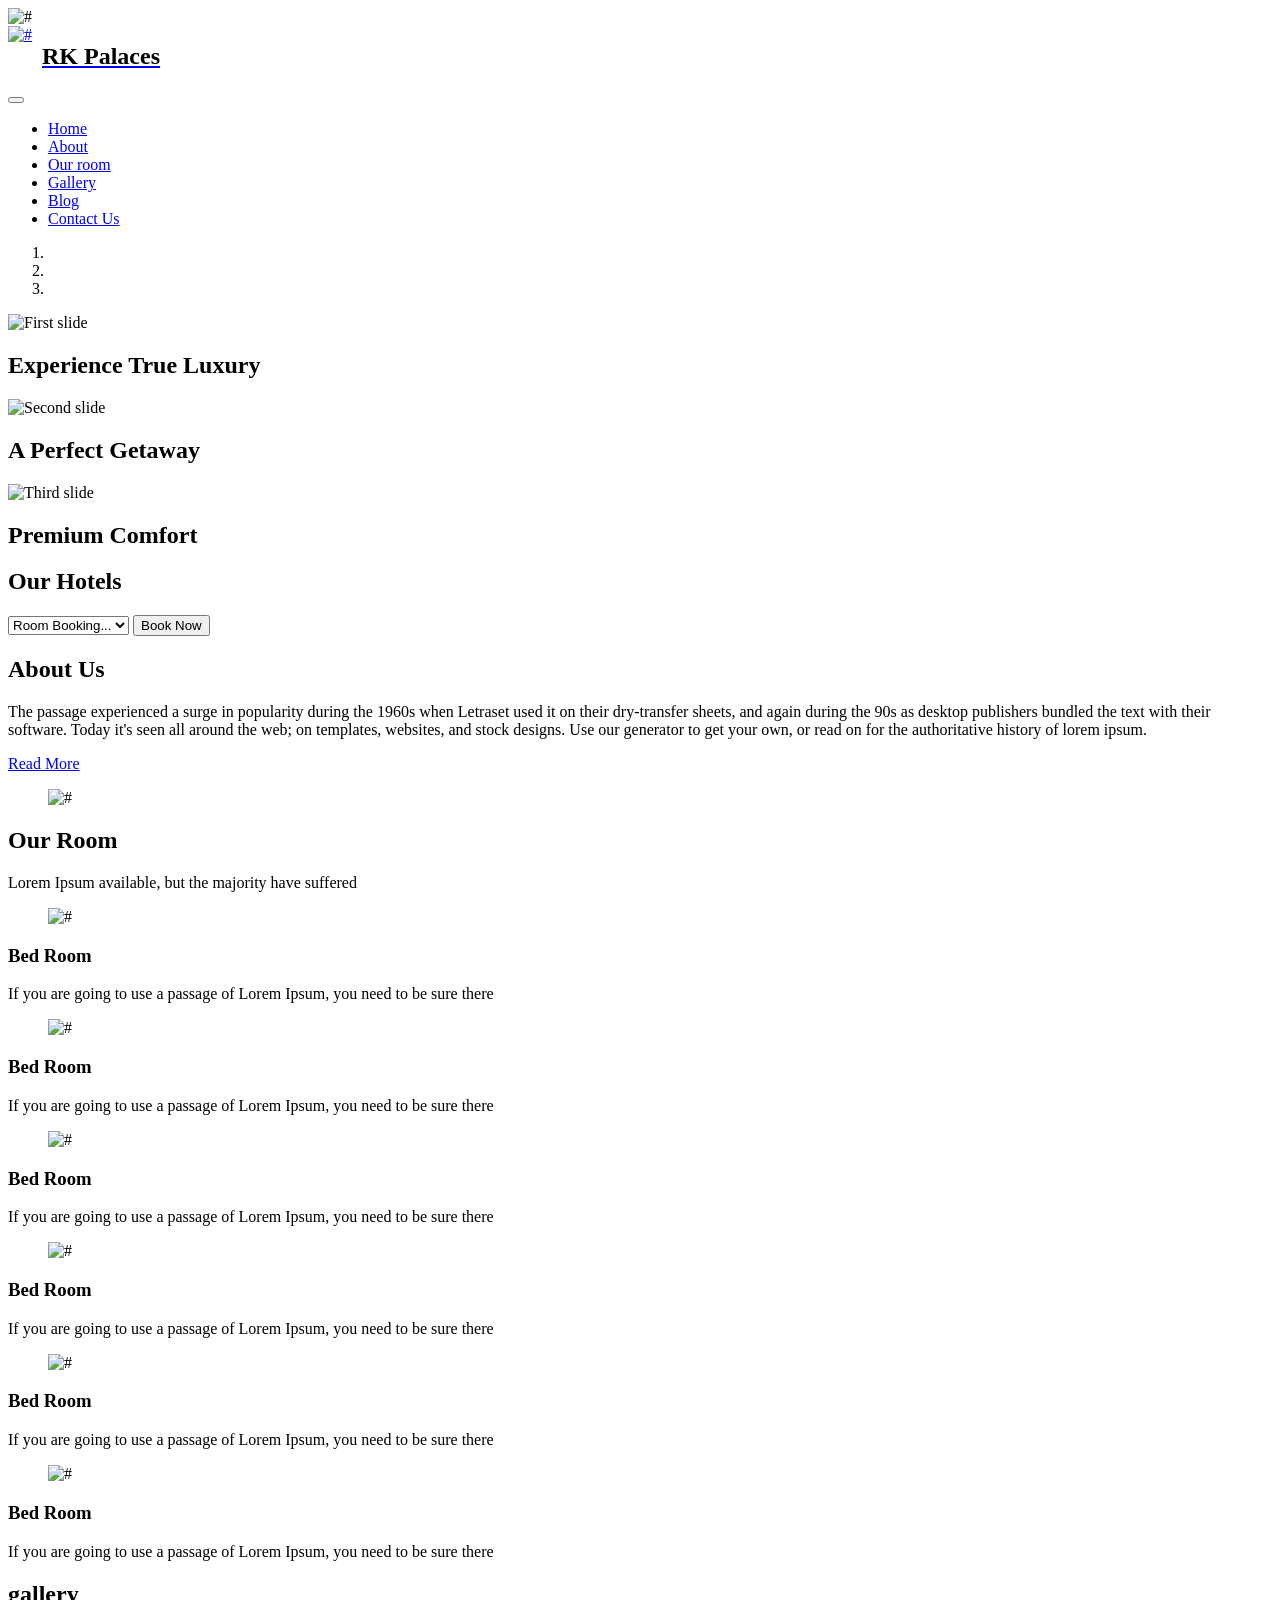
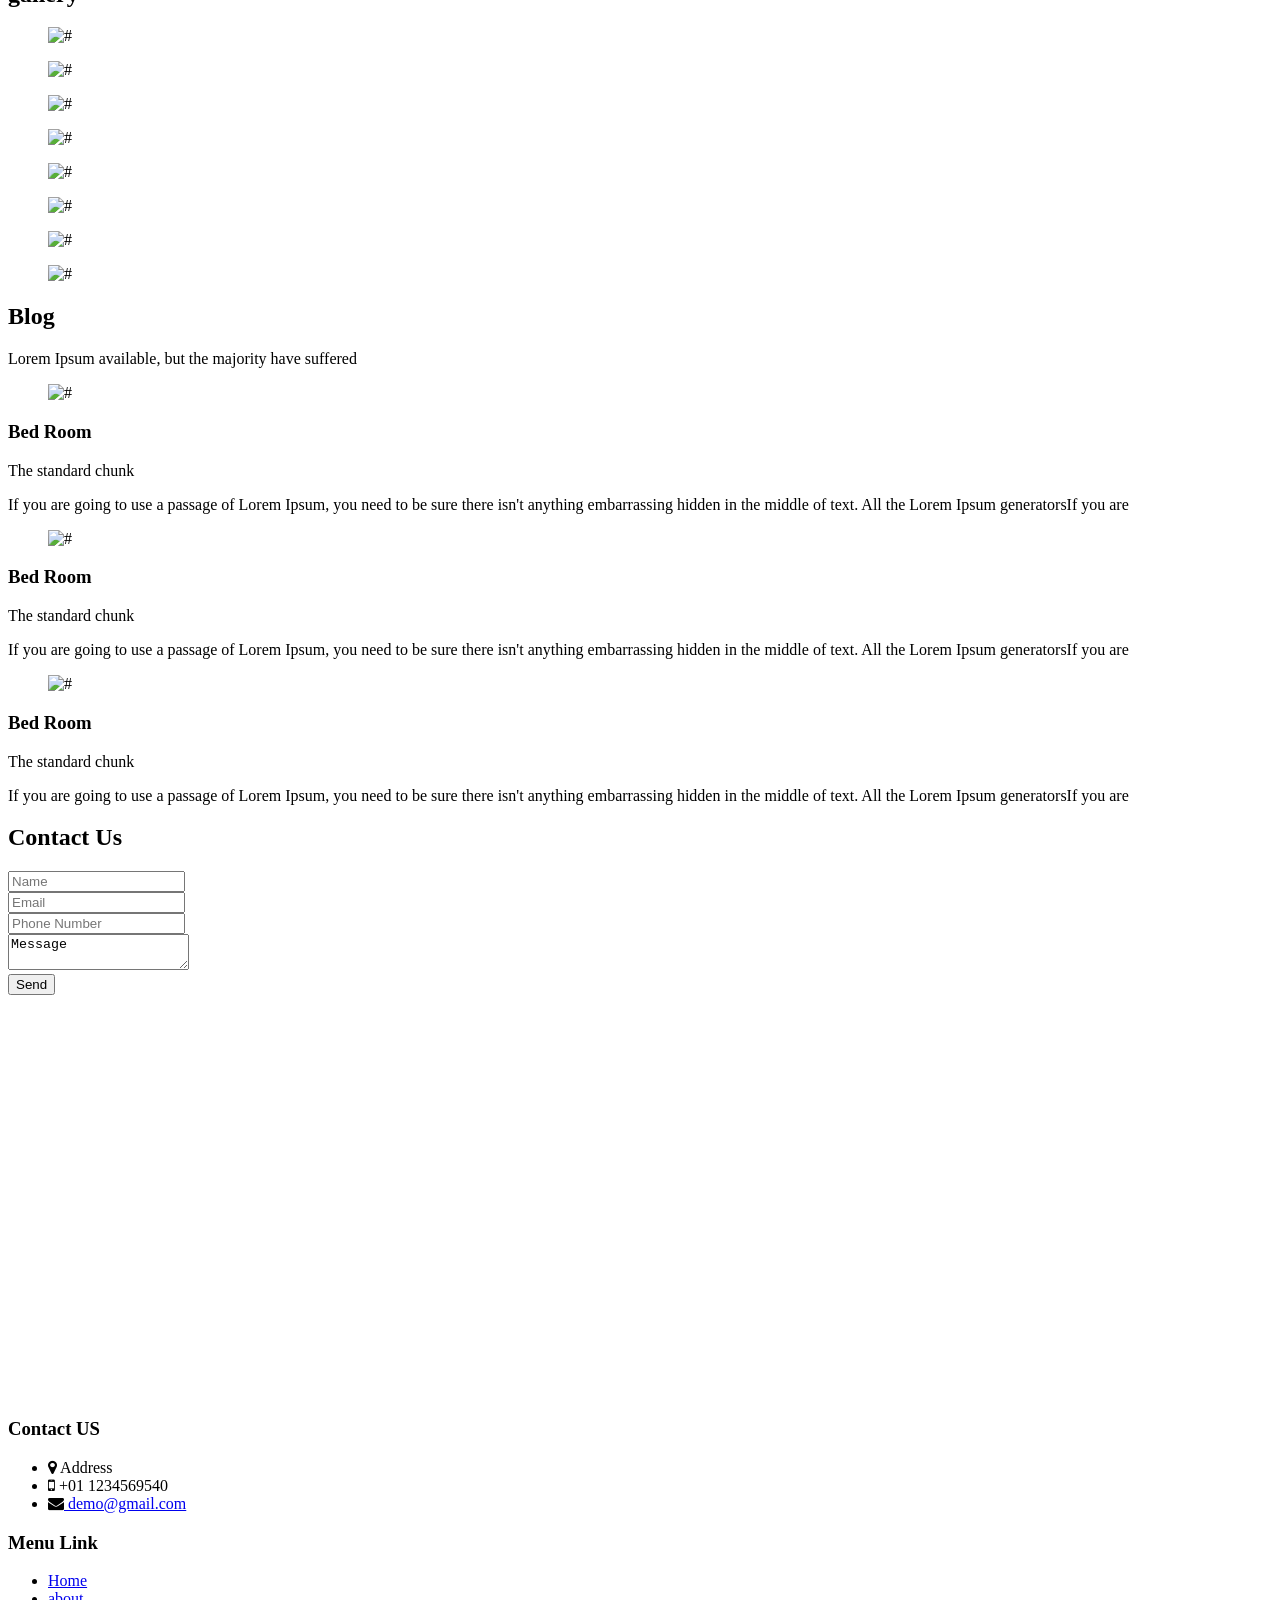
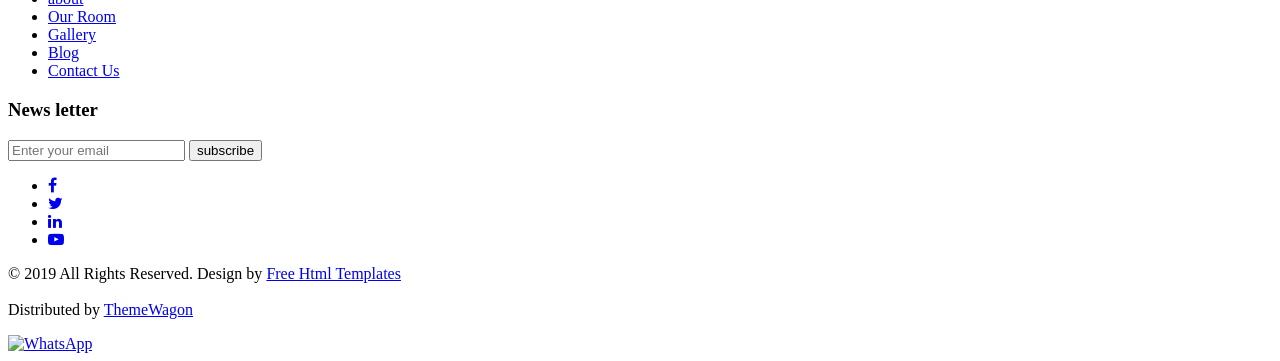
==== index.html @ 45a9adb0 "Add files via upload" ====
<!DOCTYPE html>
<html lang="en">

<head>
   <!-- basic -->
   <meta charset="utf-8">
   <meta http-equiv="X-UA-Compatible" content="IE=edge">
   <!-- mobile metas -->
   <meta name="viewport" content="width=device-width, initial-scale=1">
   <meta name="viewport" content="initial-scale=1, maximum-scale=1">
   <!-- site metas -->
   <title>RK Palaces Puri</title>
   <meta name="keywords" content="">
   <meta name="description" content="">
   <meta name="author" content="">
   <!-- bootstrap css -->
   <link rel="stylesheet" href="css/bootstrap.min.css">
   <!-- style css -->
   <link rel="stylesheet" href="css/style.css">
   <!-- Responsive-->
   <link rel="stylesheet" href="css/responsive.css">
   <!-- fevicon -->
   <link rel="icon" href="images/fevicon.png" type="image/gif" />
   <!-- Scrollbar Custom CSS -->
   <link rel="stylesheet" href="css/jquery.mCustomScrollbar.min.css">
   <!-- Tweaks for older IEs-->
   <link rel="stylesheet" href="https://netdna.bootstrapcdn.com/font-awesome/4.0.3/css/font-awesome.css">
   <link rel="stylesheet" href="https://cdnjs.cloudflare.com/ajax/libs/fancybox/2.1.5/jquery.fancybox.min.css"
      media="screen">
   <!--[if lt IE 9]>
      <script src="https://oss.maxcdn.com/html5shiv/3.7.3/html5shiv.min.js"></script>
      <script src="https://oss.maxcdn.com/respond/1.4.2/respond.min.js"></script><![endif]-->
</head>
<!-- body -->

<body class="main-layout">
   <!-- loader  -->
   <div class="loader_bg">
      <div class="loader"><img src="images/loading.gif" alt="#" /></div>
   </div>
   <!-- end loader -->
   <!-- header -->
   <header>
      <!-- header inner -->
      <div class="header">
         <div class="container">
            <div class="row">
               <div class="col-xl-3 col-lg-3 col-md-3 col-sm-3 col logo_section">
                  <div class="full">
                     <div class="center-desk">
                        <div class="logo">
                           <a href="index.html" style="display: flex; align-items: center;"><img src="images/logo.png"
                                 alt="#" style="height: 60px; width: auto;" /><span
                                 style="color: black; font-size: 24px; font-weight: bold; margin-left: 10px;">RK
                                 Palaces</span></a>
                        </div>
                     </div>
                  </div>
               </div>
               <div class="col-xl-9 col-lg-9 col-md-9 col-sm-9">
                  <nav class="navigation navbar navbar-expand-md navbar-dark ">
                     <button class="navbar-toggler" type="button" data-toggle="collapse" data-target="#navbarsExample04"
                        aria-controls="navbarsExample04" aria-expanded="false" aria-label="Toggle navigation">
                        <span class="navbar-toggler-icon"></span>
                     </button>
                     <div class="collapse navbar-collapse" id="navbarsExample04">
                        <ul class="navbar-nav mr-auto">
                           <li class="nav-item active">
                              <a class="nav-link" href="index.html">Home</a>
                           </li>
                           <li class="nav-item">
                              <a class="nav-link" href="about.html">About</a>
                           </li>
                           <li class="nav-item">
                              <a class="nav-link" href="room.html">Our room</a>
                           </li>
                           <li class="nav-item">
                              <a class="nav-link" href="gallery.html">Gallery</a>
                           </li>
                           <li class="nav-item">
                              <a class="nav-link" href="blog.html">Blog</a>
                           </li>
                           <li class="nav-item">
                              <a class="nav-link" href="contact.html">Contact Us</a>
                           </li>
                        </ul>
                     </div>
                  </nav>
               </div>
            </div>
         </div>
      </div>
   </header>
   <!-- end header inner -->
   <!-- end header -->
   <!-- banner -->
   <section class="banner_main">
      <div id="myCarousel" class="carousel slide banner" data-ride="carousel">
         <ol class="carousel-indicators">
            <li data-target="#myCarousel" data-slide-to="0" class="active"></li>
            <li data-target="#myCarousel" data-slide-to="1"></li>
            <li data-target="#myCarousel" data-slide-to="2"></li>
         </ol>
         <div class="carousel-inner">
            <div class="carousel-item active">
               <img class="first-slide" src="images/banner1.jpg" alt="First slide">
               <div class="banner_text_overlay">
                  <h1>Experience True Luxury</h1>
                  <!-- <p>Discover the finest hospitality and breathtaking views at RK Palaces Puri.</p> -->
               </div>
            </div>
            <div class="carousel-item">
               <img class="second-slide" src="images/banner2.jpg" alt="Second slide">
               <div class="banner_text_overlay">
                  <h1>A Perfect Getaway</h1>
                  <!-- <p>Unwind in our serene environment designed for ultimate relaxation.</p> -->
               </div>
            </div>
            <div class="carousel-item">
               <img class="third-slide" src="images/banner3.jpg" alt="Third slide">
               <div class="banner_text_overlay">
                  <h1>Premium Comfort</h1>
                  <!-- <p>Enjoy world-class amenities and beautifully appointed suites.</p> -->
               </div>
            </div>
         </div>
         <a class="carousel-control-prev" href="#myCarousel" role="button" data-slide="prev">
            <span class="carousel-control-prev-icon" aria-hidden="true"></span>
            <span class="sr-only">Previous</span>
         </a>
         <a class="carousel-control-next" href="#myCarousel" role="button" data-slide="next">
            <span class="carousel-control-next-icon" aria-hidden="true"></span>
            <span class="sr-only">Next</span>
         </a>
      </div>
      <div class="booking_ocline new_booking_style">
         <div class="container">
            <div class="row justify-content-center">
               <div class="col-md-10">
                  <div class="horizontal_book">
                     <h2>Our Hotels</h2>
                     <form class="book_now d-flex flex-column flex-md-row align-items-center justify-content-center">
                        <select class="online_book room_select mr-md-3 mb-3 mb-md-0">
                           <option value="" disabled selected>Room Booking...</option>
                           <option value="standard">Standard Room</option>
                           <option value="deluxe">Deluxe Room</option>
                           <option value="suite">Suite</option>
                        </select>
                        <button class="book_btn yellow_btn">Book Now</button>
                     </form>
                  </div>
               </div>
            </div>
         </div>
      </div>
   </section>
   <!-- end banner -->
   <!-- about -->
   <div class="about">
      <div class="container-fluid">
         <div class="row">
            <div class="col-md-5">
               <div class="titlepage">
                  <h2>About Us</h2>
                  <p>The passage experienced a surge in popularity during the 1960s when Letraset used it on their
                     dry-transfer sheets, and again during the 90s as desktop publishers bundled the text with their
                     software. Today it's seen all around the web; on templates, websites, and stock designs. Use our
                     generator to get your own, or read on for the authoritative history of lorem ipsum. </p>
                  <a class="read_more" href="Javascript:void(0)"> Read More</a>
               </div>
            </div>
            <div class="col-md-7">
               <div class="about_img">
                  <figure><img src="images/about.png" alt="#" /></figure>
               </div>
            </div>
         </div>
      </div>
   </div>
   <!-- end about -->
   <!-- our_room -->
   <div class="our_room">
      <div class="container">
         <div class="row">
            <div class="col-md-12">
               <div class="titlepage">
                  <h2>Our Room</h2>
                  <p>Lorem Ipsum available, but the majority have suffered </p>
               </div>
            </div>
         </div>
         <div class="row">
            <div class="col-md-4 col-sm-6">
               <div id="serv_hover" class="room">
                  <div class="room_img">
                     <figure><img src="images/room1.jpg" alt="#" /></figure>
                  </div>
                  <div class="bed_room">
                     <h3>Bed Room</h3>
                     <p>If you are going to use a passage of Lorem Ipsum, you need to be sure there </p>
                  </div>
               </div>
            </div>
            <div class="col-md-4 col-sm-6">
               <div id="serv_hover" class="room">
                  <div class="room_img">
                     <figure><img src="images/room2.jpg" alt="#" /></figure>
                  </div>
                  <div class="bed_room">
                     <h3>Bed Room</h3>
                     <p>If you are going to use a passage of Lorem Ipsum, you need to be sure there </p>
                  </div>
               </div>
            </div>
            <div class="col-md-4 col-sm-6">
               <div id="serv_hover" class="room">
                  <div class="room_img">
                     <figure><img src="images/room3.jpg" alt="#" /></figure>
                  </div>
                  <div class="bed_room">
                     <h3>Bed Room</h3>
                     <p>If you are going to use a passage of Lorem Ipsum, you need to be sure there </p>
                  </div>
               </div>
            </div>
            <div class="col-md-4 col-sm-6">
               <div id="serv_hover" class="room">
                  <div class="room_img">
                     <figure><img src="images/room4.jpg" alt="#" /></figure>
                  </div>
                  <div class="bed_room">
                     <h3>Bed Room</h3>
                     <p>If you are going to use a passage of Lorem Ipsum, you need to be sure there </p>
                  </div>
               </div>
            </div>
            <div class="col-md-4 col-sm-6">
               <div id="serv_hover" class="room">
                  <div class="room_img">
                     <figure><img src="images/room5.jpg" alt="#" /></figure>
                  </div>
                  <div class="bed_room">
                     <h3>Bed Room</h3>
                     <p>If you are going to use a passage of Lorem Ipsum, you need to be sure there </p>
                  </div>
               </div>
            </div>
            <div class="col-md-4 col-sm-6">
               <div id="serv_hover" class="room">
                  <div class="room_img">
                     <figure><img src="images/room6.jpg" alt="#" /></figure>
                  </div>
                  <div class="bed_room">
                     <h3>Bed Room</h3>
                     <p>If you are going to use a passage of Lorem Ipsum, you need to be sure there </p>
                  </div>
               </div>
            </div>
         </div>
      </div>
   </div>
   <!-- end our_room -->
   <!-- gallery -->
   <div class="gallery">
      <div class="container">
         <div class="row">
            <div class="col-md-12">
               <div class="titlepage">
                  <h2>gallery</h2>
               </div>
            </div>
         </div>
         <div class="row">
            <div class="col-md-3 col-sm-6">
               <div class="gallery_img">
                  <figure><img src="images/gallery1.jpg" alt="#" /></figure>
               </div>
            </div>
            <div class="col-md-3 col-sm-6">
               <div class="gallery_img">
                  <figure><img src="images/gallery2.jpg" alt="#" /></figure>
               </div>
            </div>
            <div class="col-md-3 col-sm-6">
               <div class="gallery_img">
                  <figure><img src="images/gallery3.jpg" alt="#" /></figure>
               </div>
            </div>
            <div class="col-md-3 col-sm-6">
               <div class="gallery_img">
                  <figure><img src="images/gallery4.jpg" alt="#" /></figure>
               </div>
            </div>
            <div class="col-md-3 col-sm-6">
               <div class="gallery_img">
                  <figure><img src="images/gallery5.jpg" alt="#" /></figure>
               </div>
            </div>
            <div class="col-md-3 col-sm-6">
               <div class="gallery_img">
                  <figure><img src="images/gallery6.jpg" alt="#" /></figure>
               </div>
            </div>
            <div class="col-md-3 col-sm-6">
               <div class="gallery_img">
                  <figure><img src="images/gallery7.jpg" alt="#" /></figure>
               </div>
            </div>
            <div class="col-md-3 col-sm-6">
               <div class="gallery_img">
                  <figure><img src="images/gallery8.jpg" alt="#" /></figure>
               </div>
            </div>
         </div>
      </div>
   </div>
   <!-- end gallery -->
   <!-- blog -->
   <div class="blog">
      <div class="container">
         <div class="row">
            <div class="col-md-12">
               <div class="titlepage">
                  <h2>Blog</h2>
                  <p>Lorem Ipsum available, but the majority have suffered </p>
               </div>
            </div>
         </div>
         <div class="row">
            <div class="col-md-4">
               <div class="blog_box">
                  <div class="blog_img">
                     <figure><img src="images/blog1.jpg" alt="#" /></figure>
                  </div>
                  <div class="blog_room">
                     <h3>Bed Room</h3>
                     <span>The standard chunk </span>
                     <p>If you are going to use a passage of Lorem Ipsum, you need to be sure there isn't anything
                        embarrassing hidden in the middle of text. All the Lorem Ipsum generatorsIf you are </p>
                  </div>
               </div>
            </div>
            <div class="col-md-4">
               <div class="blog_box">
                  <div class="blog_img">
                     <figure><img src="images/blog2.jpg" alt="#" /></figure>
                  </div>
                  <div class="blog_room">
                     <h3>Bed Room</h3>
                     <span>The standard chunk </span>
                     <p>If you are going to use a passage of Lorem Ipsum, you need to be sure there isn't anything
                        embarrassing hidden in the middle of text. All the Lorem Ipsum generatorsIf you are </p>
                  </div>
               </div>
            </div>
            <div class="col-md-4">
               <div class="blog_box">
                  <div class="blog_img">
                     <figure><img src="images/blog3.jpg" alt="#" /></figure>
                  </div>
                  <div class="blog_room">
                     <h3>Bed Room</h3>
                     <span>The standard chunk </span>
                     <p>If you are going to use a passage of Lorem Ipsum, you need to be sure there isn't anything
                        embarrassing hidden in the middle of text. All the Lorem Ipsum generatorsIf you are </p>
                  </div>
               </div>
            </div>
         </div>
      </div>
   </div>
   <!-- end blog -->
   <!--  contact -->
   <div class="contact">
      <div class="container">
         <div class="row">
            <div class="col-md-12">
               <div class="titlepage">
                  <h2>Contact Us</h2>
               </div>
            </div>
         </div>
         <div class="row">
            <div class="col-md-6">
               <form id="request" class="main_form">
                  <div class="row">
                     <div class="col-md-12 ">
                        <input class="contactus" placeholder="Name" type="type" name="Name">
                     </div>
                     <div class="col-md-12">
                        <input class="contactus" placeholder="Email" type="type" name="Email">
                     </div>
                     <div class="col-md-12">
                        <input class="contactus" placeholder="Phone Number" type="type" name="Phone Number">
                     </div>
                     <div class="col-md-12">
                        <textarea class="textarea" placeholder="Message" type="type" Message="Name">Message</textarea>
                     </div>
                     <div class="col-md-12">
                        <button class="send_btn">Send</button>
                     </div>
                  </div>
               </form>
            </div>
            <div class="col-md-6">
               <div class="map_main">
                  <div class="map-responsive">
                     <iframe
                        src="https://www.google.com/maps/embed/v1/place?key=AIzaSyA0s1a7phLN0iaD6-UE7m4qP-z21pH0eSc&amp;q=Eiffel+Tower+Paris+France"
                        width="600" height="400" frameborder="0" style="border:0; width: 100%;"
                        allowfullscreen=""></iframe>
                  </div>
               </div>
            </div>
         </div>
      </div>
   </div>
   <!-- end contact -->
   <!--  footer -->
   <footer>
      <div class="footer">
         <div class="container">
            <div class="row">
               <div class=" col-md-4">
                  <h3>Contact US</h3>
                  <ul class="conta">
                     <li><i class="fa fa-map-marker" aria-hidden="true"></i> Address</li>
                     <li><i class="fa fa-mobile" aria-hidden="true"></i> +01 1234569540</li>
                     <li> <i class="fa fa-envelope" aria-hidden="true"></i><a href="#"> demo@gmail.com</a></li>
                  </ul>
               </div>
               <div class="col-md-4">
                  <h3>Menu Link</h3>
                  <ul class="link_menu">
                     <li class="active"><a href="#">Home</a></li>
                     <li><a href="about.html"> about</a></li>
                     <li><a href="room.html">Our Room</a></li>
                     <li><a href="gallery.html">Gallery</a></li>
                     <li><a href="blog.html">Blog</a></li>
                     <li><a href="contact.html">Contact Us</a></li>
                  </ul>
               </div>
               <div class="col-md-4">
                  <h3>News letter</h3>
                  <form class="bottom_form">
                     <input class="enter" placeholder="Enter your email" type="text" name="Enter your email">
                     <button class="sub_btn">subscribe</button>
                  </form>
                  <ul class="social_icon">
                     <li><a href="#"><i class="fa fa-facebook" aria-hidden="true"></i></a></li>
                     <li><a href="#"><i class="fa fa-twitter" aria-hidden="true"></i></a></li>
                     <li><a href="#"><i class="fa fa-linkedin" aria-hidden="true"></i></a></li>
                     <li><a href="#"><i class="fa fa-youtube-play" aria-hidden="true"></i></a></li>
                  </ul>
               </div>
            </div>
         </div>
         <div class="copyright">
            <div class="container">
               <div class="row">
                  <div class="col-md-10 offset-md-1">

                     <p>
                        © 2019 All Rights Reserved. Design by <a href="https://html.design/"> Free Html Templates</a>
                        <br><br>
                        Distributed by <a href="https://themewagon.com/" target="_blank">ThemeWagon</a>
                     </p>

                  </div>
               </div>
            </div>
         </div>
      </div>
   </footer>
   <!-- end footer -->
   <!-- Javascript files-->
   <script src="js/jquery.min.js"></script>
   <script src="js/bootstrap.bundle.min.js"></script>
   <script src="js/jquery-3.0.0.min.js"></script>
   <!-- sidebar -->
   <script src="js/jquery.mCustomScrollbar.concat.min.js"></script>
   <script src="js/custom.js"></script>
   <!-- WhatsApp Float Button -->
   <a href="https://wa.me/919778980608" class="whatsapp_float" target="_blank" rel="noopener noreferrer">
      <img src="https://upload.wikimedia.org/wikipedia/commons/6/6b/WhatsApp.svg" alt="WhatsApp">
   </a>
</body>

</html>
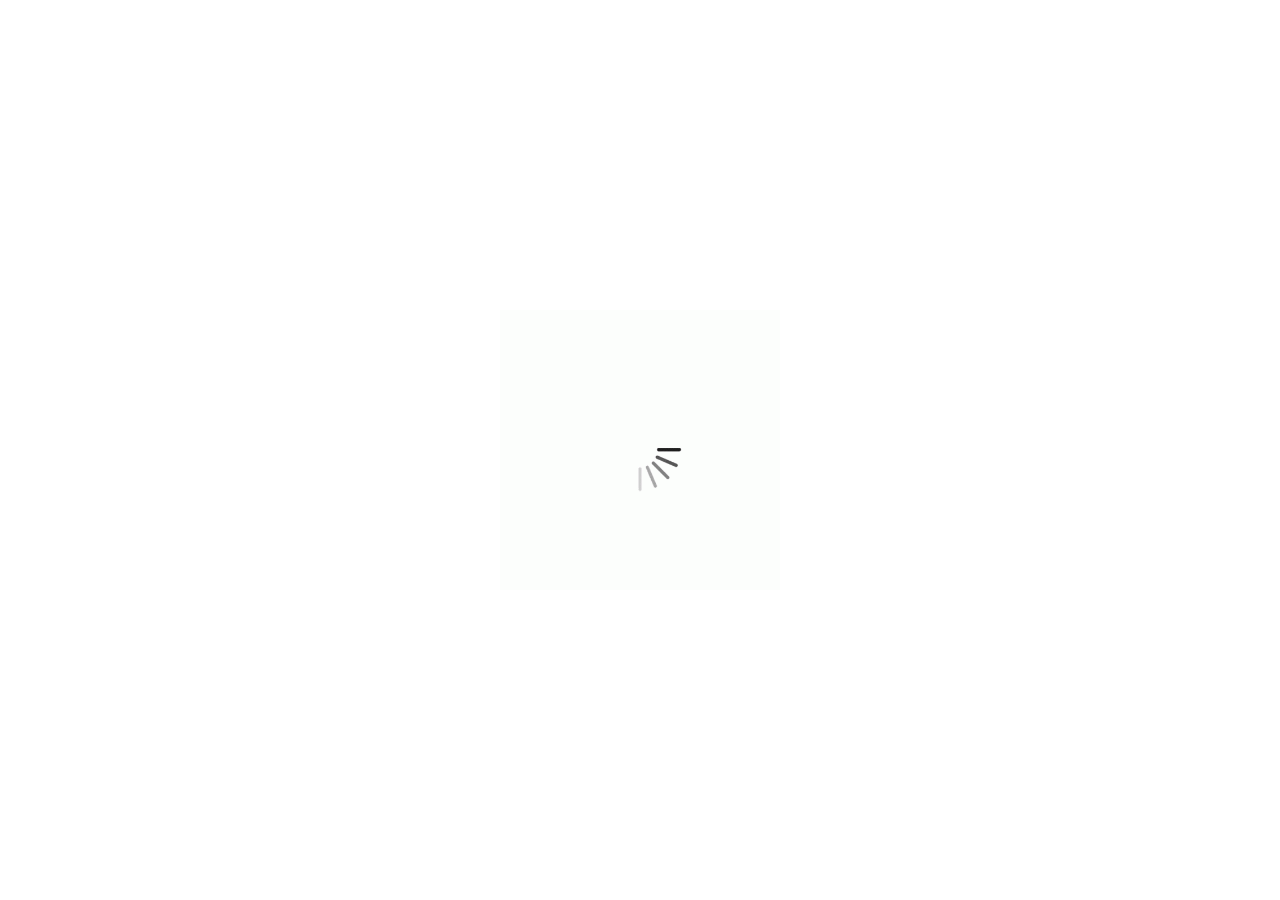
==== commit 9675fc56: "Create index.html" ====
--- a/index.html
+++ b/index.html
@@ -91,331 +91,7 @@
          </div>
       </div>
    </header>
-   <!-- end header inner -->
-   <!-- end header -->
-   <!-- banner -->
-   <section class="banner_main">
-      <div id="myCarousel" class="carousel slide banner" data-ride="carousel">
-         <ol class="carousel-indicators">
-            <li data-target="#myCarousel" data-slide-to="0" class="active"></li>
-            <li data-target="#myCarousel" data-slide-to="1"></li>
-            <li data-target="#myCarousel" data-slide-to="2"></li>
-         </ol>
-         <div class="carousel-inner">
-            <div class="carousel-item active">
-               <img class="first-slide" src="images/banner1.jpg" alt="First slide">
-               <div class="banner_text_overlay">
-                  <h1>Experience True Luxury</h1>
-                  <!-- <p>Discover the finest hospitality and breathtaking views at RK Palaces Puri.</p> -->
-               </div>
-            </div>
-            <div class="carousel-item">
-               <img class="second-slide" src="images/banner2.jpg" alt="Second slide">
-               <div class="banner_text_overlay">
-                  <h1>A Perfect Getaway</h1>
-                  <!-- <p>Unwind in our serene environment designed for ultimate relaxation.</p> -->
-               </div>
-            </div>
-            <div class="carousel-item">
-               <img class="third-slide" src="images/banner3.jpg" alt="Third slide">
-               <div class="banner_text_overlay">
-                  <h1>Premium Comfort</h1>
-                  <!-- <p>Enjoy world-class amenities and beautifully appointed suites.</p> -->
-               </div>
-            </div>
-         </div>
-         <a class="carousel-control-prev" href="#myCarousel" role="button" data-slide="prev">
-            <span class="carousel-control-prev-icon" aria-hidden="true"></span>
-            <span class="sr-only">Previous</span>
-         </a>
-         <a class="carousel-control-next" href="#myCarousel" role="button" data-slide="next">
-            <span class="carousel-control-next-icon" aria-hidden="true"></span>
-            <span class="sr-only">Next</span>
-         </a>
-      </div>
-      <div class="booking_ocline new_booking_style">
-         <div class="container">
-            <div class="row justify-content-center">
-               <div class="col-md-10">
-                  <div class="horizontal_book">
-                     <h2>Our Hotels</h2>
-                     <form class="book_now d-flex flex-column flex-md-row align-items-center justify-content-center">
-                        <select class="online_book room_select mr-md-3 mb-3 mb-md-0">
-                           <option value="" disabled selected>Room Booking...</option>
-                           <option value="standard">Standard Room</option>
-                           <option value="deluxe">Deluxe Room</option>
-                           <option value="suite">Suite</option>
-                        </select>
-                        <button class="book_btn yellow_btn">Book Now</button>
-                     </form>
-                  </div>
-               </div>
-            </div>
-         </div>
-      </div>
-   </section>
-   <!-- end banner -->
-   <!-- about -->
-   <div class="about">
-      <div class="container-fluid">
-         <div class="row">
-            <div class="col-md-5">
-               <div class="titlepage">
-                  <h2>About Us</h2>
-                  <p>The passage experienced a surge in popularity during the 1960s when Letraset used it on their
-                     dry-transfer sheets, and again during the 90s as desktop publishers bundled the text with their
-                     software. Today it's seen all around the web; on templates, websites, and stock designs. Use our
-                     generator to get your own, or read on for the authoritative history of lorem ipsum. </p>
-                  <a class="read_more" href="Javascript:void(0)"> Read More</a>
-               </div>
-            </div>
-            <div class="col-md-7">
-               <div class="about_img">
-                  <figure><img src="images/about.png" alt="#" /></figure>
-               </div>
-            </div>
-         </div>
-      </div>
-   </div>
-   <!-- end about -->
-   <!-- our_room -->
-   <div class="our_room">
-      <div class="container">
-         <div class="row">
-            <div class="col-md-12">
-               <div class="titlepage">
-                  <h2>Our Room</h2>
-                  <p>Lorem Ipsum available, but the majority have suffered </p>
-               </div>
-            </div>
-         </div>
-         <div class="row">
-            <div class="col-md-4 col-sm-6">
-               <div id="serv_hover" class="room">
-                  <div class="room_img">
-                     <figure><img src="images/room1.jpg" alt="#" /></figure>
-                  </div>
-                  <div class="bed_room">
-                     <h3>Bed Room</h3>
-                     <p>If you are going to use a passage of Lorem Ipsum, you need to be sure there </p>
-                  </div>
-               </div>
-            </div>
-            <div class="col-md-4 col-sm-6">
-               <div id="serv_hover" class="room">
-                  <div class="room_img">
-                     <figure><img src="images/room2.jpg" alt="#" /></figure>
-                  </div>
-                  <div class="bed_room">
-                     <h3>Bed Room</h3>
-                     <p>If you are going to use a passage of Lorem Ipsum, you need to be sure there </p>
-                  </div>
-               </div>
-            </div>
-            <div class="col-md-4 col-sm-6">
-               <div id="serv_hover" class="room">
-                  <div class="room_img">
-                     <figure><img src="images/room3.jpg" alt="#" /></figure>
-                  </div>
-                  <div class="bed_room">
-                     <h3>Bed Room</h3>
-                     <p>If you are going to use a passage of Lorem Ipsum, you need to be sure there </p>
-                  </div>
-               </div>
-            </div>
-            <div class="col-md-4 col-sm-6">
-               <div id="serv_hover" class="room">
-                  <div class="room_img">
-                     <figure><img src="images/room4.jpg" alt="#" /></figure>
-                  </div>
-                  <div class="bed_room">
-                     <h3>Bed Room</h3>
-                     <p>If you are going to use a passage of Lorem Ipsum, you need to be sure there </p>
-                  </div>
-               </div>
-            </div>
-            <div class="col-md-4 col-sm-6">
-               <div id="serv_hover" class="room">
-                  <div class="room_img">
-                     <figure><img src="images/room5.jpg" alt="#" /></figure>
-                  </div>
-                  <div class="bed_room">
-                     <h3>Bed Room</h3>
-                     <p>If you are going to use a passage of Lorem Ipsum, you need to be sure there </p>
-                  </div>
-               </div>
-            </div>
-            <div class="col-md-4 col-sm-6">
-               <div id="serv_hover" class="room">
-                  <div class="room_img">
-                     <figure><img src="images/room6.jpg" alt="#" /></figure>
-                  </div>
-                  <div class="bed_room">
-                     <h3>Bed Room</h3>
-                     <p>If you are going to use a passage of Lorem Ipsum, you need to be sure there </p>
-                  </div>
-               </div>
-            </div>
-         </div>
-      </div>
-   </div>
-   <!-- end our_room -->
-   <!-- gallery -->
-   <div class="gallery">
-      <div class="container">
-         <div class="row">
-            <div class="col-md-12">
-               <div class="titlepage">
-                  <h2>gallery</h2>
-               </div>
-            </div>
-         </div>
-         <div class="row">
-            <div class="col-md-3 col-sm-6">
-               <div class="gallery_img">
-                  <figure><img src="images/gallery1.jpg" alt="#" /></figure>
-               </div>
-            </div>
-            <div class="col-md-3 col-sm-6">
-               <div class="gallery_img">
-                  <figure><img src="images/gallery2.jpg" alt="#" /></figure>
-               </div>
-            </div>
-            <div class="col-md-3 col-sm-6">
-               <div class="gallery_img">
-                  <figure><img src="images/gallery3.jpg" alt="#" /></figure>
-               </div>
-            </div>
-            <div class="col-md-3 col-sm-6">
-               <div class="gallery_img">
-                  <figure><img src="images/gallery4.jpg" alt="#" /></figure>
-               </div>
-            </div>
-            <div class="col-md-3 col-sm-6">
-               <div class="gallery_img">
-                  <figure><img src="images/gallery5.jpg" alt="#" /></figure>
-               </div>
-            </div>
-            <div class="col-md-3 col-sm-6">
-               <div class="gallery_img">
-                  <figure><img src="images/gallery6.jpg" alt="#" /></figure>
-               </div>
-            </div>
-            <div class="col-md-3 col-sm-6">
-               <div class="gallery_img">
-                  <figure><img src="images/gallery7.jpg" alt="#" /></figure>
-               </div>
-            </div>
-            <div class="col-md-3 col-sm-6">
-               <div class="gallery_img">
-                  <figure><img src="images/gallery8.jpg" alt="#" /></figure>
-               </div>
-            </div>
-         </div>
-      </div>
-   </div>
-   <!-- end gallery -->
-   <!-- blog -->
-   <div class="blog">
-      <div class="container">
-         <div class="row">
-            <div class="col-md-12">
-               <div class="titlepage">
-                  <h2>Blog</h2>
-                  <p>Lorem Ipsum available, but the majority have suffered </p>
-               </div>
-            </div>
-         </div>
-         <div class="row">
-            <div class="col-md-4">
-               <div class="blog_box">
-                  <div class="blog_img">
-                     <figure><img src="images/blog1.jpg" alt="#" /></figure>
-                  </div>
-                  <div class="blog_room">
-                     <h3>Bed Room</h3>
-                     <span>The standard chunk </span>
-                     <p>If you are going to use a passage of Lorem Ipsum, you need to be sure there isn't anything
-                        embarrassing hidden in the middle of text. All the Lorem Ipsum generatorsIf you are </p>
-                  </div>
-               </div>
-            </div>
-            <div class="col-md-4">
-               <div class="blog_box">
-                  <div class="blog_img">
-                     <figure><img src="images/blog2.jpg" alt="#" /></figure>
-                  </div>
-                  <div class="blog_room">
-                     <h3>Bed Room</h3>
-                     <span>The standard chunk </span>
-                     <p>If you are going to use a passage of Lorem Ipsum, you need to be sure there isn't anything
-                        embarrassing hidden in the middle of text. All the Lorem Ipsum generatorsIf you are </p>
-                  </div>
-               </div>
-            </div>
-            <div class="col-md-4">
-               <div class="blog_box">
-                  <div class="blog_img">
-                     <figure><img src="images/blog3.jpg" alt="#" /></figure>
-                  </div>
-                  <div class="blog_room">
-                     <h3>Bed Room</h3>
-                     <span>The standard chunk </span>
-                     <p>If you are going to use a passage of Lorem Ipsum, you need to be sure there isn't anything
-                        embarrassing hidden in the middle of text. All the Lorem Ipsum generatorsIf you are </p>
-                  </div>
-               </div>
-            </div>
-         </div>
-      </div>
-   </div>
-   <!-- end blog -->
-   <!--  contact -->
-   <div class="contact">
-      <div class="container">
-         <div class="row">
-            <div class="col-md-12">
-               <div class="titlepage">
-                  <h2>Contact Us</h2>
-               </div>
-            </div>
-         </div>
-         <div class="row">
-            <div class="col-md-6">
-               <form id="request" class="main_form">
-                  <div class="row">
-                     <div class="col-md-12 ">
-                        <input class="contactus" placeholder="Name" type="type" name="Name">
-                     </div>
-                     <div class="col-md-12">
-                        <input class="contactus" placeholder="Email" type="type" name="Email">
-                     </div>
-                     <div class="col-md-12">
-                        <input class="contactus" placeholder="Phone Number" type="type" name="Phone Number">
-                     </div>
-                     <div class="col-md-12">
-                        <textarea class="textarea" placeholder="Message" type="type" Message="Name">Message</textarea>
-                     </div>
-                     <div class="col-md-12">
-                        <button class="send_btn">Send</button>
-                     </div>
-                  </div>
-               </form>
-            </div>
-            <div class="col-md-6">
-               <div class="map_main">
-                  <div class="map-responsive">
-                     <iframe
-                        src="https://www.google.com/maps/embed/v1/place?key=AIzaSyA0s1a7phLN0iaD6-UE7m4qP-z21pH0eSc&amp;q=Eiffel+Tower+Paris+France"
-                        width="600" height="400" frameborder="0" style="border:0; width: 100%;"
-                        allowfullscreen=""></iframe>
-                  </div>
-               </div>
-            </div>
-         </div>
-      </div>
-   </div>
-   <!-- end contact -->
+<h1>Coming Soon RK Palace</h1>
    <!--  footer -->
    <footer>
       <div class="footer">
@@ -486,4 +162,4 @@
    </a>
 </body>
 
-</html>+</html>
--- a/css/style.css
+++ b/css/style.css
@@ -0,0 +1,1092 @@
+/*--------------------------------------------------------------------- File Name: style.css ---------------------------------------------------------------------*/
+
+
+/*--------------------------------------------------------------------- import Fonts ---------------------------------------------------------------------*/
+
+@import url('https://fonts.googleapis.com/css?family=Rajdhani:300,400,500,600,700');
+@import url('https://fonts.googleapis.com/css?family=Poppins:100,100i,200,200i,300,300i,400,400i,500,500i,600,600i,700,700i,800,800i,900,900i');
+@import url('https://fonts.googleapis.com/css?family=Raleway:100,400,600,700,900&display=swap');
+@import url('https://fonts.googleapis.com/css?family=Baloo+Chettan&display=swap');
+
+/*****---------------------------------------- 1) font-family: 'Rajdhani', sans-serif;
+ 2) font-family: 'Poppins', sans-serif;
+ ----------------------------------------*****/
+
+
+/*--------------------------------------------------------------------- import Files ---------------------------------------------------------------------*/
+
+@import url(animate.min.css);
+@import url(normalize.css);
+@import url(icomoon.css);
+@import url(font-awesome.min.css);
+@import url(meanmenu.css);
+@import url(owl.carousel.min.css);
+@import url(swiper.min.css);
+@import url(slick.css);
+@import url(jquery.fancybox.min.css);
+@import url(jquery-ui.css);
+@import url(nice-select.css);
+
+/*--------------------------------------------------------------------- skeleton ---------------------------------------------------------------------*/
+
+* {
+     box-sizing: border-box !important;
+}
+
+.container {
+     max-width: 1170px;
+}
+
+html {
+     scroll-behavior: smooth;
+}
+
+body {
+     color: #666666;
+     font-size: 14px;
+     font-family: 'Poppins', sans-serif;
+     line-height: 1.80857;
+     font-weight: normal;
+}
+
+a {
+     color: #1f1f1f;
+     text-decoration: none !important;
+     outline: none !important;
+     -webkit-transition: all .3s ease-in-out;
+     -moz-transition: all .3s ease-in-out;
+     -ms-transition: all .3s ease-in-out;
+     -o-transition: all .3s ease-in-out;
+     transition: all .3s ease-in-out;
+}
+
+h1,
+h2,
+h3,
+h4,
+h5,
+h6 {
+     letter-spacing: 0;
+     font-weight: normal;
+     position: relative;
+     padding: 0 0 10px 0;
+     font-weight: normal;
+     line-height: normal;
+     color: #111111;
+     margin: 0
+}
+
+h1 {
+     font-size: 24px;
+}
+
+h2 {
+     font-size: 22px;
+}
+
+h3 {
+     font-size: 18px;
+}
+
+h4 {
+     font-size: 16px
+}
+
+h5 {
+     font-size: 14px
+}
+
+h6 {
+     font-size: 13px
+}
+
+*,
+*::after,
+*::before {
+     -webkit-box-sizing: border-box;
+     -moz-box-sizing: border-box;
+     box-sizing: border-box;
+}
+
+h1 a,
+h2 a,
+h3 a,
+h4 a,
+h5 a,
+h6 a {
+     color: #212121;
+     text-decoration: none!important;
+     opacity: 1
+}
+
+button:focus {
+     outline: none;
+}
+
+ul,
+li,
+ol {
+     margin: 0px;
+     padding: 0px;
+     list-style: none;
+}
+
+p {
+     margin: 0px;
+     font-weight: 500;
+     font-size: 15px;
+     line-height: 24px;
+}
+
+a {
+     color: #222222;
+     text-decoration: none;
+     outline: none !important;
+}
+
+a,
+.btn {
+     text-decoration: none !important;
+     outline: none !important;
+     -webkit-transition: all .3s ease-in-out;
+     -moz-transition: all .3s ease-in-out;
+     -ms-transition: all .3s ease-in-out;
+     -o-transition: all .3s ease-in-out;
+     transition: all .3s ease-in-out;
+}
+
+img {
+     max-width: 100%;
+     height: auto;
+}
+
+ :focus {
+     outline: 0;
+}
+
+.btn-custom {
+     margin-top: 20px;
+     background-color: transparent !important;
+     border: 2px solid #ddd;
+     padding: 12px 40px;
+     font-size: 16px;
+}
+
+.lead {
+     font-size: 18px;
+     line-height: 30px;
+     color: #767676;
+     margin: 0;
+     padding: 0;
+}
+
+.form-control:focus {
+     border-color: #ffffff !important;
+     box-shadow: 0 0 0 .2rem rgba(255, 255, 255, .25);
+}
+
+.navbar-form input {
+     border: none !important;
+}
+
+.badge {
+     font-weight: 500;
+}
+
+blockquote {
+     margin: 20px 0 20px;
+     padding: 30px;
+}
+
+button {
+     border: 0;
+     margin: 0;
+     padding: 0;
+     cursor: pointer;
+}
+
+.full {
+     float: left;
+     width: 100%;
+}
+
+.full {
+     width: 100%;
+     float: left;
+     margin: 0;
+     padding: 0;
+}
+
+
+/**-- heading section --**/
+
+
+/*---------------------------- preloader area ----------------------------*/
+
+.loader_bg {
+     position: fixed;
+     z-index: 9999999;
+     background: #fff;
+     width: 100%;
+     height: 100%;
+}
+
+.loader {
+     height: 100%;
+     width: 100%;
+     position: absolute;
+     left: 0;
+     top: 0;
+     display: flex;
+     justify-content: center;
+     align-items: center;
+}
+
+.loader img {
+     width: 280px;
+}
+
+
+/*-- header area --*/
+
+
+/*--------------------------------------------------------------------- top banner area ---------------------------------------------------------------------*/
+
+
+/*-- navigation--*/
+
+.navigation.navbar {
+     float: right;
+     padding-top: 14px !important;
+     padding: 0;
+}
+
+.navigation.navbar-dark .navbar-nav .nav-link {
+     padding: 7px 0px 27px 0px;
+     margin: 0 20px;
+     color: #010101;
+     font-size: 17px;
+     line-height: 20px;
+     font-weight: 700;
+     text-transform: uppercase;
+     border-bottom: #fff solid 3px;
+     letter-spacing: 0.5px;
+}
+
+.navigation.navbar-dark .navbar-nav .nav-link:focus,
+.navigation.navbar-dark .navbar-nav .nav-link:hover {
+     color: #fe0000;
+     border-bottom: #fe0000 solid 3px;
+}
+
+.navigation.navbar-dark .navbar-nav .active>.nav-link,
+.navigation.navbar-dark .navbar-nav .nav-link.active,
+.navigation.navbar-dark .navbar-nav .nav-link.show,
+.navigation.navbar-dark .navbar-nav .show>.nav-link {
+     color: #fe0000;
+     border-bottom: #fe0000 solid 3px;
+}
+
+.navbar-expand-md .navbar-nav {
+     padding-right: 10px;
+}
+
+.header {
+     width: 100%;
+     height: 86px;
+     padding: 15px 0px 15px 0px;
+     background: #fff;
+}
+
+
+/** banner section **/
+
+.banner_main {
+     position: relative;
+}
+
+.banner .carousel-indicators li {
+     width: 20px;
+     height: 20px;
+     border-radius: 30px;
+     background: #000;
+}
+
+.banner .carousel-indicators .active {
+     background-color: #fe0000;
+}
+
+.booking_ocline {
+     position: absolute;
+     width: 100%;
+     top: 50%;
+     transform: translateY(-50%);
+}
+
+.book_room {
+     background-color: #000000c7;
+     padding: 30px 35px;
+     border-left: #ff0909 solid 5px;
+}
+
+.book_room h1 {
+     font-weight: 500;
+     font-size: 30px;
+     line-height: 30px;
+     color: #fff;
+     padding-bottom: 20px;
+     text-transform: uppercase;
+     text-align: center;
+}
+
+.book_now span {
+     display: block;
+     color: #fff;
+     font-size: 18px;
+     padding-bottom: 5px;
+}
+
+.book_now .online_book {
+     width: 100%;
+     height: 50px;
+     border: #fff solid 1px;
+     background-color: transparent;
+     color: #fff;
+     padding: 0 10px;
+     padding-right: 61px;
+     margin-bottom: 25px;
+     position: relative;
+}
+
+.date_cua {
+     position: absolute;
+     width: 29px;
+     height: 29px;
+     top: 48px;
+     background-repeat: no-repeat;
+     right: 30px;
+}
+
+.book_btn {
+     background-color: #fe0000;
+     max-width: 189px;
+     width: 100%;
+     margin: 0 auto;
+     padding: 10px 0;
+     border-radius: 50px;
+     color: #fff;
+     font-size: 20px;
+     transition: ease-in 0.5s;
+     display: block;
+}
+
+.book_btn:hover {
+     background-color: #fff;
+     color: #fe0000;
+     transition: ease-in 0.5s;
+}
+
+.carousel-control-next,
+.carousel-control-prev {
+     display: none;
+}
+
+.carousel-indicators {
+     right: inherit;
+     bottom: 53px;
+     margin-left: 9%;
+}
+
+
+/** end banner section **/
+
+.titlepage {
+     text-align: center;
+     padding-bottom: 40px;
+}
+
+.titlepage h2 {
+     font-size: 40px;
+     color: #121212;
+     line-height: 45px;
+     font-weight: bold;
+     text-transform: uppercase;
+     padding: 0;
+}
+
+.titlepage h2::before {
+     position: absolute;
+     content: "";
+     background-color: #ff0909;
+     width: 20px;
+     height: 4px;
+     transform: rotate(-36deg);
+}
+
+.titlepage h2::after {
+     position: absolute;
+     content: "";
+     background-color: #ff0909;
+     width: 20px;
+     height: 4px;
+     transform: rotate(-36deg);
+     bottom: 10px;
+}
+
+.d_flex {
+     display: flex;
+     align-items: center;
+     flex-wrap: wrap;
+}
+
+.read_more {
+     font-size: 17px;
+     background-color: #121212;
+     color: #fff;
+     padding: 8px 0px;
+     width: 100%;
+     max-width: 144px;
+     text-align: center;
+     display: inline-block;
+     transition: ease-in all 0.5s;
+     font-weight: 500;
+     border-radius: 30px;
+}
+
+.read_more:hover {
+     background: #fe0000;
+     color: #fff;
+     transition: ease-in all 0.5s;
+}
+
+/** about section **/
+
+.about {
+     background-color: #fff;
+     padding-top: 85px;
+}
+
+.about .titlepage {
+     text-align: left;
+     padding-bottom: 0;
+     max-width: 443px;
+     width: 100%;
+     float: right;
+}
+
+.about .titlepage h2 {
+     margin-bottom: 35px;
+}
+
+.about .titlepage p {
+     font-weight: 400;
+     font-size: 17px;
+     line-height: 28px;
+     padding-bottom: 35px;
+}
+
+.about_img {
+     margin-right: 40px;
+     overflow: hidden;
+}
+
+.about_img figure {
+     margin: 0;
+}
+
+.about_img figure img {
+     width: 100%;
+     transition: all .5s;
+}
+
+.about_img figure img:hover {
+     transform: scale(1.2);
+}
+/** end about section **/
+
+/** our_room section **/
+
+.our_room {
+     background-color: #f4f5f7;
+     padding: 60px 0 30px 0;
+     margin-top: 90px;
+}
+
+.our_room .titlepage {
+     text-align: center;
+}
+
+.our_room .titlepage p {
+     color: #121212;
+     font-size: 17px;
+     margin-top: 20px;
+}
+
+.our_room .room {
+     text-align: center;
+     background-color: #fff;
+     margin-bottom: 30px;
+     transition: ease-in all 0.5s;
+}
+
+.our_room .room .room_img {
+     overflow: hidden;
+}
+
+.our_room .room .room_img figure {
+     margin: 0;
+}
+
+.our_room .room .room_img figure img {
+     width: 100%;
+     transition: all .5s;
+}
+
+.our_room .room .room_img figure img:hover {
+     transform: scale(1.2);
+}
+
+.our_room .room .bed_room {
+     padding: 33px 30px;
+}
+
+.our_room .room .bed_room h3 {
+     color: #121212;
+     font-size: 25px;
+     line-height: 20px;
+     font-weight: 500;
+     transition: ease-in all 0.5s;
+     margin: auto;
+}
+
+#serv_hover:hover.room {
+     cursor: pointer;
+     box-shadow: 0px 0px 30px rgba(255, 9, 9, 0.15);
+     transition: ease-in all 0.5s;
+}
+
+
+/** end our_room section **/
+
+
+/** gallery  section **/
+
+.gallery {
+     padding-top: 60px;
+}
+
+.gallery .titlepage {
+     text-align: center;
+}
+
+.gallery .gallery_img {
+     overflow: hidden;
+     margin-bottom: 30px;
+}
+
+.gallery .gallery_img figure {
+     margin: 0;
+}
+
+.gallery .gallery_img figure img {
+     width: 100%;
+     transition: all .5s;
+}
+
+.gallery .gallery_img figure img:hover {
+     transform: scale(1.2);
+}
+
+
+/** end gallery  section **/
+
+
+/** blog section **/
+
+.blog {
+     background: url(../images/blog_bg.jpg);
+     background-repeat: no-repeat;
+     background-size: 100% 100%;
+     padding: 60px 0 30px 0;
+     margin-top: 60px;
+}
+
+.blog .titlepage {
+     text-align: center;
+}
+
+.blog .titlepage h2 {
+     color: #fff;
+}
+
+.blog .titlepage p {
+     color: #fff;
+     font-size: 17px;
+     margin-top: 20px;
+}
+
+.blog .blog_box {
+     text-align: left;
+     background-color: #fff;
+     margin-bottom: 30px;
+     transition: ease-in all 0.5s;
+}
+
+.blog .blog_box .blog_img {
+     overflow: hidden;
+}
+
+.blog .blog_box .blog_img figure {
+     margin: 0;
+}
+
+.blog .blog_box .blog_img figure img {
+     width: 100%;
+     transition: all .5s;
+}
+
+.blog .blog_box .blog_img figure img:hover {
+     transform: scale(1.2);
+}
+
+.blog .blog_box .blog_room {
+     padding: 33px 30px;
+     text-align: left;
+}
+
+.blog .blog_box .blog_room h3 {
+     color: #121212;
+     font-size: 25px;
+     line-height: 20px;
+     font-weight: 500;
+     padding-bottom: 5px;
+     transition: ease-in all 0.5s;
+     margin: auto;
+}
+
+.blog .blog_box .blog_room span {
+     font-size: 15px;
+     color: #ff0909;
+     font-weight: bold;
+     margin-bottom: 10px;
+     display: block;
+}
+
+.blog .blog_box .blog_room p {
+     font-size: 14px;
+     line-height: 20px;
+}
+
+
+/** end blog section **/
+
+
+/** contact section **/
+
+.contact {
+     background: #fff;
+     margin-top: 90px;
+}
+
+.main_form .contactus {
+     border: #fff solid 1px;
+     padding: 0 15px;
+     margin-bottom: 25px;
+     width: 100%;
+     height: 58px;
+     background: #fff;
+     color: #000000;
+     font-size: 18px;
+     font-weight: normal;
+     box-shadow: 2px 0px 6px rgba(255, 9, 9, 0.20);
+}
+
+.main_form .textarea {
+     border: #fff solid 1px;
+     margin-bottom: 25px;
+     width: 100%;
+     background: #fff;
+     color: #000000;
+     font-size: 18px;
+     font-weight: normal;
+     padding: 12px 15px 0 15px;
+     box-shadow: 2px 0px 6px rgba(255, 9, 9, 0.20);
+     height: 150px;
+}
+
+.main_form .send_btn {
+     font-size: 22px;
+     transition: ease-in all 0.5s;
+     background-color: #000000;
+     text-transform: uppercase;
+     color: #fff;
+     padding: 10px 0px;
+     max-width: 193px;
+     width: 100%;
+     display: block;
+     margin-top: 10px !important;
+     font-weight: 500;
+     border-radius: 50px;
+}
+
+.main_form .send_btn:hover {
+     background-color: #ff0909;
+     transition: ease-in all 0.5s;
+     color: #fff;
+}
+
+#request *::placeholder {
+     color: #000000;
+     opacity: 1;
+}
+
+.map figure {
+     margin: 0;
+}
+
+.map figure img {
+     width: 100%;
+}
+
+
+/** end contact section **/
+
+
+/** footer **/
+
+.footer {
+     background: #0f1521;
+     margin-top: 90px;
+     padding-top: 60px;
+     text-align: center;
+}
+
+.footer h3 {
+     font-weight: 600;
+     font-size: 25px;
+     line-height: 24px;
+     text-align: left;
+     color: #fff;
+     margin-bottom: 15px;
+     border-bottom: #ff0909 solid 3px;
+     padding-bottom: 3px;
+     display: table;
+}
+
+ul.conta li {
+     color: #fff;
+     text-align: left;
+     padding-bottom: 20px;
+     font-size: 16px;
+}
+
+ul.conta li i {
+     padding-right: 15px;
+     text-align: center;
+     font-size: 20px;
+}
+
+ul.conta li a {
+     color: #fff;
+}
+
+ul.link_menu li {
+     display: block;
+     text-align: left;
+}
+
+ul.link_menu li.active a {
+     color: #ff0909;
+}
+
+ul.link_menu li a {
+     color: #fff;
+     font-size: 17px;
+     line-height: 28px;
+     display: block;
+     width: -moz-max-content;
+}
+
+ul.link_menu li a:hover {
+     color: #ff0909;
+}
+
+.bottom_form {
+     display: flex;
+     flex-wrap: wrap;
+     margin-top: 32px;
+}
+
+.bottom_form h3 {
+     font-weight: 600;
+     font-size: 20px;
+     line-height: 25px;
+     text-align: left;
+     color: #fff;
+     padding-top: 12px;
+     margin-right: 93px;
+     text-transform: uppercase;
+     border: inherit;
+}
+
+.bottom_form .enter {
+     border: inherit;
+     padding: 0px 19px;
+     width: 100%;
+     height: 45px;
+     background: #fffffff2;
+     color: #ccc8c8;
+     font-size: 17px;
+     font-weight: 300;
+     float: left;
+     margin-bottom: 20px;
+}
+
+.sub_btn {
+     font-size: 17px;
+     transition: ease-in all 0.5s;
+     background-color: #fff;
+     color: #ff0909;
+     padding: 8px 0px;
+     max-width: 147px;
+     width: 100%;
+     font-weight: 500;
+     text-transform: uppercase;
+     height: 47px;
+}
+
+.sub_btn:hover {
+     background-color: #ff0909;
+     transition: ease-in all 0.5s;
+     color: #fff;
+}
+
+ul.social_icon {
+     padding-top: 24px;
+     width: 100%;
+     float: left;
+     text-align: left;
+}
+
+ul.social_icon li {
+     display: inline-block;
+}
+
+ul.social_icon li a {
+     display: flex;
+     align-items: center;
+     justify-content: center;
+     font-size: 27px;
+     border-radius: 30px;
+     margin: 0 9px;
+     color: #fff;
+}
+
+ul.social_icon li a:hover {
+     color: #ff0909;
+}
+
+.copyright {
+     margin-top: 60px;
+     padding-bottom: 20px;
+     background-color: #fff;
+     border: #ff0909 solid 3px;
+     border-right: inherit;
+     border-left: inherit;
+}
+
+.copyright p {
+     color: #000;
+     font-size: 18px;
+     line-height: 22px;
+     text-align: center;
+     border-top: #a3aec6 solid 1px;
+     padding-top: 25px;
+     font-weight: normal;
+}
+
+.copyright a {
+     color: #000;
+}
+
+.copyright a:hover {
+     color: #ff0909;
+}
+
+
+/** end footer **/
+
+
+/**  inner page css **/
+.back_re {
+     background-color: #0f1521;
+}
+.back_re .title {
+     text-align: center;
+}
+.back_re .title h2 {
+color:#fff;
+font-size: 40px;
+padding: 40px 0;
+font-weight: 600;
+text-transform: uppercase;
+line-height: 35px;
+}
+.margin_0 {
+     margin:0 !important;
+}
+
+
+.inner_page .gallery {
+     padding-top: 90px;
+}
+.inner_page .blog {
+     margin-top: 90px;
+}
+
+
+
+
+
+/* WhatsApp Float Button */
+.whatsapp_float {
+     position: fixed;
+     width: 60px;
+     height: 60px;
+     bottom: 40px;
+     right: 40px;
+     background-color: #25d366;
+     color: #FFF;
+     border-radius: 50px;
+     text-align: center;
+     box-shadow: 2px 2px 3px #999;
+     z-index: 1000;
+     display: flex;
+     align-items: center;
+     justify-content: center;
+     transition: all 0.3s ease;
+}
+
+@keyframes whatsapp_shake {
+     0% { transform: scale(1.1) rotate(0deg); }
+     25% { transform: scale(1.1) rotate(-10deg); }
+     50% { transform: scale(1.1) rotate(10deg); }
+     75% { transform: scale(1.1) rotate(-10deg); }
+     100% { transform: scale(1.1) rotate(0deg); }
+}
+
+.whatsapp_float:hover {
+     background-color: #128C7E;
+     animation: whatsapp_shake 0.4s ease-in-out infinite;
+}
+
+.whatsapp_float img {
+     width: 35px;
+     height: 35px;
+}
+
+
+/* New Horizontal Booking Style */
+.new_booking_style {
+     top: auto;
+     bottom: -50px;
+     transform: none;
+     z-index: 100;
+}
+.horizontal_book {
+     background-color: #ffffff;
+     padding: 30px;
+     border-radius: 10px;
+     box-shadow: 0px 5px 20px rgba(0,0,0,0.15);
+     margin: 0 auto;
+     max-width: 800px;
+}
+.horizontal_book h2 {
+     font-size: 28px;
+     font-weight: 700;
+     color: #000;
+     text-align: center;
+     margin-bottom: 20px;
+     text-transform: capitalize;
+}
+.horizontal_book form.book_now {
+     width: 100%;
+}
+.horizontal_book select.room_select {
+     width: 100%;
+     max-width: 400px;
+     height: 50px;
+     border: 1px solid #ccc;
+     background-color: #fff;
+     color: #333;
+     padding: 0 15px;
+     border-radius: 5px;
+     margin-bottom: 0;
+     -webkit-appearance: none;
+     -moz-appearance: none;
+     appearance: none;
+     background-image: url('data:image/svg+xml;utf8,<svg fill="black" height="24" viewBox="0 0 24 24" width="24" xmlns="http://www.w3.org/2000/svg"><path d="M7 10l5 5 5-5z"/><path d="M0 0h24v24H0z" fill="none"/></svg>');
+     background-repeat: no-repeat;
+     background-position-x: 95%;
+     background-position-y: 13px;
+}
+.horizontal_book .yellow_btn {
+     background-color: #ffb600;
+     max-width: 200px;
+     width: 100%;
+     margin: 0;
+     padding: 10px 0;
+     border-radius: 50px;
+     color: #000;
+     font-weight: 600;
+     font-size: 20px;
+     transition: ease-in 0.3s;
+     border: none;
+}
+.horizontal_book .yellow_btn:hover {
+     background-color: #e5a300;
+     color: #000;
+}
+
+/* Banner Text Overlay */
+.banner_text_overlay {
+    position: absolute;
+    top: 0;
+    left: 0;
+    z-index: 10;
+    color: #fff;
+    background: rgba(0, 0, 0, 0.4);
+    padding: 20px 30px;
+    border-radius: 0 0 8px 0;
+    max-width: 500px;
+    text-align: left;
+    border-left: 5px solid #fe0000;
+}
+.banner_text_overlay h1 {
+    color: #fff;
+    font-size: 38px;
+    font-weight: 700;
+    margin-bottom: 15px;
+    text-transform: uppercase;
+    line-height: 1.2;
+}
+.banner_text_overlay p {
+    font-size: 18px;
+    line-height: 26px;
+    margin-bottom: 0;
+    color: #f1f1f1;
+}
+@media (max-width: 768px) {
+    .banner_text_overlay {
+        top: 15%;
+        left: 5%;
+        right: 5%;
+        max-width: none;
+    }
+    .banner_text_overlay h1 {
+        font-size: 28px;
+    }
+    .banner_text_overlay p {
+        font-size: 15px;
+    }
+}
--- a/css/responsive.css
+++ b/css/responsive.css
@@ -0,0 +1,170 @@
+
+
+/*--------------------------------------------------------------------- File Name: responsive.css ---------------------------------------------------------------------*/
+
+
+/*------------------------------------------------------------------- 991px x 768px ---------------------------------------------------------------------*/
+
+@media (min-width: 1200px) and (max-width: 1342px) {}
+
+@media (min-width: 992px) and (max-width: 1199px) {
+    .book_room h1 {
+        font-size: 28px;
+    }
+    .carousel-indicators {
+        bottom: 17px;
+    }
+    .about_img {
+        margin-right: 0px;
+    }
+}
+
+@media (min-width: 768px) and (max-width: 991px) {
+    .navigation.navbar-dark .navbar-nav .nav-link {
+        margin: 0 10px;
+    }
+    .carousel-item img {
+        min-height: 570px;
+    }
+    .book_room h1 {
+        font-size: 19px;
+    }
+    .carousel-indicators {
+        bottom: 27px;
+    }
+    .about_img {
+        margin-right: 0px;
+    }
+    .book_btn {
+        padding: 5px 0;
+    }
+}
+
+@media (min-width: 576px) and (max-width: 767px) {
+    .header {
+        height: 76px;
+    }
+    .carousel-item img {
+        min-height: 570px;
+    }
+    .carousel-indicators {
+        bottom: 27px;
+    }
+    .about .titlepage {
+        max-width: inherit;
+    }
+    .about_img {
+        margin-right: 0px;
+        margin-top: 30px;
+    }
+    .main_form .send_btn {
+        margin-bottom: 30px;
+    }
+    ul.link_menu {
+        margin-bottom: 20px;
+    }
+    .navigation.navbar {
+        float: right;
+        display: inherit !important;
+        padding: 0;
+        width: 100%;
+        padding-top: 5px !important;
+    }
+    .navigation .navbar-collapse {
+        background: #0f1521;
+        padding: 20px;
+        margin-top: 56px;
+        position: absolute;
+        width: 100%;
+        margin-right: 20px;
+        z-index: 999;
+    }
+    .navigation.navbar-dark .navbar-nav .nav-link {
+        padding: 10px 0;
+        color: #fff;
+    }
+    .navigation.navbar-dark .navbar-toggler {
+        border: inherit;
+        float: right;
+        padding-top: 9px;
+    }
+    .navigation.navbar-dark .navbar-toggler-icon {
+        background: url(../images/menu_icon.png);
+        background-repeat: no-repeat;
+    }
+    .d_none {
+        display: none;
+    }
+}
+
+@media (max-width: 575px) {
+    .logo {
+        text-align: center !important;
+        padding-bottom: 6px;
+        float: left;
+    }
+    .header {
+        height: 84px;
+    }
+    .carousel-item img {
+        min-height: 570px;
+    }
+    .book_room h1 {
+        font-size: 20px;
+        line-height: 25px;
+        padding-bottom: 15px;
+    }
+    .book_now .online_book {
+        margin-bottom: 20px;
+    }
+    .book_btn {
+        padding: 5px 0;
+    }
+    .about .titlepage {
+        max-width: inherit;
+    }
+    .about_img {
+        margin-right: 0px;
+        margin-top: 30px;
+    }
+    .main_form .send_btn {
+        margin-bottom: 30px;
+    }
+    ul.link_menu {
+        margin-bottom: 20px;
+    }
+    .navigation.navbar {
+        float: right;
+        display: inherit !important;
+        padding: 0;
+        width: 100%;
+    }
+    .navigation .navbar-collapse {
+        background: #0f1521;
+        padding: 20px;
+       margin-top: -5px;
+        position: absolute;
+        width: 100%;
+        margin-right: 20px;
+        z-index: 999;
+    }
+    .navigation.navbar-dark .navbar-nav .nav-link {
+        padding: 10px 0;
+        color: #fff;
+    }
+    .navigation.navbar-dark .navbar-toggler {
+        float: right;
+        border: inherit;
+        margin-top: -61px;
+    }
+    .testimonial_box {
+        padding: 0px 19px 40px 20px;
+    }
+    .navigation.navbar-dark .navbar-toggler-icon {
+        background: url(../images/menu_icon.png);
+        background-repeat: no-repeat;
+    }
+    .d_none {
+        display: none;
+    }
+}
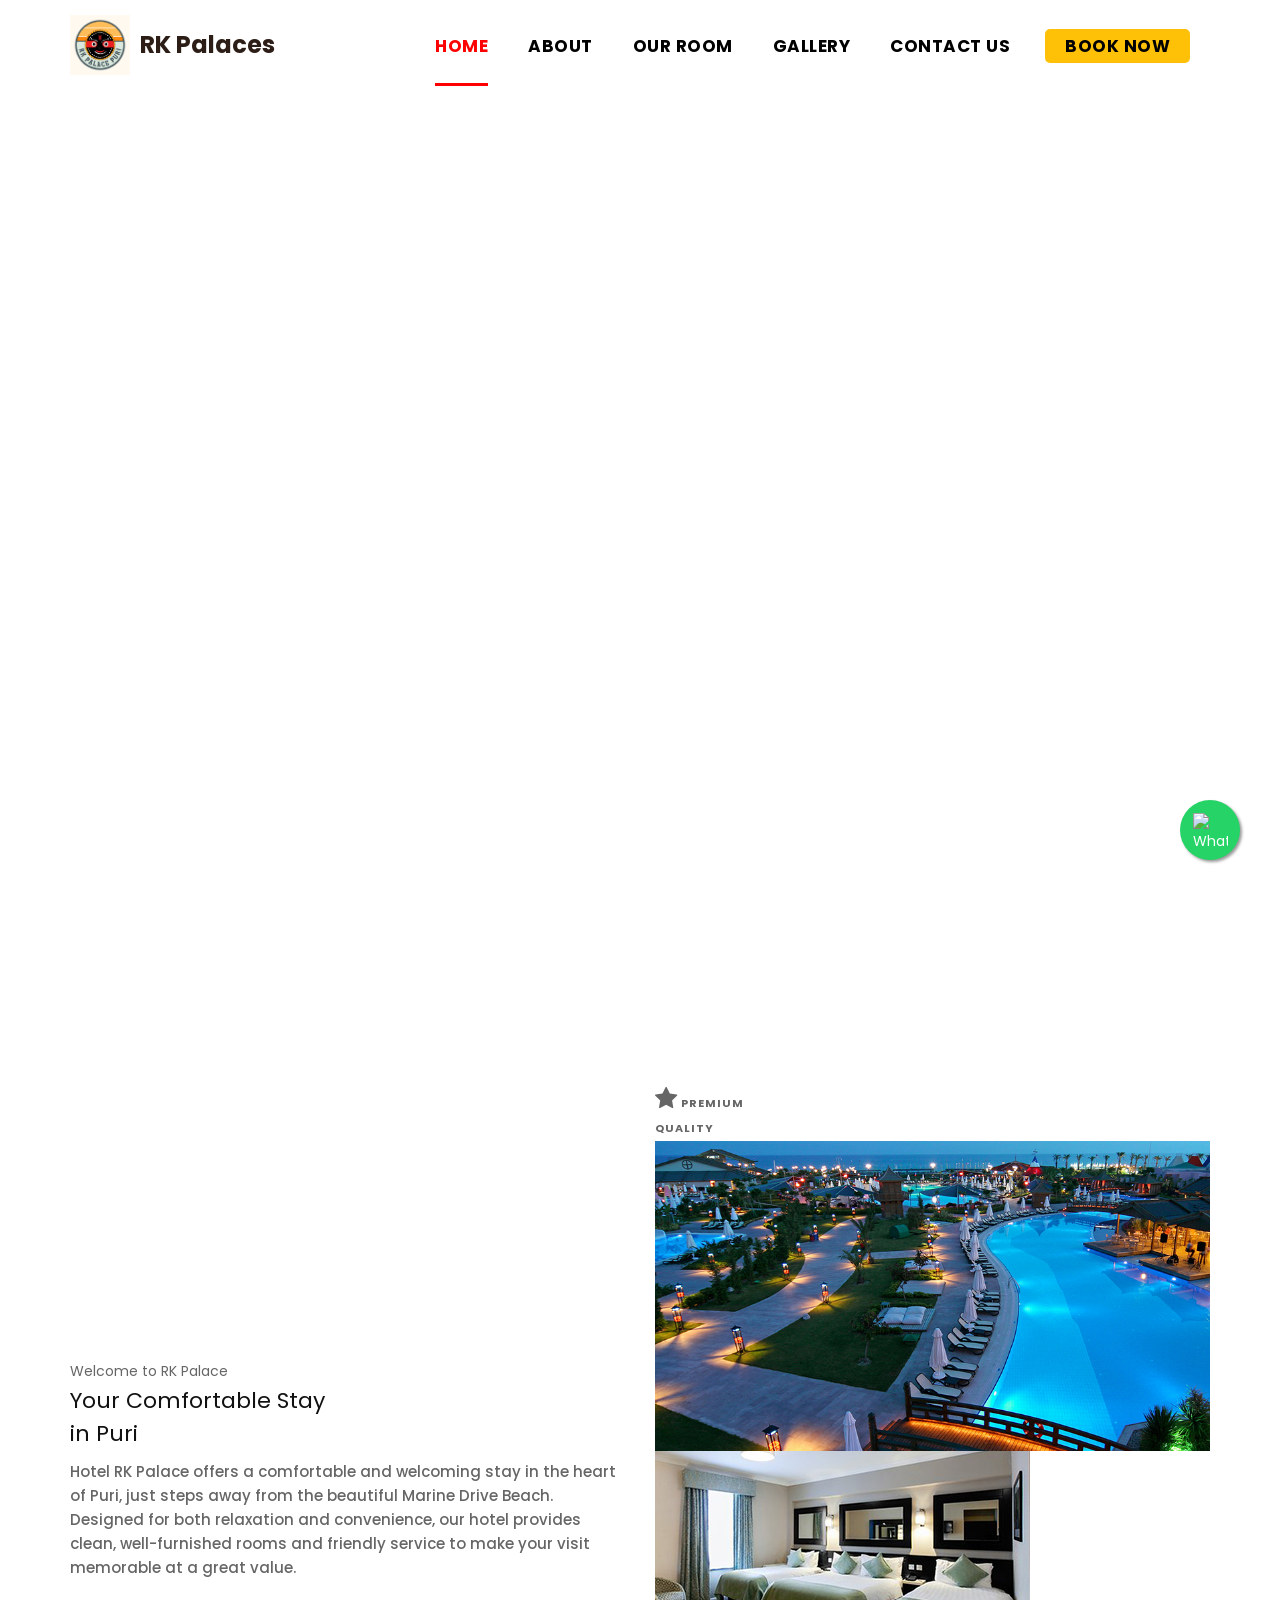
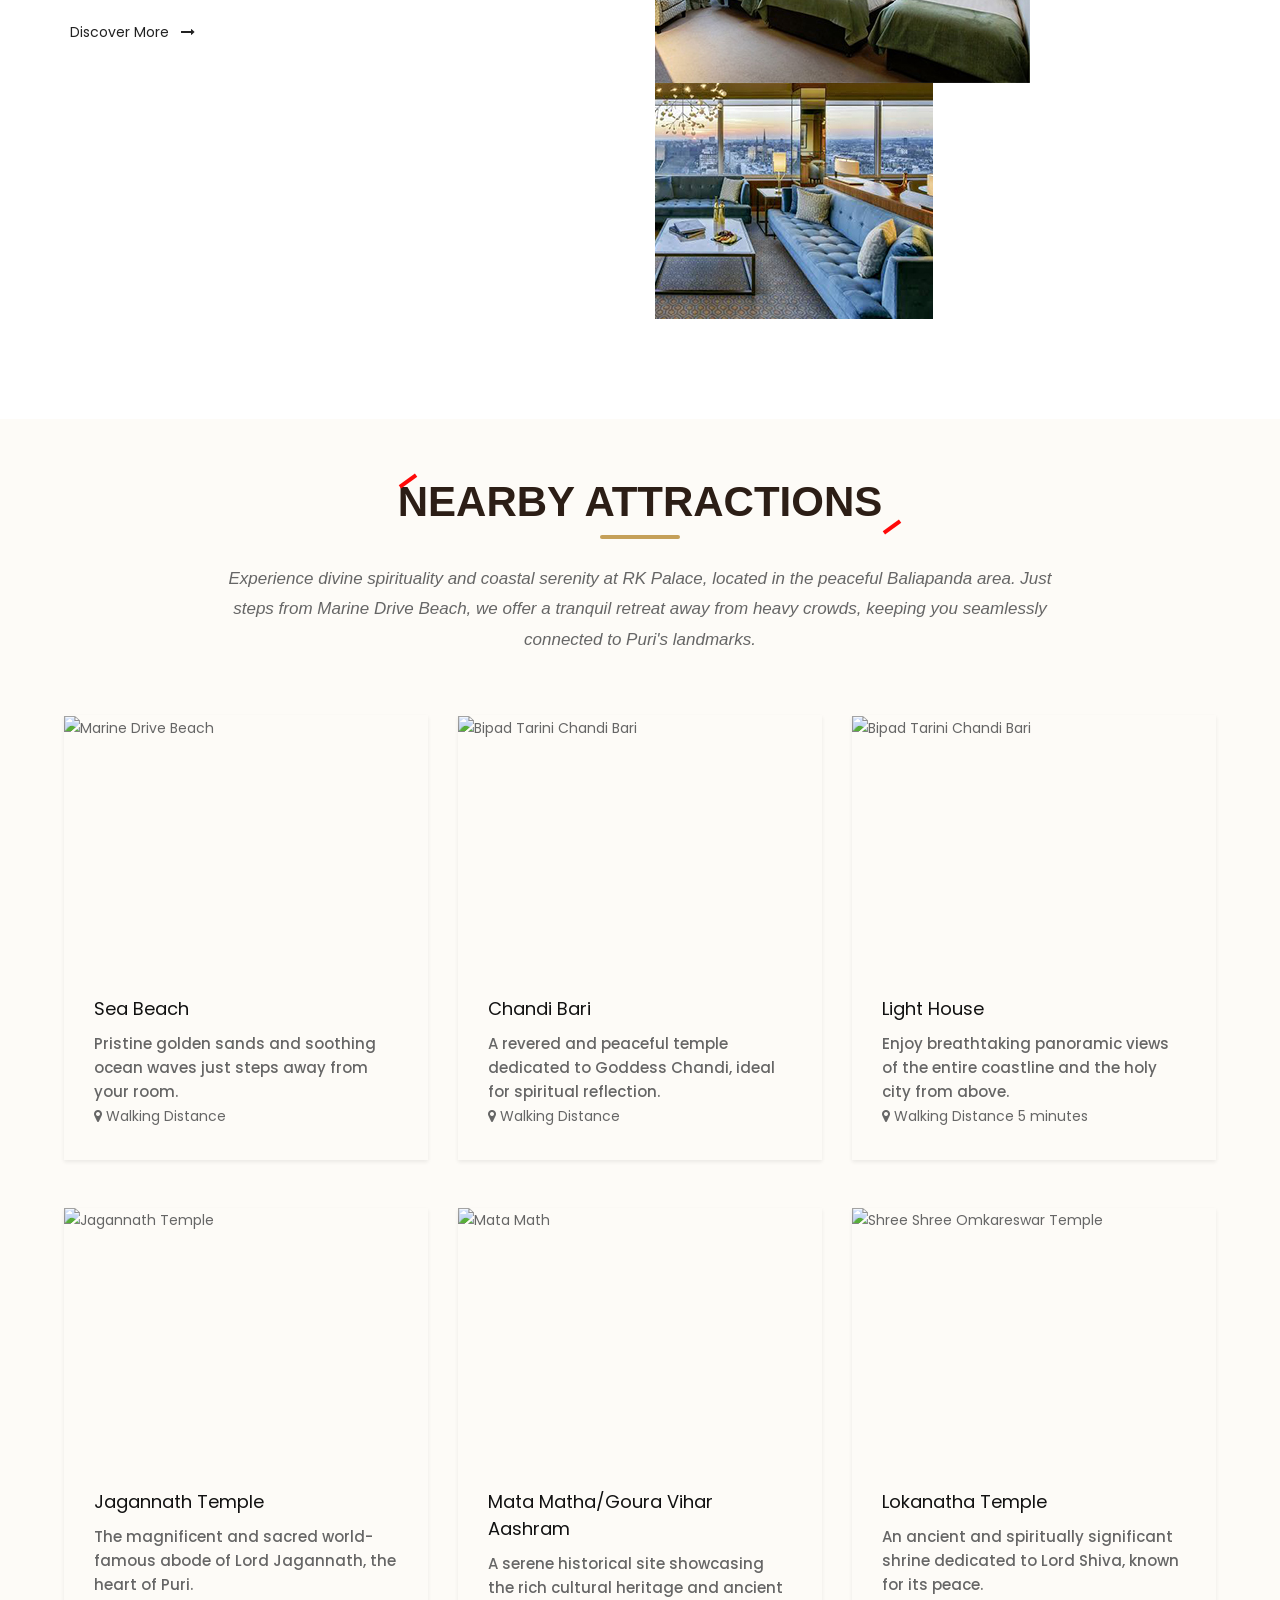
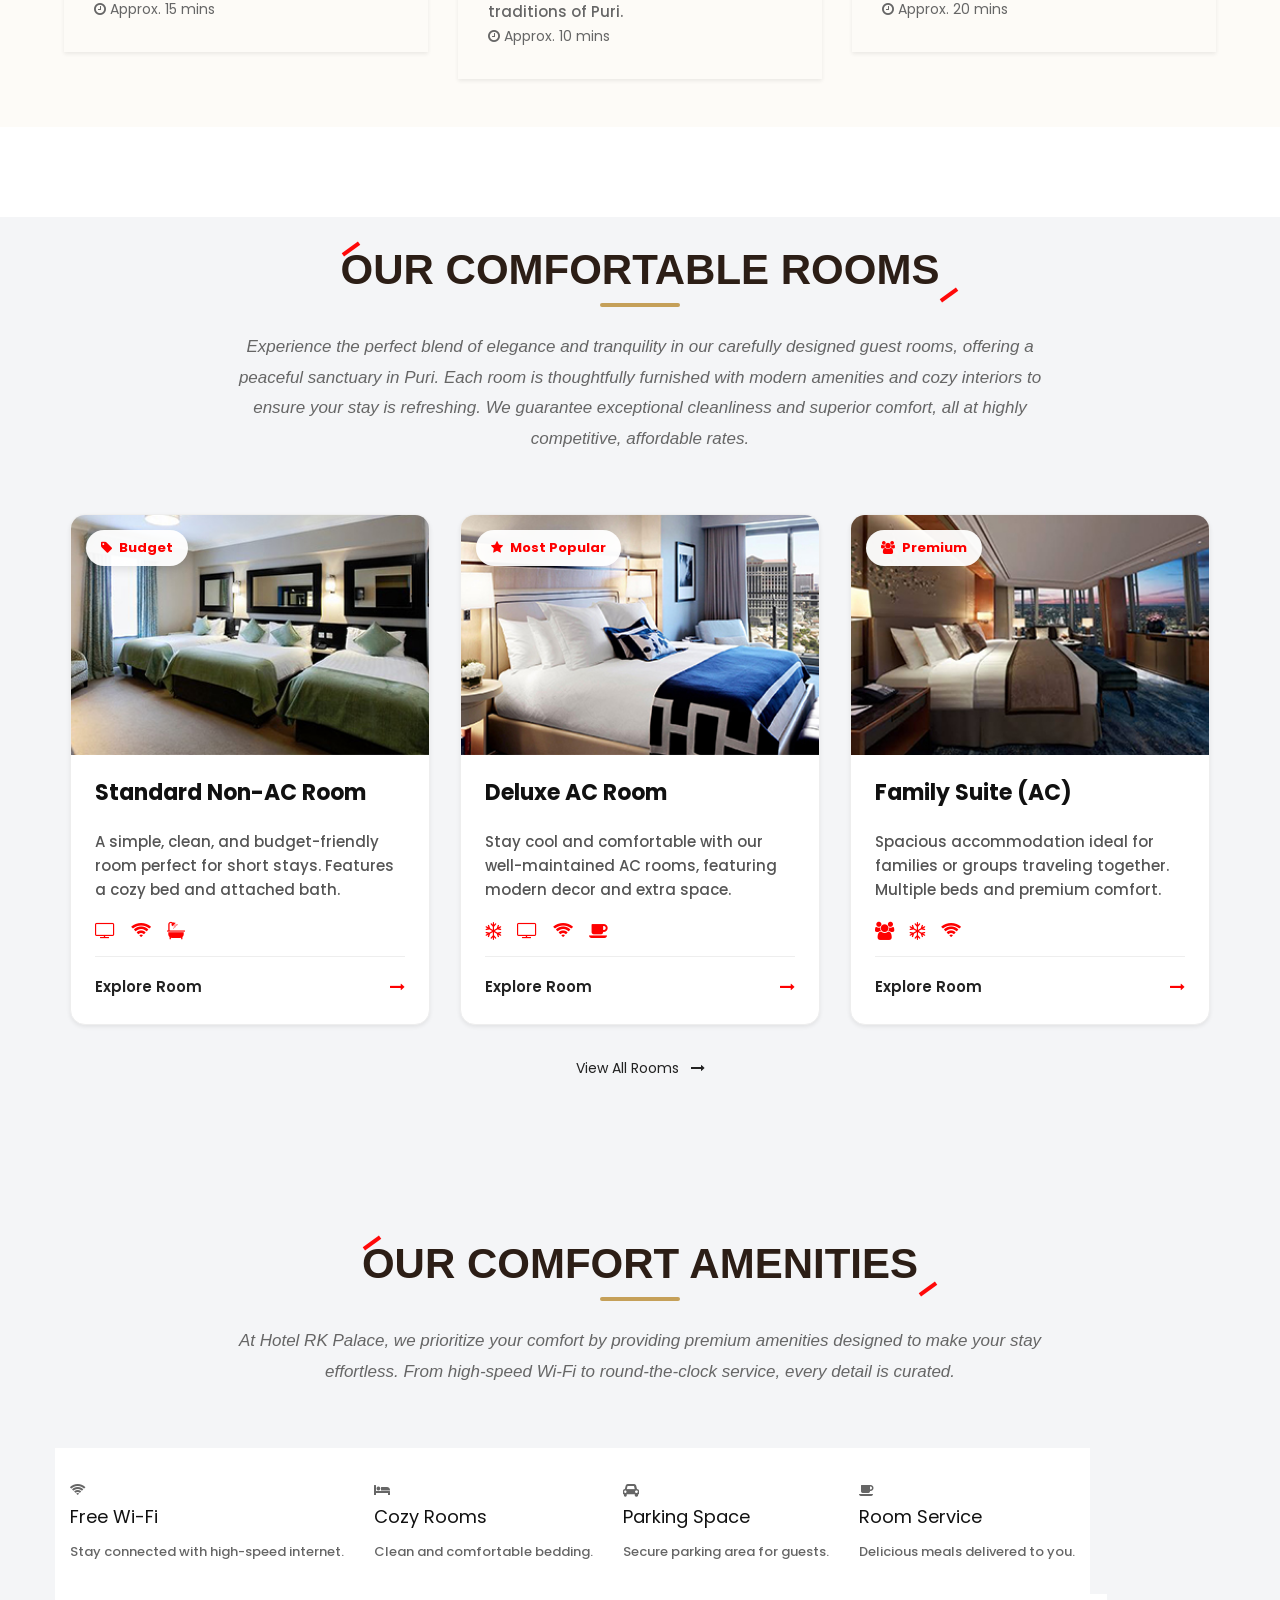
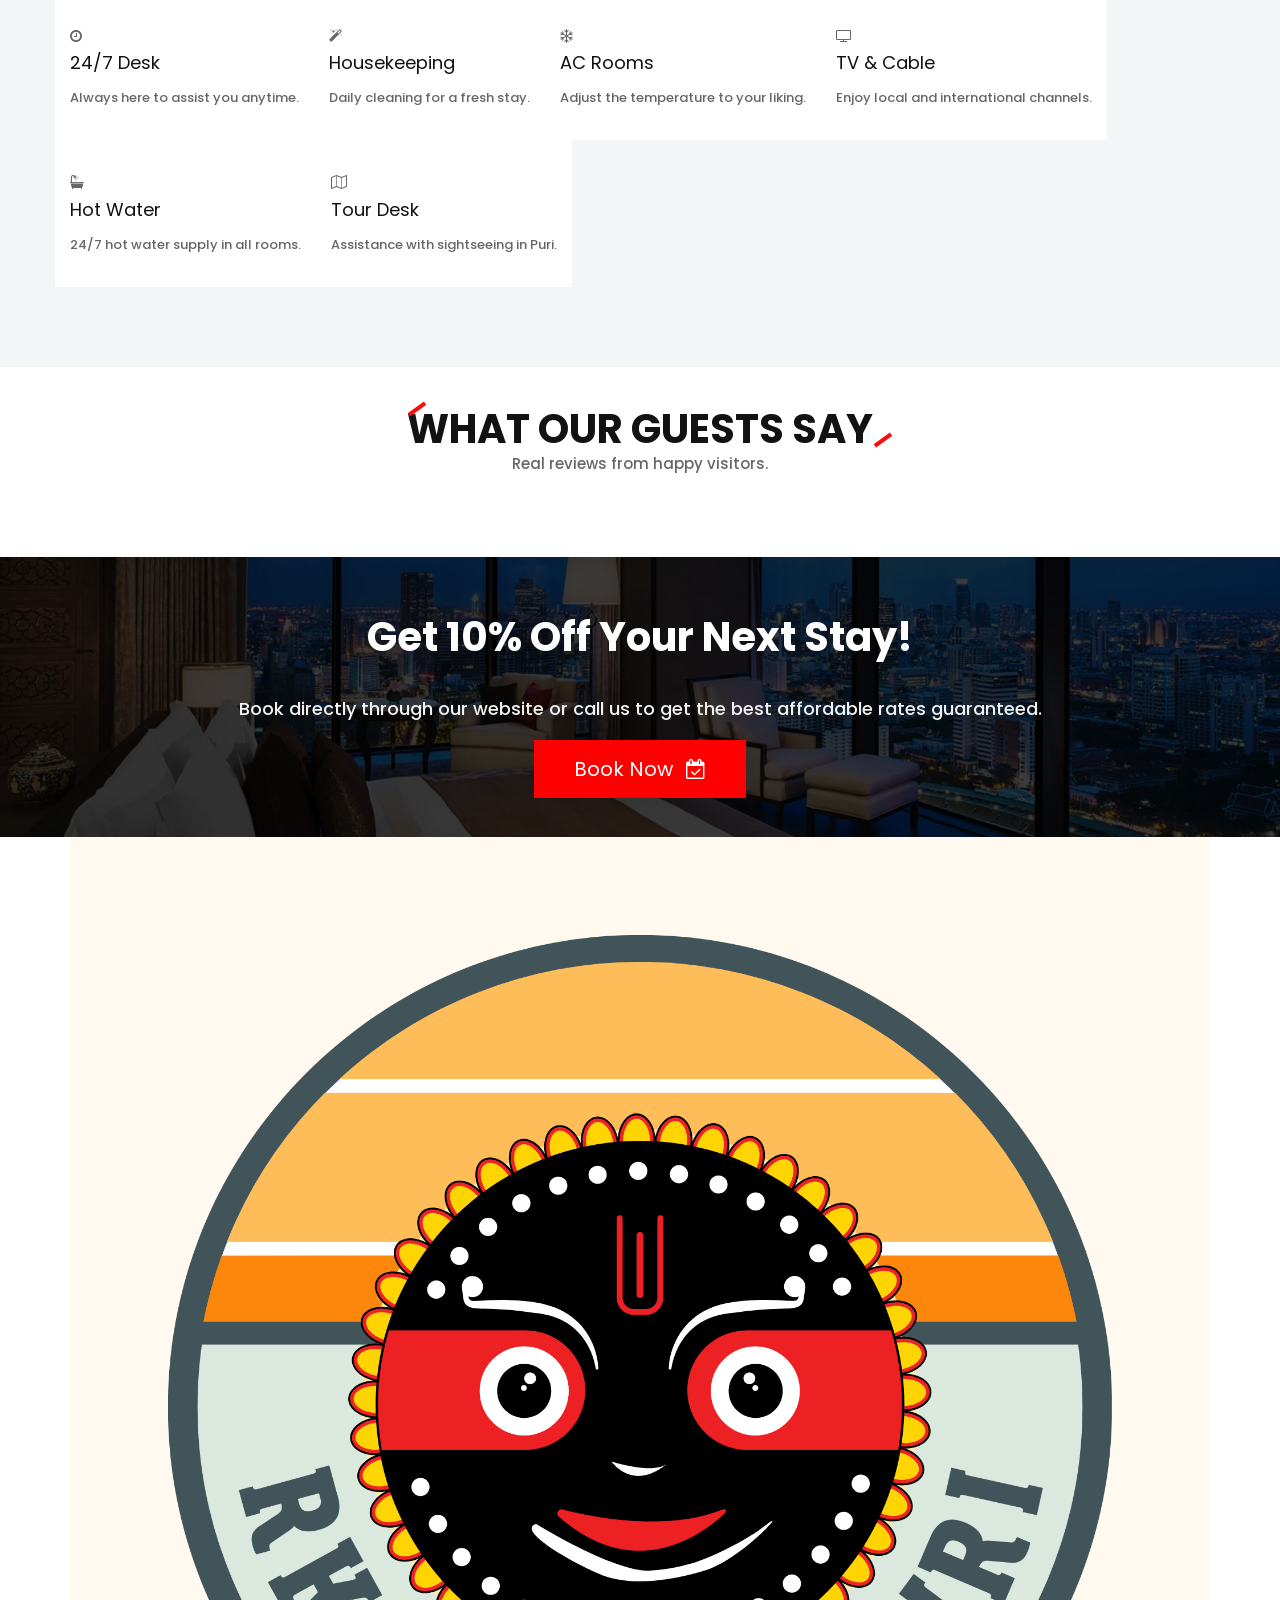
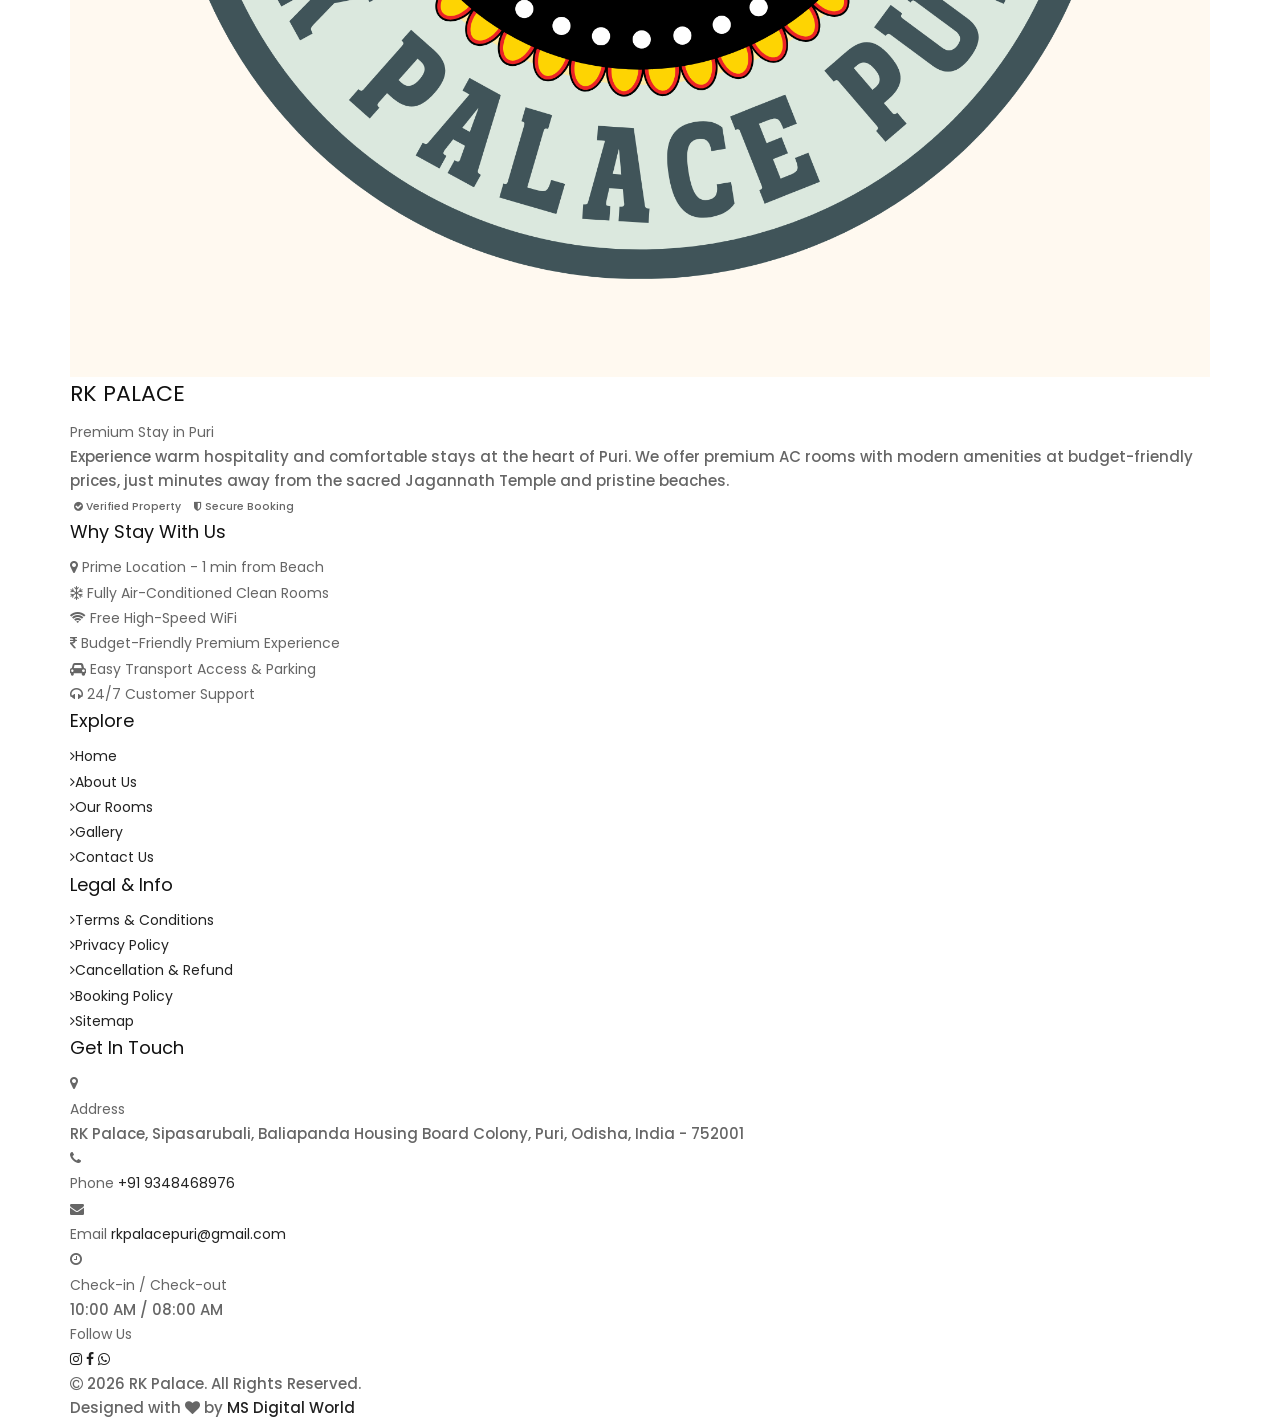
==== commit e166e1ed: "Add files via upload" ====
--- a/index.html
+++ b/index.html
@@ -27,6 +27,8 @@
    <link rel="stylesheet" href="https://netdna.bootstrapcdn.com/font-awesome/4.0.3/css/font-awesome.css">
    <link rel="stylesheet" href="https://cdnjs.cloudflare.com/ajax/libs/fancybox/2.1.5/jquery.fancybox.min.css"
       media="screen">
+   <!-- All Styles CSS -->
+   <link rel="stylesheet" href="css/all-styles.css">
    <!--[if lt IE 9]>
       <script src="https://oss.maxcdn.com/html5shiv/3.7.3/html5shiv.min.js"></script>
       <script src="https://oss.maxcdn.com/respond/1.4.2/respond.min.js"></script><![endif]-->
@@ -51,14 +53,14 @@
                         <div class="logo">
                            <a href="index.html" style="display: flex; align-items: center;"><img src="images/logo.png"
                                  alt="#" style="height: 60px; width: auto;" /><span
-                                 style="color: black; font-size: 24px; font-weight: bold; margin-left: 10px;">RK
+                                 style="color: #2C1E16; font-size: 24px; font-weight: bold; margin-left: 10px; white-space: nowrap;">RK
                                  Palaces</span></a>
                         </div>
                      </div>
                   </div>
                </div>
                <div class="col-xl-9 col-lg-9 col-md-9 col-sm-9">
-                  <nav class="navigation navbar navbar-expand-md navbar-dark ">
+                  <nav class="navigation navbar navbar-expand-lg navbar-dark ">
                      <button class="navbar-toggler" type="button" data-toggle="collapse" data-target="#navbarsExample04"
                         aria-controls="navbarsExample04" aria-expanded="false" aria-label="Toggle navigation">
                         <span class="navbar-toggler-icon"></span>
@@ -78,10 +80,12 @@
                               <a class="nav-link" href="gallery.html">Gallery</a>
                            </li>
                            <li class="nav-item">
-                              <a class="nav-link" href="blog.html">Blog</a>
+                              <a class="nav-link" href="contact.html">Contact Us</a>
                            </li>
                            <li class="nav-item">
-                              <a class="nav-link" href="contact.html">Contact Us</a>
+                              <a class="nav-link" href="#"
+                                 style="background-color: #ffc107; color: #000 !important; border-radius: 5px; padding: 7px 20px !important; font-weight: bold; margin-left: 15px; border-bottom: none !important;">Book
+                                 Now</a>
                            </li>
                         </ul>
                      </div>
@@ -91,64 +95,629 @@
          </div>
       </div>
    </header>
-<h1>Coming Soon RK Palace</h1>
-   <!--  footer -->
-   <footer>
-      <div class="footer">
+   <!-- end header inner -->
+   <!-- end header -->
+   <!-- banner -->
+   <section class="banner_main"
+      style="position: relative; height: 100vh; min-height: 600px; overflow: hidden; display: flex; align-items: center; justify-content: center;">
+      <video autoplay loop muted playsinline
+         style="position: absolute; top: 0; left: 0; width: 100%; height: 100%; object-fit: cover; z-index: -1; pointer-events: none;">
+         <!-- Placeholder video URL, you can replace src with your own video file like 'images/your_video.mp4' -->
+         <source src="https://www.pexels.com/download/video/30288371/" type="video/mp4">
+         Your browser does not support the video tag.
+      </video>
+
+
+   </section>
+   <!-- end banner -->
+   <!-- about section -->
+   <section class="about_section" style="padding: 100px 0;">
+      <div class="container">
+         <div class="row align-items-center">
+
+            <!-- Left Side: Content -->
+            <div class="col-lg-6 col-md-12 mb-5 mb-lg-0">
+               <div class="about-title-wrapper" style="text-align: left;">
+                  <span class="subtitle" style="display: inline-block;">Welcome to RK Palace</span>
+                  <h2 class="title">Your Comfortable Stay <br> in Puri</h2>
+                  <div class="title-separator" style="margin-left: 0;"></div>
+                  <p class="about-description">
+                     Hotel RK Palace offers a comfortable and welcoming stay in the heart of Puri, just steps away from
+                     the beautiful Marine Drive Beach. Designed for both relaxation and convenience, our hotel provides
+                     clean, well-furnished rooms and friendly service to make your visit memorable at a great value.
+                  </p>
+                  <div style="margin-top: 40px;">
+                     <a class="btn_custom_primary" href="about.html">Discover More <i
+                           class="fa fa-long-arrow-right ml-2"></i></a>
+                  </div>
+               </div>
+            </div>
+
+            <!-- Right Side: Floating Overlap Image Layout -->
+            <div class="col-lg-6 col-md-12">
+               <div class="mosaic-wrapper-overlap">
+
+                  <!-- Circular Badge -->
+                  <div class="mosaic-badge-overlap">
+                     <i class="fa fa-star" style="font-size: 24px; margin-bottom: 5px;"></i>
+                     <span
+                        style="font-size: 11px; font-weight: 700; text-transform: uppercase; letter-spacing: 1px; line-height: 1.2;">Premium<br>Quality</span>
+                  </div>
+
+                  <!-- Main Image -->
+                  <img src="images/about.png" alt="RK Palace Resort Area" class="mosaic-main">
+
+                  <!-- Round Sub Image -->
+                  <img src="images/room1.jpg" alt="RK Palace Room" class="mosaic-sub-2">
+
+                  <!-- Large Sub Image -->
+                  <img src="images/gallery1.jpg" alt="RK Palace Facilities" class="mosaic-sub-1">
+
+               </div>
+            </div>
+
+         </div>
+      </div>
+   </section>
+   <!-- end about section -->
+   <!-- Attractions Section -->
+   <section class="attractions_section" style="background-color: #fdfbf7; padding: 60px 0 0 0;">
+      <div class="container-fluid" style="padding: 0 5%;">
+         <div class="row">
+            <div class="col-md-12 text-center">
+               <div class="titlepage" style="padding-bottom: 60px;">
+                  <h2
+                     style="font-size: 42px; font-weight: 800; color: #2C1E16; position: relative; display: inline-block; padding-bottom: 15px; text-transform: uppercase;">
+                     Nearby Attractions
+                     <span
+                        style="position: absolute; bottom: 0; left: 50%; transform: translateX(-50%); width: 80px; height: 4px; background: #C5A059; border-radius: 2px;"></span>
+                  </h2>
+                  <p
+                     style="max-width: 850px; margin: 25px auto 0; line-height: 1.8; font-size: 17px; color: #666; font-style: italic;">
+                     Experience divine spirituality and coastal serenity at RK Palace, located in the peaceful
+                     Baliapanda area. Just steps from Marine Drive Beach, we offer a tranquil retreat away from heavy
+                     crowds, keeping you seamlessly connected to Puri's landmarks.
+                  </p>
+               </div>
+            </div>
+         </div>
+         <div class="row">
+            <!-- 1 -->
+            <div class="col-lg-4 col-md-6 mb-5">
+               <div class="attraction_card shadow-sm">
+                  <div class="attraction_image_wrap" style="height: 250px;">
+                     <img src="images/marine drive beach puri.jpg" alt="Marine Drive Beach">
+                  </div>
+                  <div class="attraction_info" style="padding: 30px;">
+                     <h3>Sea Beach</h3>
+                     <p>Pristine golden sands and soothing ocean waves just steps away from your room. </p>
+                     <div class="distance_badge">
+                        <i class="fa fa-map-marker"></i> Walking Distance
+                     </div>
+                  </div>
+               </div>
+            </div>
+            <!-- 2 -->
+            <div class="col-lg-4 col-md-6 mb-5">
+               <div class="attraction_card shadow-sm">
+                  <div class="attraction_image_wrap" style="height: 250px;">
+                     <img src="images/chandi badi.png" alt="Bipad Tarini Chandi Bari">
+                  </div>
+                  <div class="attraction_info" style="padding: 30px;">
+                     <h3>Chandi Bari</h3>
+                     <p>A revered and peaceful temple dedicated to Goddess Chandi, ideal for spiritual reflection.</p>
+                     <div class="distance_badge">
+                        <i class="fa fa-map-marker"></i> Walking Distance
+                     </div>
+                  </div>
+               </div>
+            </div>
+
+            <!-- 2 -->
+            <div class="col-lg-4 col-md-6 mb-5">
+               <div class="attraction_card shadow-sm">
+                  <div class="attraction_image_wrap" style="height: 250px;">
+                     <img src="images/Light House.png" alt="Bipad Tarini Chandi Bari">
+                  </div>
+                  <div class="attraction_info" style="padding: 30px;">
+                     <h3>Light House</h3>
+                     <p>Enjoy breathtaking panoramic views of the entire coastline and the holy city from above.</p>
+                     <div class="distance_badge">
+                        <i class="fa fa-map-marker"></i> Walking Distance 5 minutes
+                     </div>
+                  </div>
+               </div>
+            </div>
+
+            <!-- 3 -->
+
+
+
+
+            <div class="col-lg-4 col-md-6 mb-5">
+               <div class="attraction_card shadow-sm">
+                  <div class="attraction_image_wrap" style="height: 250px;">
+                     <img src="images/Jagannath Photo Hd.jpg" alt="Jagannath Temple">
+                  </div>
+                  <div class="attraction_info" style="padding: 30px;">
+                     <h3>Jagannath Temple</h3>
+                     <p>The magnificent and sacred world-famous abode of Lord Jagannath, the heart of Puri.</p>
+                     <div class="distance_badge">
+                        <i class="fa fa-clock-o"></i> Approx. 15 mins
+                     </div>
+                  </div>
+               </div>
+            </div>
+            <!-- 4 -->
+
+            <!-- 5 -->
+            <div class="col-lg-4 col-md-6 mb-5">
+               <div class="attraction_card shadow-sm">
+                  <div class="attraction_image_wrap" style="height: 250px;">
+                     <img src="images/Mata Math.png" alt="Mata Math">
+                  </div>
+                  <div class="attraction_info" style="padding: 30px;">
+                     <h3>Mata Matha/Goura Vihar Aashram</h3>
+                     <p>A serene historical site showcasing the rich cultural heritage and ancient traditions of Puri.
+                     </p>
+                     <div class="distance_badge">
+                        <i class="fa fa-clock-o"></i> Approx. 10 mins
+                     </div>
+                  </div>
+               </div>
+            </div>
+
+            <!-- 6 -->
+            <div class="col-lg-4 col-md-6 mb-5">
+               <div class="attraction_card shadow-sm">
+                  <div class="attraction_image_wrap" style="height: 250px;">
+                     <img src="images/loknath-temple.jpg" alt="Shree Shree Omkareswar Temple">
+                  </div>
+                  <div class="attraction_info" style="padding: 30px;">
+                     <h3>Lokanatha Temple</h3>
+                     <p>An ancient and spiritually significant shrine dedicated to Lord Shiva, known for its peace.</p>
+                     <div class="distance_badge">
+                        <i class="fa fa-clock-o"></i> Approx. 20 mins
+                     </div>
+                  </div>
+               </div>
+            </div>
+         </div>
+      </div>
+   </section>
+   <!-- end Attractions Section -->
+
+
+   <!-- our_room -->
+   <div class="our_room" style="padding: 30px 0 80px 0;">
+      <div class="container">
+         <div class="row">
+            <div class="col-md-12 text-center">
+               <div class="titlepage" style="padding-bottom: 60px;">
+                  <h2
+                     style="font-size: 42px; font-weight: 800; color: #2C1E16; position: relative; display: inline-block; padding-bottom: 15px; text-transform: uppercase;">
+                     Our Comfortable Rooms
+                     <span
+                        style="position: absolute; bottom: 0; left: 50%; transform: translateX(-50%); width: 80px; height: 4px; background: #C5A059; border-radius: 2px;"></span>
+                  </h2>
+                  <p
+                     style="max-width: 850px; margin: 25px auto 0; line-height: 1.8; font-size: 17px; color: #666; font-style: italic;">
+                     Experience the perfect blend of elegance and tranquility in our carefully designed guest rooms,
+                     offering a peaceful sanctuary in Puri. Each room is thoughtfully furnished with modern amenities
+                     and cozy interiors to ensure your stay is refreshing. We guarantee exceptional cleanliness and
+                     superior comfort, all at highly competitive, affordable rates.
+                  </p>
+               </div>
+            </div>
+         </div>
+         <div class="row">
+            <!-- Room 1 -->
+            <div class="col-md-4 col-sm-6 mb-3">
+               <div class="room_card bg-white shadow-sm h-100"
+                  style="border-radius: 15px; overflow: hidden; border: 1px solid #eee; display: flex; flex-direction: column;">
+                  <div style="position: relative; overflow: hidden; height: 240px;">
+                     <img src="images/room1.jpg" alt="Standard Room"
+                        style="width: 100%; height: 100%; object-fit: cover;">
+                     <span
+                        style="position: absolute; top: 15px; left: 15px; background: rgba(255, 255, 255, 0.95); color: #fe0000; padding: 6px 15px; border-radius: 30px; font-weight: bold; font-size: 13px; box-shadow: 0 4px 10px rgba(0,0,0,0.1);"><i
+                           class="fa fa-tag mr-1"></i> Budget</span>
+                  </div>
+                  <div class="p-4" style="flex: 1; display: flex; flex-direction: column; text-align: left;">
+                     <h3 style="font-weight: 700; font-size: 22px; margin-bottom: 12px; line-height: 1.3; color: #111;">
+                        Standard Non-AC Room</h3>
+                     <p style="font-size: 15px; color: #555; margin-bottom: 20px; line-height: 1.6; flex: 1;">A simple,
+                        clean, and budget-friendly room perfect for short stays. Features a cozy bed and attached bath.
+                     </p>
+                     <div class="d-flex align-items-center pb-3 mb-3"
+                        style="gap: 15px; color: #fe0000; font-size: 18px; border-bottom: 1px solid #eee;">
+                        <i class="fa fa-television" title="TV"></i>
+                        <i class="fa fa-wifi" title="Free Wi-Fi"></i>
+                        <i class="fa fa-bath" title="Hot Water"></i>
+                     </div>
+                     <a href="room.html"
+                        style="color: #222; font-weight: 600; text-decoration: none; display: flex; justify-content: space-between; align-items: center; font-size: 15px;">Explore
+                        Room <i class="fa fa-long-arrow-right" style="color: #fe0000;"></i></a>
+                  </div>
+               </div>
+            </div>
+            <!-- Room 2 -->
+            <div class="col-md-4 col-sm-6 mb-3">
+               <div class="room_card bg-white shadow-sm h-100"
+                  style="border-radius: 15px; overflow: hidden; border: 1px solid #eee; display: flex; flex-direction: column;">
+                  <div style="position: relative; overflow: hidden; height: 240px;">
+                     <img src="images/room2.jpg" alt="Deluxe AC Room"
+                        style="width: 100%; height: 100%; object-fit: cover;">
+                     <span
+                        style="position: absolute; top: 15px; left: 15px; background: rgba(255, 255, 255, 0.95); color: #fe0000; padding: 6px 15px; border-radius: 30px; font-weight: bold; font-size: 13px; box-shadow: 0 4px 10px rgba(0,0,0,0.1);"><i
+                           class="fa fa-star mr-1"></i> Most Popular</span>
+                  </div>
+                  <div class="p-4" style="flex: 1; display: flex; flex-direction: column; text-align: left;">
+                     <h3 style="font-weight: 700; font-size: 22px; margin-bottom: 12px; line-height: 1.3; color: #111;">
+                        Deluxe AC Room</h3>
+                     <p style="font-size: 15px; color: #555; margin-bottom: 20px; line-height: 1.6; flex: 1;">Stay cool
+                        and comfortable with our well-maintained AC rooms, featuring modern decor and extra space.</p>
+                     <div class="d-flex align-items-center pb-3 mb-3"
+                        style="gap: 15px; color: #fe0000; font-size: 18px; border-bottom: 1px solid #eee;">
+                        <i class="fa fa-snowflake-o" title="AC"></i>
+                        <i class="fa fa-television" title="TV"></i>
+                        <i class="fa fa-wifi" title="Free Wi-Fi"></i>
+                        <i class="fa fa-coffee" title="Room Service"></i>
+                     </div>
+                     <a href="room.html"
+                        style="color: #222; font-weight: 600; text-decoration: none; display: flex; justify-content: space-between; align-items: center; font-size: 15px;">Explore
+                        Room <i class="fa fa-long-arrow-right" style="color: #fe0000;"></i></a>
+                  </div>
+               </div>
+            </div>
+            <!-- Room 3 -->
+            <div class="col-md-4 col-sm-6 mb-3">
+               <div class="room_card bg-white shadow-sm h-100"
+                  style="border-radius: 15px; overflow: hidden; border: 1px solid #eee; display: flex; flex-direction: column;">
+                  <div style="position: relative; overflow: hidden; height: 240px;">
+                     <img src="images/room3.jpg" alt="Family Suite"
+                        style="width: 100%; height: 100%; object-fit: cover;">
+                     <span
+                        style="position: absolute; top: 15px; left: 15px; background: rgba(255, 255, 255, 0.95); color: #fe0000; padding: 6px 15px; border-radius: 30px; font-weight: bold; font-size: 13px; box-shadow: 0 4px 10px rgba(0,0,0,0.1);"><i
+                           class="fa fa-users mr-1"></i> Premium</span>
+                  </div>
+                  <div class="p-4" style="flex: 1; display: flex; flex-direction: column; text-align: left;">
+                     <h3 style="font-weight: 700; font-size: 22px; margin-bottom: 12px; line-height: 1.3; color: #111;">
+                        Family Suite (AC)</h3>
+                     <p style="font-size: 15px; color: #555; margin-bottom: 20px; line-height: 1.6; flex: 1;">Spacious
+                        accommodation ideal for families or groups traveling together. Multiple beds and premium
+                        comfort.</p>
+                     <div class="d-flex align-items-center pb-3 mb-3"
+                        style="gap: 15px; color: #fe0000; font-size: 18px; border-bottom: 1px solid #eee;">
+                        <i class="fa fa-users" title="Family Friendly"></i>
+                        <i class="fa fa-snowflake-o" title="AC"></i>
+                        <i class="fa fa-wifi" title="Free Wi-Fi"></i>
+                     </div>
+                     <a href="room.html"
+                        style="color: #222; font-weight: 600; text-decoration: none; display: flex; justify-content: space-between; align-items: center; font-size: 15px;">Explore
+                        Room <i class="fa fa-long-arrow-right" style="color: #fe0000;"></i></a>
+                  </div>
+               </div>
+            </div>
+         </div>
+         <div class="row">
+            <div class="col-md-12 text-center" style="margin-top: 15px;">
+               <a class="btn_custom_primary" href="room.html">View All Rooms <i
+                     class="fa fa-long-arrow-right ml-2"></i></a>
+            </div>
+         </div>
+      </div>
+   </div>
+   <!-- end our_room -->
+
+
+
+   <!-- Amenities Section -->
+   <section class="amenities_section" style="background-color: #f4f5f7; padding: 80px 0;">
+      <div class="container">
+         <div class="row">
+            <div class="col-md-12 text-center">
+               <div class="titlepage" style="padding-bottom: 60px;">
+                  <h2
+                     style="font-size: 42px; font-weight: 800; color: #2C1E16; position: relative; display: inline-block; padding-bottom: 15px; text-transform: uppercase;">
+                     Our Comfort Amenities
+                     <span
+                        style="position: absolute; bottom: 0; left: 50%; transform: translateX(-50%); width: 80px; height: 4px; background: #C5A059; border-radius: 2px;"></span>
+                  </h2>
+                  <p
+                     style="max-width: 850px; margin: 25px auto 0; line-height: 1.8; font-size: 17px; color: #666; font-style: italic;">
+                     At Hotel RK Palace, we prioritize your comfort by providing premium amenities designed to make your
+                     stay effortless. From high-speed Wi-Fi to round-the-clock service, every detail is curated.
+                  </p>
+               </div>
+            </div>
+         </div>
+         <div class="row amenities_grid">
+            <!-- Row 1 -->
+            <div class="col-custom-5">
+               <div class="amenity_box" style="padding: 30px 15px; background: #fff;">
+                  <i class="fa fa-wifi"></i>
+                  <h4 style="font-size: 18px;">Free Wi-Fi</h4>
+                  <p style="font-size: 13px;">Stay connected with high-speed internet.</p>
+               </div>
+            </div>
+            <div class="col-custom-5">
+               <div class="amenity_box" style="padding: 30px 15px; background: #fff;">
+                  <i class="fa fa-bed"></i>
+                  <h4 style="font-size: 18px;">Cozy Rooms</h4>
+                  <p style="font-size: 13px;">Clean and comfortable bedding.</p>
+               </div>
+            </div>
+            <div class="col-custom-5">
+               <div class="amenity_box" style="padding: 30px 15px; background: #fff;">
+                  <i class="fa fa-car"></i>
+                  <h4 style="font-size: 18px;">Parking Space</h4>
+                  <p style="font-size: 13px;">Secure parking area for guests.</p>
+               </div>
+            </div>
+            <div class="col-custom-5">
+               <div class="amenity_box" style="padding: 30px 15px; background: #fff;">
+                  <i class="fa fa-coffee"></i>
+                  <h4 style="font-size: 18px;">Room Service</h4>
+                  <p style="font-size: 13px;">Delicious meals delivered to you.</p>
+               </div>
+            </div>
+            <div class="col-custom-5">
+               <div class="amenity_box" style="padding: 30px 15px; background: #fff;">
+                  <i class="fa fa-clock-o"></i>
+                  <h4 style="font-size: 18px;">24/7 Desk</h4>
+                  <p style="font-size: 13px;">Always here to assist you anytime.</p>
+               </div>
+            </div>
+            <!-- Row 2 -->
+            <div class="col-custom-5">
+               <div class="amenity_box" style="padding: 30px 15px; background: #fff;">
+                  <i class="fa fa-magic"></i>
+                  <h4 style="font-size: 18px;">Housekeeping</h4>
+                  <p style="font-size: 13px;">Daily cleaning for a fresh stay.</p>
+               </div>
+            </div>
+            <div class="col-custom-5">
+               <div class="amenity_box" style="padding: 30px 15px; background: #fff;">
+                  <i class="fa fa-snowflake-o"></i>
+                  <h4 style="font-size: 18px;">AC Rooms</h4>
+                  <p style="font-size: 13px;">Adjust the temperature to your liking.</p>
+               </div>
+            </div>
+            <div class="col-custom-5">
+               <div class="amenity_box" style="padding: 30px 15px; background: #fff;">
+                  <i class="fa fa-television"></i>
+                  <h4 style="font-size: 18px;">TV & Cable</h4>
+                  <p style="font-size: 13px;">Enjoy local and international channels.</p>
+               </div>
+            </div>
+            <div class="col-custom-5">
+               <div class="amenity_box" style="padding: 30px 15px; background: #fff;">
+                  <i class="fa fa-bath"></i>
+                  <h4 style="font-size: 18px;">Hot Water</h4>
+                  <p style="font-size: 13px;">24/7 hot water supply in all rooms.</p>
+               </div>
+            </div>
+            <div class="col-custom-5">
+               <div class="amenity_box" style="padding: 30px 15px; background: #fff;">
+                  <i class="fa fa-map-o"></i>
+                  <h4 style="font-size: 18px;">Tour Desk</h4>
+                  <p style="font-size: 13px;">Assistance with sightseeing in Puri.</p>
+               </div>
+            </div>
+         </div>
+      </div>
+   </section>
+   <!-- end Amenities Section -->
+
+   <!-- Reviews Section -->
+   <section class="reviews_section" style="padding: 40px 0; background: #fff;">
+      <div class="container">
+         <div class="row">
+            <div class="col-md-12 text-center">
+               <div class="titlepage">
+                  <h2>What Our Guests Say</h2>
+                  <p>Real reviews from happy visitors.</p>
+               </div>
+            </div>
+         </div>
+         <div class="row">
+            <div class="col-md-12">
+               <!-- Elfsight Google Reviews | Untitled Google Reviews -->
+               <script src="https://elfsightcdn.com/platform.js" async></script>
+               <div class="elfsight-app-5ba7bc60-7036-4ced-9ad4-9c200d8ea17e" data-elfsight-app-lazy></div>
+            </div>
+         </div>
+      </div>
+   </section>
+   <!-- end Reviews Section -->
+
+
+   <!-- Special Offer CTA -->
+   <section class="cta_section"
+      style="background: url('images/banner1.jpg') no-repeat center center; background-size: cover; padding: 50px 0; position: relative;">
+      <div style="position: absolute; top: 0; left: 0; width: 100%; height: 100%; background: rgba(0,0,0,0.7);"></div>
+      <div class="container" style="position: relative; z-index: 2; text-align: center;">
+         <h2 style="color: #fff; font-size: 40px; font-weight: bold; margin-bottom: 20px;">Get 10% Off Your Next Stay!
+         </h2>
+         <p style="color: #f1f1f1; font-size: 18px; margin-bottom: 30px;">Book directly through our website or call us
+            to get the best affordable rates guaranteed.</p>
+         <a href="contact.html" class="btn_custom_primary"
+            style="background: #fe0000; color: #fff; padding: 15px 40px; font-size: 20px;">Book Now <i
+               class="fa fa-calendar-check-o ml-2"></i></a>
+      </div>
+   </section>
+   <!-- end CTA -->
+
+
+
+   <!-- footer -->
+   <footer class="footer-main">
+      <div class="footer-container">
          <div class="container">
-            <div class="row">
-               <div class=" col-md-4">
-                  <h3>Contact US</h3>
-                  <ul class="conta">
-                     <li><i class="fa fa-map-marker" aria-hidden="true"></i> Address</li>
-                     <li><i class="fa fa-mobile" aria-hidden="true"></i> +01 1234569540</li>
-                     <li> <i class="fa fa-envelope" aria-hidden="true"></i><a href="#"> demo@gmail.com</a></li>
+            <!-- Main Footer Grid - 5 Columns -->
+            <div class="footer-grid">
+
+               <!-- Column 1: Brand & About -->
+               <div class="footer-col brand-col footer-box">
+                  <div class="brand-wrapper">
+                     <div class="logo-ring">
+                        <img src="images/logo.png" alt="RK Palace Logo" class="footer-logo">
+                     </div>
+                     <div class="brand-text">
+                        <h2 class="brand-name">RK PALACE</h2>
+                        <span class="brand-tagline">Premium Stay in Puri</span>
+                     </div>
+                  </div>
+                  <p class="brand-description">
+                     Experience warm hospitality and comfortable stays at the heart of Puri.
+                     We offer premium AC rooms with modern amenities at budget-friendly prices,
+                     just minutes away from the sacred Jagannath Temple and pristine beaches.
+                  </p>
+                  <div class="trust-badges">
+                     <span class="badge"><i class="fa fa-check-circle"></i> Verified Property</span>
+                     <span class="badge"><i class="fa fa-shield"></i> Secure Booking</span>
+                  </div>
+               </div>
+
+               <!-- Column 2: Why Stay With Us -->
+               <div class="footer-col footer-box">
+                  <h3 class="footer-heading">Why Stay With Us</h3>
+                  <ul class="feature-list">
+                     <li>
+                        <span class="feature-icon"><i class="fa fa-map-marker"></i></span>
+                        <span class="feature-text">Prime Location - 1 min from Beach</span>
+                     </li>
+                     <li>
+                        <span class="feature-icon"><i class="fa fa-snowflake-o"></i></span>
+                        <span class="feature-text">Fully Air-Conditioned Clean Rooms</span>
+                     </li>
+                     <li>
+                        <span class="feature-icon"><i class="fa fa-wifi"></i></span>
+                        <span class="feature-text">Free High-Speed WiFi</span>
+                     </li>
+                     <li>
+                        <span class="feature-icon"><i class="fa fa-inr"></i></span>
+                        <span class="feature-text">Budget-Friendly Premium Experience</span>
+                     </li>
+                     <li>
+                        <span class="feature-icon"><i class="fa fa-car"></i></span>
+                        <span class="feature-text">Easy Transport Access & Parking</span>
+                     </li>
+                     <li>
+                        <span class="feature-icon"><i class="fa fa-headphones"></i></span>
+                        <span class="feature-text">24/7 Customer Support</span>
+                     </li>
                   </ul>
                </div>
-               <div class="col-md-4">
-                  <h3>Menu Link</h3>
-                  <ul class="link_menu">
-                     <li class="active"><a href="#">Home</a></li>
-                     <li><a href="about.html"> about</a></li>
-                     <li><a href="room.html">Our Room</a></li>
-                     <li><a href="gallery.html">Gallery</a></li>
-                     <li><a href="blog.html">Blog</a></li>
-                     <li><a href="contact.html">Contact Us</a></li>
+
+               <!-- Column 3: Explore -->
+               <div class="footer-col footer-box">
+                  <h3 class="footer-heading">Explore</h3>
+                  <ul class="link-list">
+                     <li><a href="index.html"><i class="fa fa-angle-right"></i>Home</a></li>
+                     <li><a href="about.html"><i class="fa fa-angle-right"></i>About Us</a></li>
+                     <li><a href="room.html"><i class="fa fa-angle-right"></i>Our Rooms</a></li>
+                     <li><a href="gallery.html"><i class="fa fa-angle-right"></i>Gallery</a></li>
+                     <li><a href="contact.html"><i class="fa fa-angle-right"></i>Contact Us</a></li>
                   </ul>
                </div>
-               <div class="col-md-4">
-                  <h3>News letter</h3>
-                  <form class="bottom_form">
-                     <input class="enter" placeholder="Enter your email" type="text" name="Enter your email">
-                     <button class="sub_btn">subscribe</button>
-                  </form>
-                  <ul class="social_icon">
-                     <li><a href="#"><i class="fa fa-facebook" aria-hidden="true"></i></a></li>
-                     <li><a href="#"><i class="fa fa-twitter" aria-hidden="true"></i></a></li>
-                     <li><a href="#"><i class="fa fa-linkedin" aria-hidden="true"></i></a></li>
-                     <li><a href="#"><i class="fa fa-youtube-play" aria-hidden="true"></i></a></li>
+
+               <!-- Column 4: Legal & Info -->
+               <div class="footer-col footer-box">
+                  <h3 class="footer-heading">Legal & Info</h3>
+                  <ul class="link-list">
+                     <li><a href="terms.html"><i class="fa fa-angle-right"></i>Terms & Conditions</a></li>
+                     <li><a href="privacy.html"><i class="fa fa-angle-right"></i>Privacy Policy</a></li>
+                     <li><a href="refund.html"><i class="fa fa-angle-right"></i>Cancellation & Refund</a></li>
+                     <li><a href="booking-policy.html"><i class="fa fa-angle-right"></i>Booking Policy</a></li>
+                     <li><a href="sitemap.html"><i class="fa fa-angle-right"></i>Sitemap</a></li>
                   </ul>
                </div>
-            </div>
-         </div>
-         <div class="copyright">
-            <div class="container">
-               <div class="row">
-                  <div class="col-md-10 offset-md-1">
-
-                     <p>
-                        © 2019 All Rights Reserved. Design by <a href="https://html.design/"> Free Html Templates</a>
-                        <br><br>
-                        Distributed by <a href="https://themewagon.com/" target="_blank">ThemeWagon</a>
-                     </p>
-
-                  </div>
-               </div>
-            </div>
-         </div>
-      </div>
+
+               <!-- Column 5: Contact Info -->
+               <div class="footer-col contact-col footer-box">
+                  <h3 class="footer-heading">Get In Touch</h3>
+                  <ul class="contact-list">
+                     <li class="contact-item">
+                        <div class="contact-icon-wrap">
+                           <i class="fa fa-map-marker"></i>
+                        </div>
+                        <div class="contact-details">
+                           <span class="contact-label">Address</span>
+                           <p class="contact-value">RK Palace, Sipasarubali, Baliapanda Housing Board Colony, Puri,
+                              Odisha, India - 752001</p>
+                        </div>
+                     </li>
+                     <li class="contact-item">
+                        <div class="contact-icon-wrap">
+                           <i class="fa fa-phone"></i>
+                        </div>
+                        <div class="contact-details">
+                           <span class="contact-label">Phone</span>
+                           <a href="tel:+919348468976" class="contact-value">+91 9348468976</a>
+                        </div>
+                     </li>
+                     <li class="contact-item">
+                        <div class="contact-icon-wrap">
+                           <i class="fa fa-envelope"></i>
+                        </div>
+                        <div class="contact-details">
+                           <span class="contact-label">Email</span>
+                           <a href="mailto:rkpalacepuri@gmail.com" class="contact-value">rkpalacepuri@gmail.com</a>
+                        </div>
+                     </li>
+                     <li class="contact-item">
+                        <div class="contact-icon-wrap">
+                           <i class="fa fa-clock-o"></i>
+                        </div>
+                        <div class="contact-details">
+                           <span class="contact-label">Check-in / Check-out</span>
+                           <p class="contact-value">10:00 AM / 08:00 AM</p>
+                        </div>
+                     </li>
+                  </ul>
+               </div>
+            </div>
+
+            <!-- Social Media Moved Outside Grid for Absolute Centering -->
+            <div class="social-section">
+               <span class="social-label">Follow Us</span>
+               <div class="social-icons">
+                  <a href="https://www.instagram.com/rkpalaces/" target="_blank" rel="noopener"
+                     class="social-link instagram" aria-label="Instagram">
+                     <i class="fa fa-instagram"></i>
+                  </a>
+                  <a href="https://www.facebook.com/rkpalaces/" target="_blank" rel="noopener"
+                     class="social-link facebook" aria-label="Facebook">
+                     <i class="fa fa-facebook"></i>
+                  </a>
+                  <a href="https://wa.me/919348468976" target="_blank" rel="noopener" class="social-link whatsapp"
+                     aria-label="WhatsApp">
+                     <i class="fa fa-whatsapp"></i>
+                  </a>
+               </div>
+            </div>
+         </div>
+      </div>
+
+      <!-- Copyright Bar -->
+      <div class="copyright-bar">
+         <div class="container">
+            <div class="copyright-content">
+               <p class="copyright-text">
+                  <i class="fa fa-copyright"></i> 2026 RK Palace. All Rights Reserved.
+               </p>
+               <p class="credit-text">
+                  Designed with <i class="fa fa-heart"></i> by <a href="https://msdigitalworld.in/" target="_blank">MS
+                     Digital World</a>
+               </p>
+            </div>
+         </div>
+      </div>
+
    </footer>
    <!-- end footer -->
+
    <!-- Javascript files-->
    <script src="js/jquery.min.js"></script>
    <script src="js/bootstrap.bundle.min.js"></script>
@@ -157,9 +726,9 @@
    <script src="js/jquery.mCustomScrollbar.concat.min.js"></script>
    <script src="js/custom.js"></script>
    <!-- WhatsApp Float Button -->
-   <a href="https://wa.me/919778980608" class="whatsapp_float" target="_blank" rel="noopener noreferrer">
+   <a href="https://wa.me/919348468976" class="whatsapp_float" target="_blank" rel="noopener noreferrer">
       <img src="https://upload.wikimedia.org/wikipedia/commons/6/6b/WhatsApp.svg" alt="WhatsApp">
    </a>
 </body>
 
-</html>
+</html>
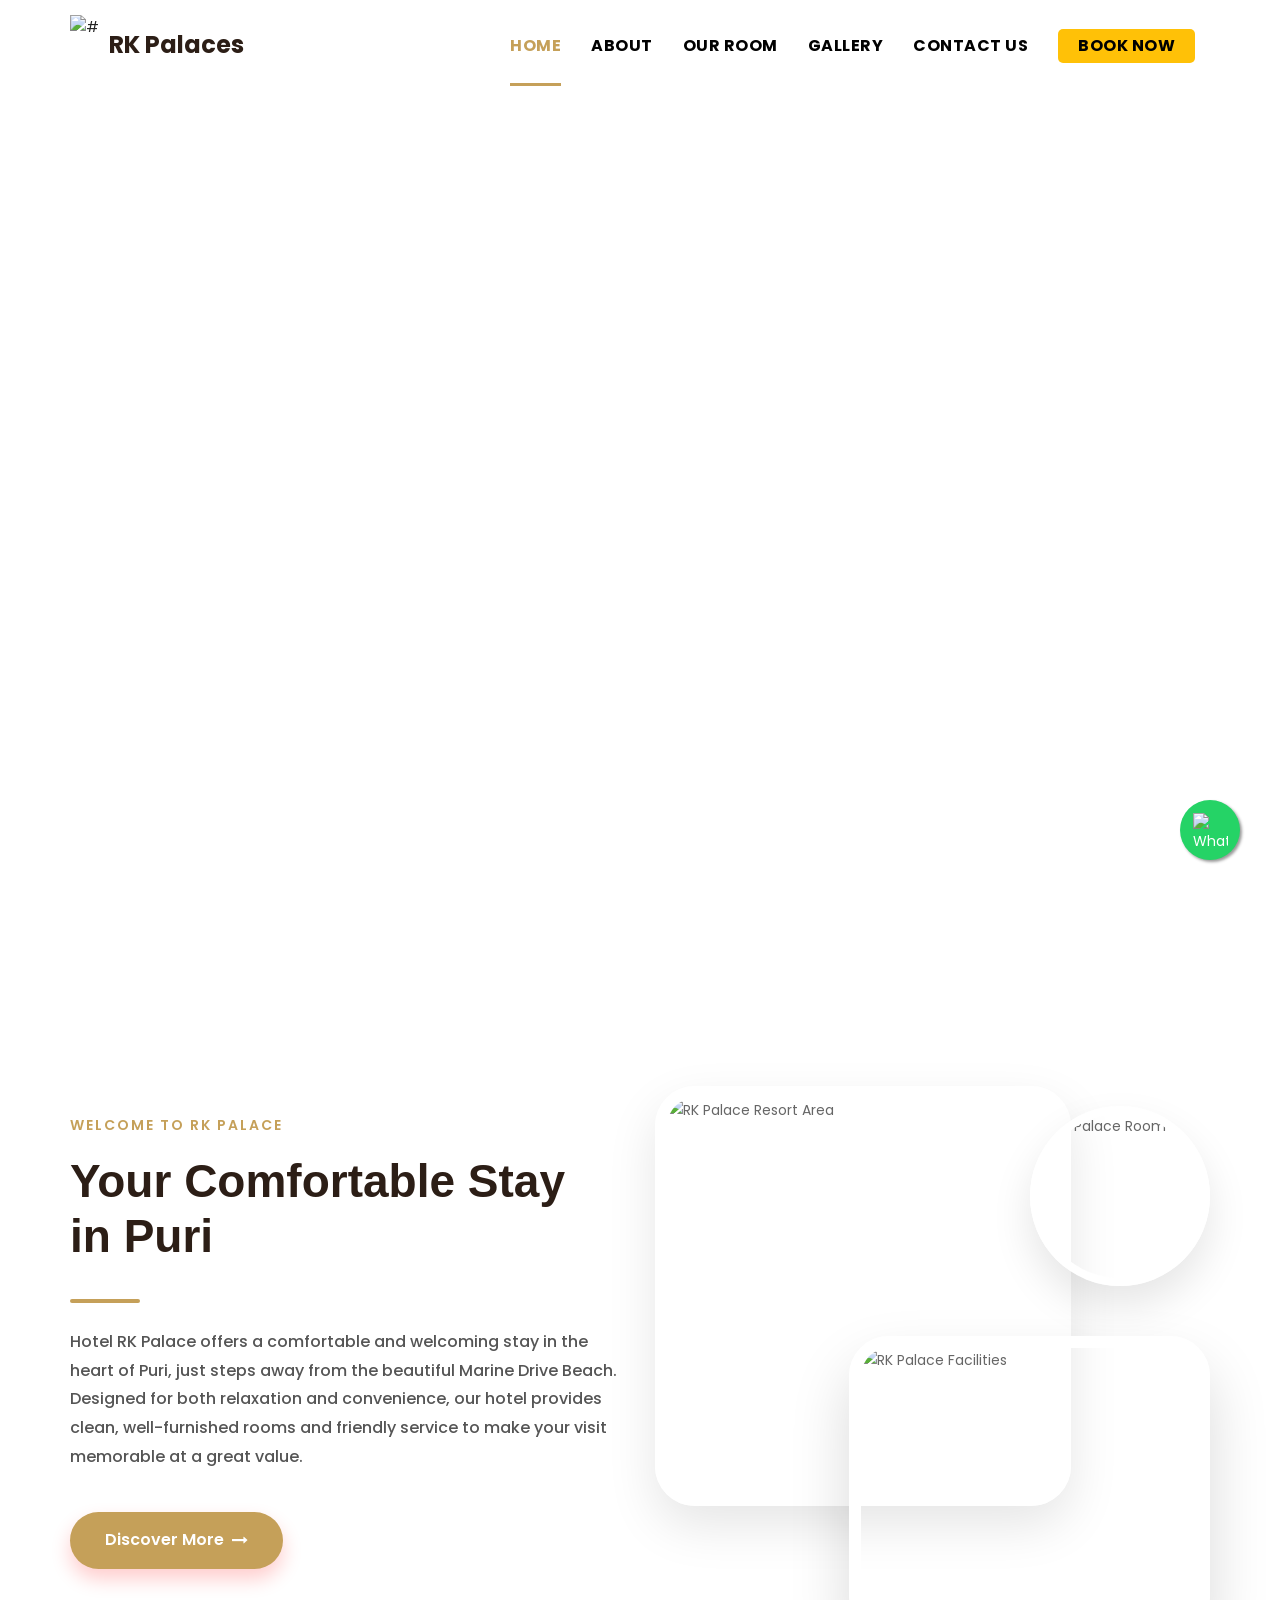
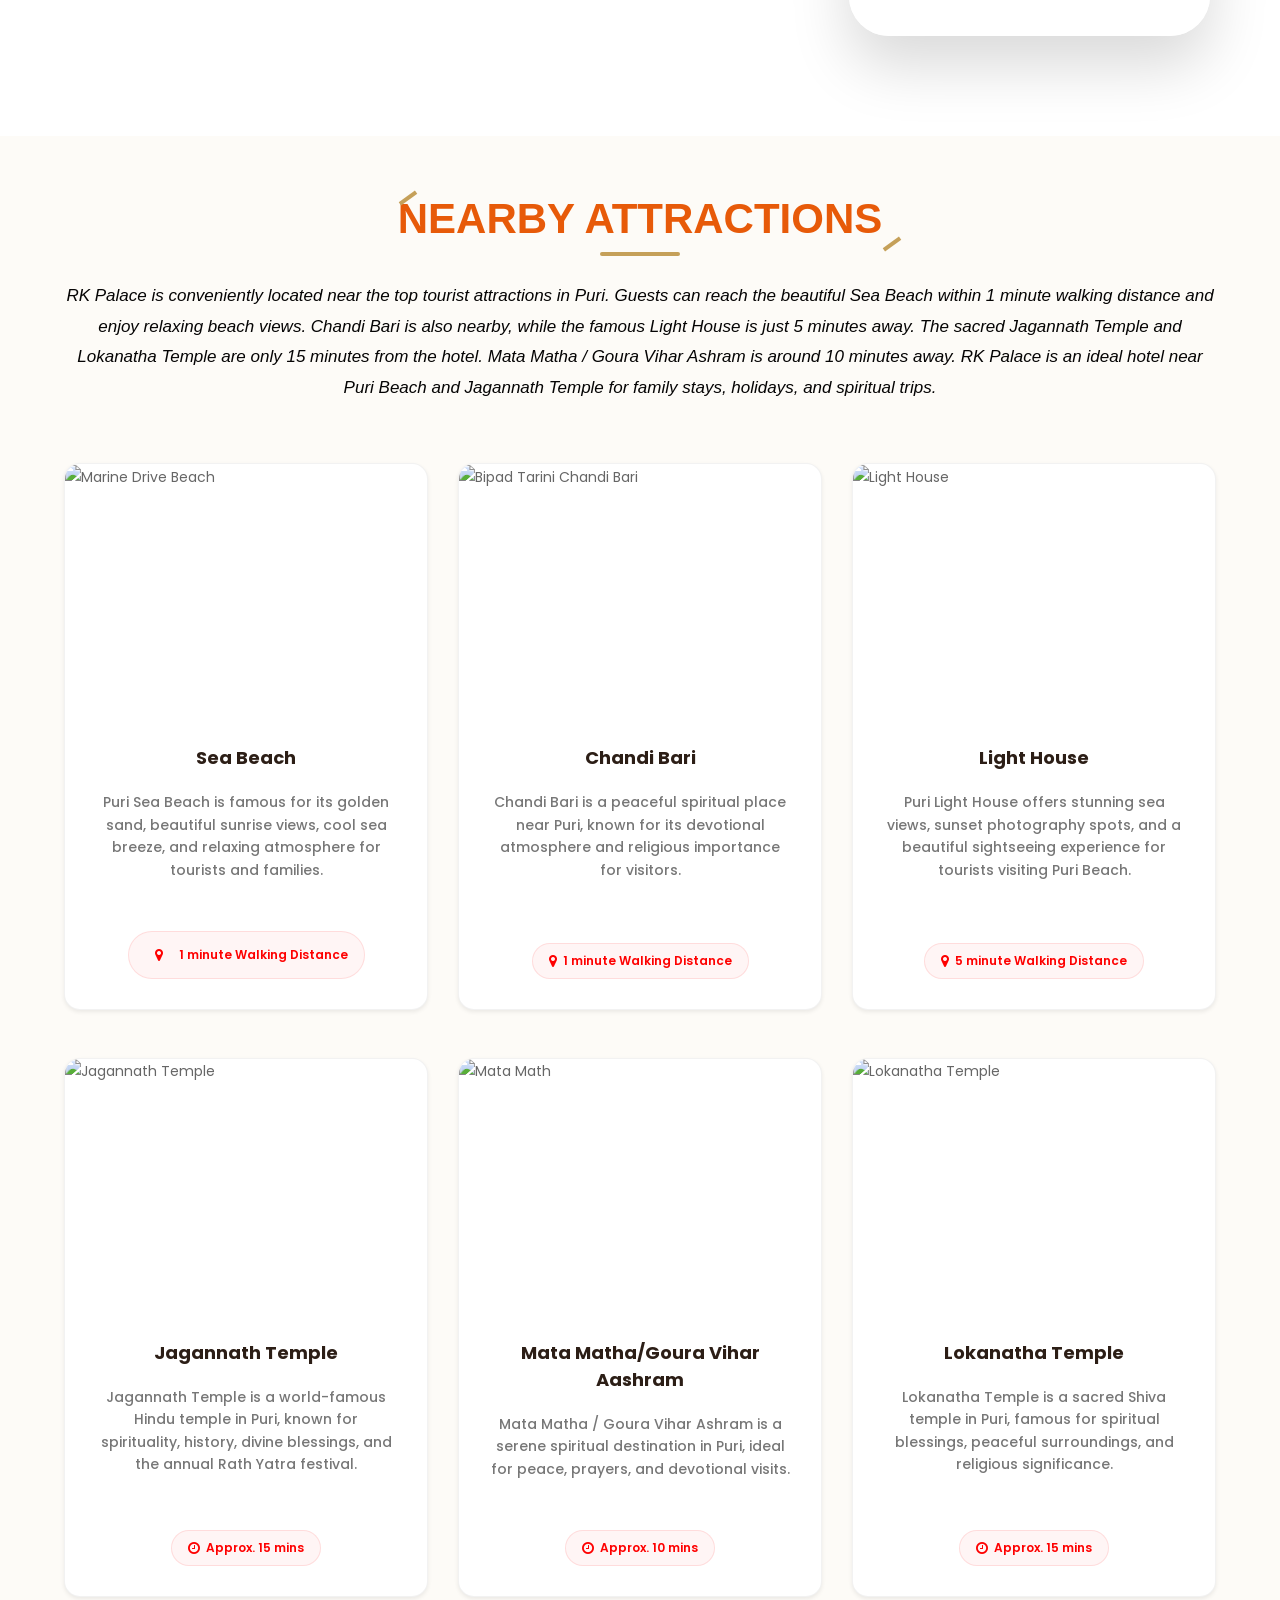
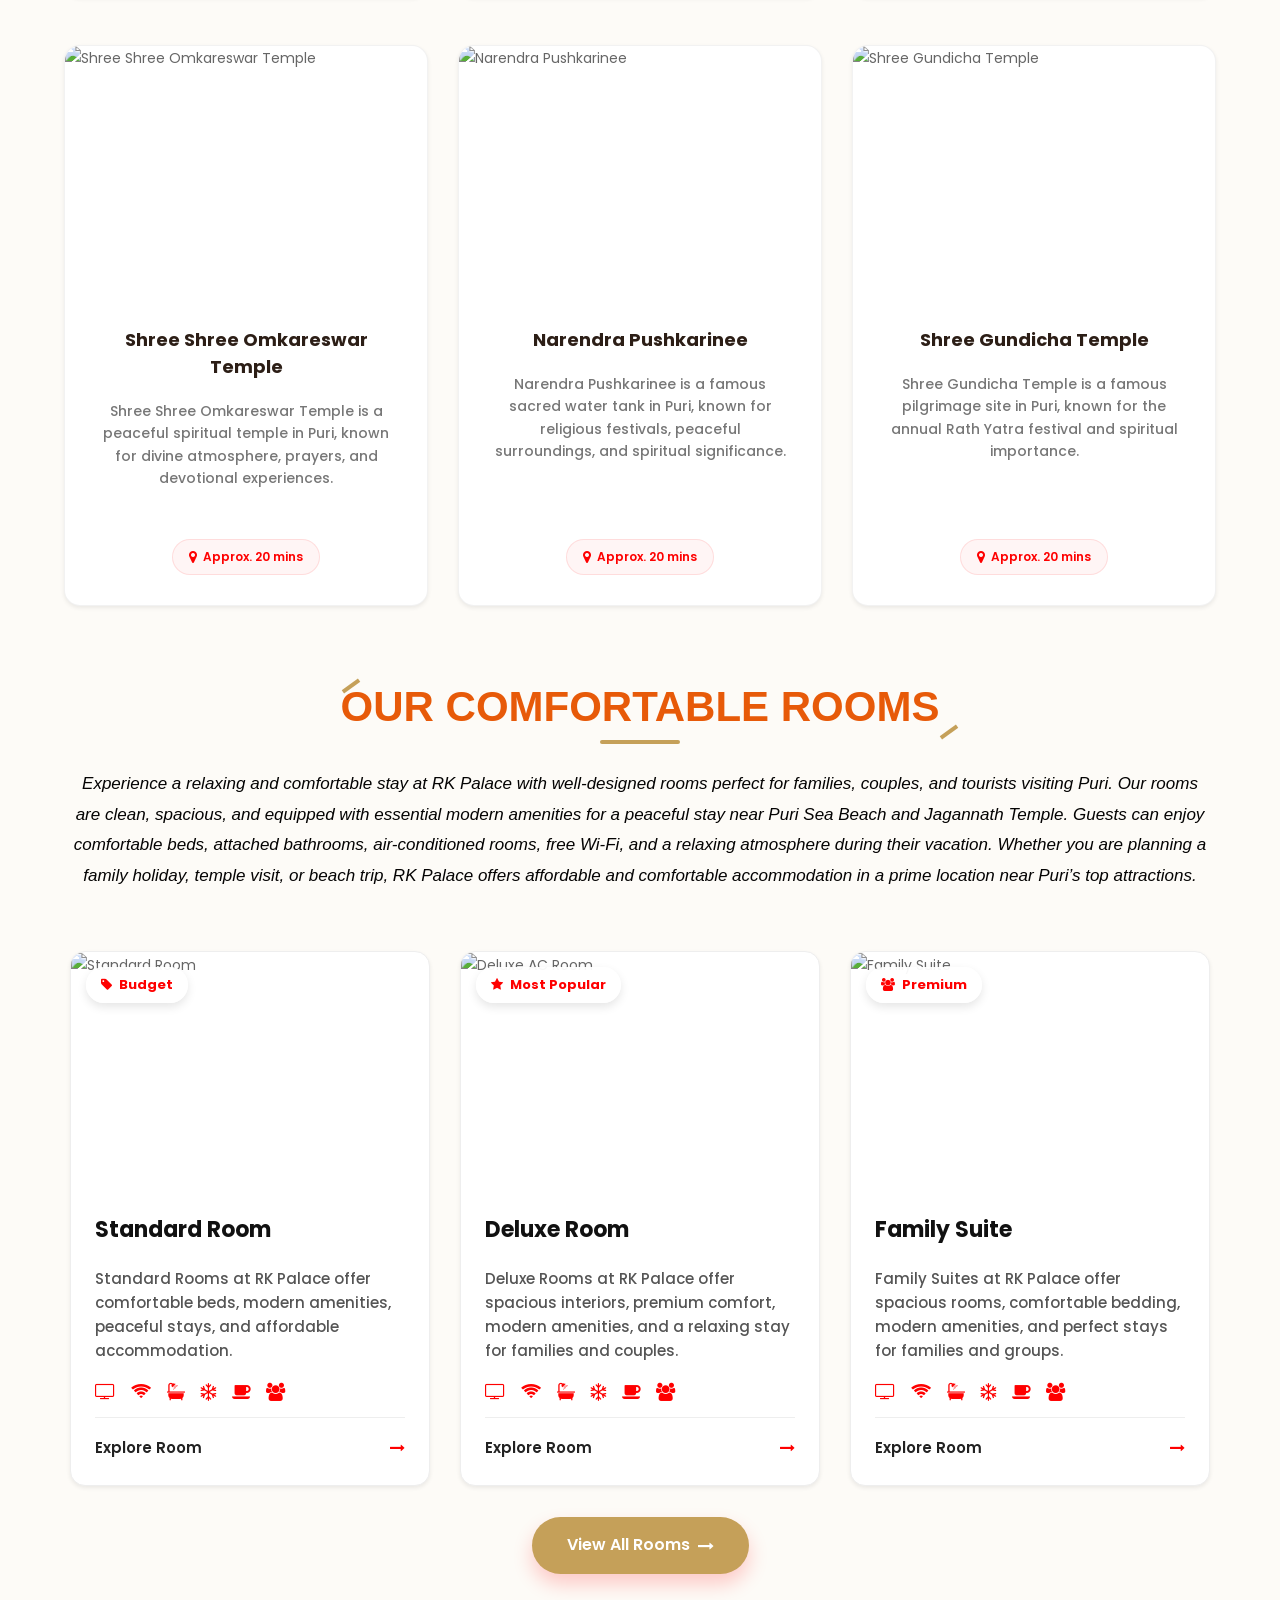
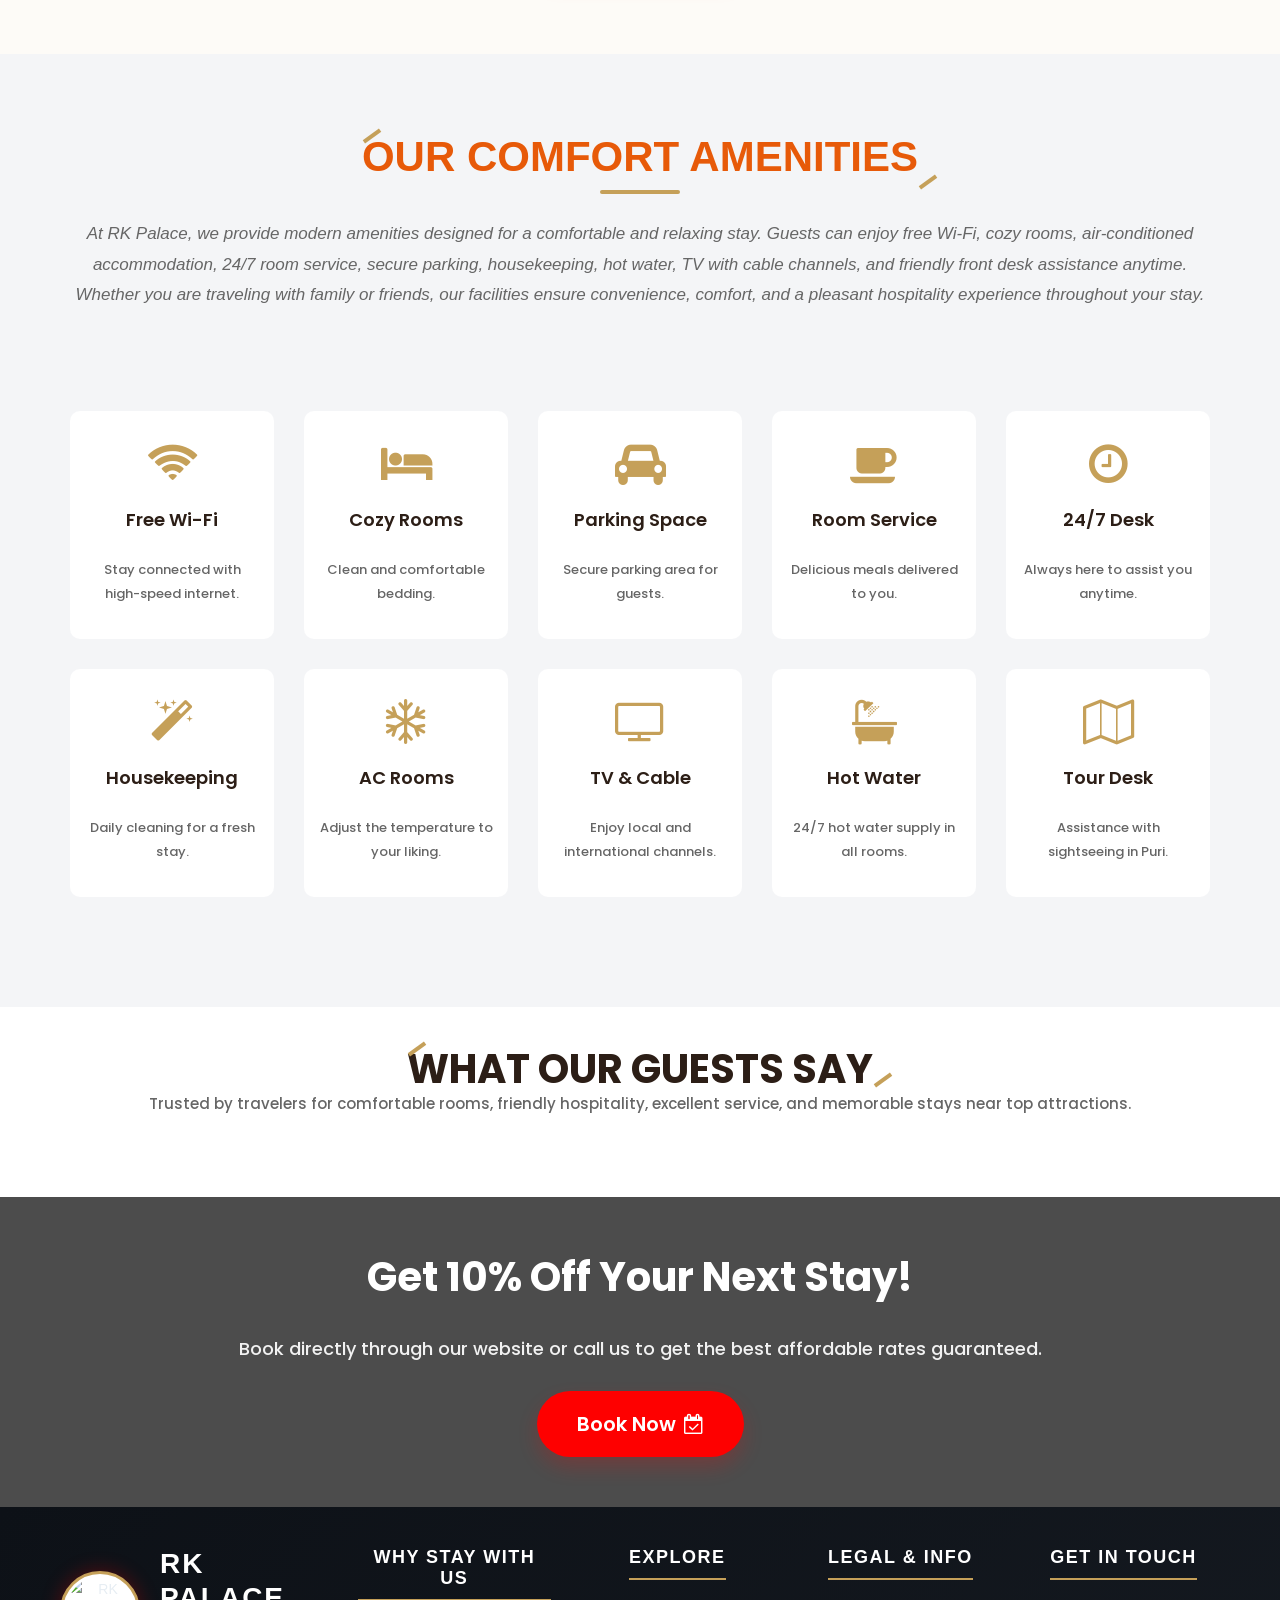
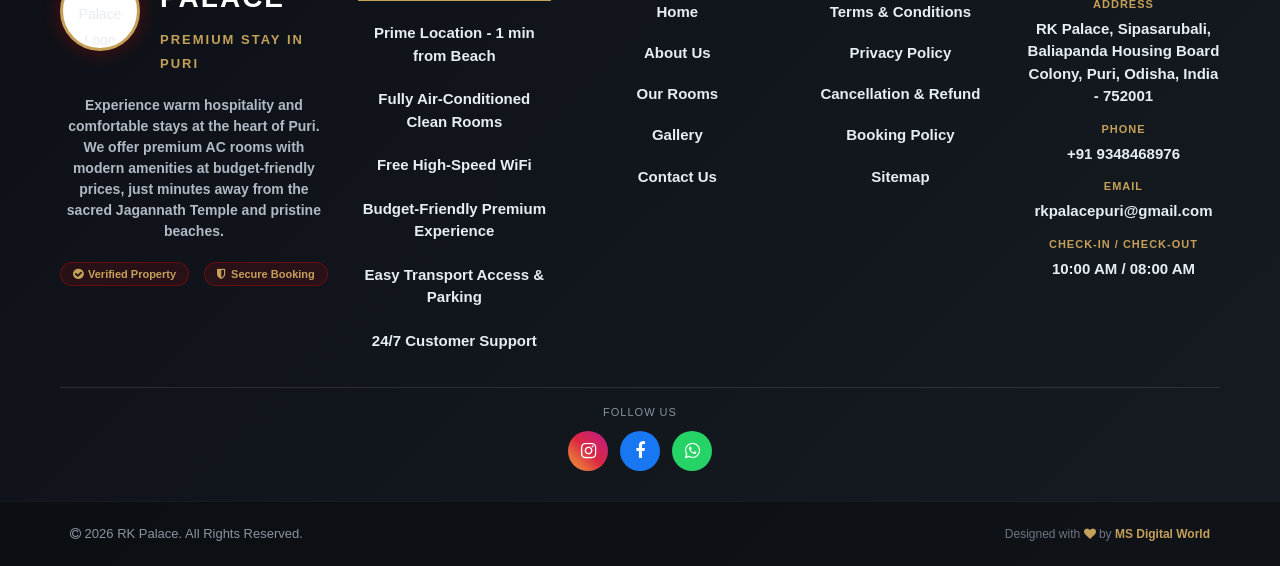
==== commit 0af9ed1a: "Add files via upload" ====
--- a/index.html
+++ b/index.html
@@ -83,7 +83,7 @@
                               <a class="nav-link" href="contact.html">Contact Us</a>
                            </li>
                            <li class="nav-item">
-                              <a class="nav-link" href="#"
+                              <a class="nav-link" href="https://wa.me/919348468976"
                                  style="background-color: #ffc107; color: #000 !important; border-radius: 5px; padding: 7px 20px !important; font-weight: bold; margin-left: 15px; border-bottom: none !important;">Book
                                  Now</a>
                            </li>
@@ -103,7 +103,7 @@
       <video autoplay loop muted playsinline
          style="position: absolute; top: 0; left: 0; width: 100%; height: 100%; object-fit: cover; z-index: -1; pointer-events: none;">
          <!-- Placeholder video URL, you can replace src with your own video file like 'images/your_video.mp4' -->
-         <source src="https://www.pexels.com/download/video/30288371/" type="video/mp4">
+         <source src="Video/Video RKPalace.mp4" type="video/mp4">
          Your browser does not support the video tag.
       </video>
 
@@ -137,21 +137,15 @@
             <div class="col-lg-6 col-md-12">
                <div class="mosaic-wrapper-overlap">
 
-                  <!-- Circular Badge -->
-                  <div class="mosaic-badge-overlap">
-                     <i class="fa fa-star" style="font-size: 24px; margin-bottom: 5px;"></i>
-                     <span
-                        style="font-size: 11px; font-weight: 700; text-transform: uppercase; letter-spacing: 1px; line-height: 1.2;">Premium<br>Quality</span>
-                  </div>
 
                   <!-- Main Image -->
-                  <img src="images/about.png" alt="RK Palace Resort Area" class="mosaic-main">
+                  <img src="images/IMG1.jpg" alt="RK Palace Resort Area" class="mosaic-main">
 
                   <!-- Round Sub Image -->
-                  <img src="images/room1.jpg" alt="RK Palace Room" class="mosaic-sub-2">
+                  <img src="images/logo.png" alt="RK Palace Room" class="mosaic-sub-2">
 
                   <!-- Large Sub Image -->
-                  <img src="images/gallery1.jpg" alt="RK Palace Facilities" class="mosaic-sub-1">
+                  <img src="images/Front_Desk.jpg" alt="RK Palace Facilities" class="mosaic-sub-1">
 
                </div>
             </div>
@@ -167,16 +161,19 @@
             <div class="col-md-12 text-center">
                <div class="titlepage" style="padding-bottom: 60px;">
                   <h2
-                     style="font-size: 42px; font-weight: 800; color: #2C1E16; position: relative; display: inline-block; padding-bottom: 15px; text-transform: uppercase;">
+                     style="font-size: 42px; font-weight: 800; color: #e75a09; position: relative; display: inline-block; padding-bottom: 15px; text-transform: uppercase;">
                      Nearby Attractions
                      <span
                         style="position: absolute; bottom: 0; left: 50%; transform: translateX(-50%); width: 80px; height: 4px; background: #C5A059; border-radius: 2px;"></span>
                   </h2>
                   <p
-                     style="max-width: 850px; margin: 25px auto 0; line-height: 1.8; font-size: 17px; color: #666; font-style: italic;">
-                     Experience divine spirituality and coastal serenity at RK Palace, located in the peaceful
-                     Baliapanda area. Just steps from Marine Drive Beach, we offer a tranquil retreat away from heavy
-                     crowds, keeping you seamlessly connected to Puri's landmarks.
+                     style="max-width: 1850px; margin: 25px auto 0; line-height: 1.8; font-size: 17px; color: #050404; font-style: italic;">
+                     RK Palace is conveniently located near the top tourist attractions in Puri. Guests can reach the
+                     beautiful Sea Beach within 1 minute walking distance and enjoy relaxing beach views. Chandi Bari is
+                     also nearby, while the famous Light House is just 5 minutes away. The sacred Jagannath Temple and
+                     Lokanatha Temple are only 15 minutes from the hotel. Mata Matha / Goura Vihar Ashram is around 10
+                     minutes away. RK Palace is an ideal hotel near Puri Beach and Jagannath Temple for family stays,
+                     holidays, and spiritual trips.
                   </p>
                </div>
             </div>
@@ -188,11 +185,13 @@
                   <div class="attraction_image_wrap" style="height: 250px;">
                      <img src="images/marine drive beach puri.jpg" alt="Marine Drive Beach">
                   </div>
-                  <div class="attraction_info" style="padding: 30px;">
+                  <div class="attraction_info" style="padding: 30px; display: flex; flex-direction: column;">
                      <h3>Sea Beach</h3>
-                     <p>Pristine golden sands and soothing ocean waves just steps away from your room. </p>
+                     <p style="flex: 1;">Puri Sea Beach is famous for its golden sand, beautiful sunrise views, cool sea
+                        breeze, and
+                        relaxing atmosphere for tourists and families.</p>
                      <div class="distance_badge">
-                        <i class="fa fa-map-marker"></i> Walking Distance
+                        <i class="fa fa-map-marker" style="padding: 10px;"></i> 1 minute Walking Distance
                      </div>
                   </div>
                </div>
@@ -205,31 +204,33 @@
                   </div>
                   <div class="attraction_info" style="padding: 30px;">
                      <h3>Chandi Bari</h3>
-                     <p>A revered and peaceful temple dedicated to Goddess Chandi, ideal for spiritual reflection.</p>
+                     <p>Chandi Bari is a peaceful spiritual place near Puri, known for its devotional atmosphere and
+                        religious importance for visitors.</p>
                      <div class="distance_badge">
-                        <i class="fa fa-map-marker"></i> Walking Distance
-                     </div>
-                  </div>
-               </div>
-            </div>
-
-            <!-- 2 -->
+                        <i class="fa fa-map-marker"></i> 1 minute Walking Distance
+                     </div>
+                  </div>
+               </div>
+            </div>
+
+            <!-- 3 -->
             <div class="col-lg-4 col-md-6 mb-5">
                <div class="attraction_card shadow-sm">
                   <div class="attraction_image_wrap" style="height: 250px;">
-                     <img src="images/Light House.png" alt="Bipad Tarini Chandi Bari">
+                     <img src="images/Light House.png" alt="Light House">
                   </div>
                   <div class="attraction_info" style="padding: 30px;">
                      <h3>Light House</h3>
-                     <p>Enjoy breathtaking panoramic views of the entire coastline and the holy city from above.</p>
+                     <p>Puri Light House offers stunning sea views, sunset photography spots, and a beautiful
+                        sightseeing experience for tourists visiting Puri Beach.</p>
                      <div class="distance_badge">
-                        <i class="fa fa-map-marker"></i> Walking Distance 5 minutes
-                     </div>
-                  </div>
-               </div>
-            </div>
-
-            <!-- 3 -->
+                        <i class="fa fa-map-marker"></i> 5 minute Walking Distance
+                     </div>
+                  </div>
+               </div>
+            </div>
+
+            <!-- 4 -->
 
 
 
@@ -241,16 +242,16 @@
                   </div>
                   <div class="attraction_info" style="padding: 30px;">
                      <h3>Jagannath Temple</h3>
-                     <p>The magnificent and sacred world-famous abode of Lord Jagannath, the heart of Puri.</p>
+                     <p>Jagannath Temple is a world-famous Hindu temple in Puri, known for spirituality, history, divine
+                        blessings, and the annual Rath Yatra festival.</p>
                      <div class="distance_badge">
                         <i class="fa fa-clock-o"></i> Approx. 15 mins
                      </div>
                   </div>
                </div>
             </div>
-            <!-- 4 -->
-
             <!-- 5 -->
+
             <div class="col-lg-4 col-md-6 mb-5">
                <div class="attraction_card shadow-sm">
                   <div class="attraction_image_wrap" style="height: 250px;">
@@ -258,7 +259,8 @@
                   </div>
                   <div class="attraction_info" style="padding: 30px;">
                      <h3>Mata Matha/Goura Vihar Aashram</h3>
-                     <p>A serene historical site showcasing the rich cultural heritage and ancient traditions of Puri.
+                     <p>Mata Matha / Goura Vihar Ashram is a serene spiritual destination in Puri, ideal for peace,
+                        prayers, and devotional visits.
                      </p>
                      <div class="distance_badge">
                         <i class="fa fa-clock-o"></i> Approx. 10 mins
@@ -271,17 +273,70 @@
             <div class="col-lg-4 col-md-6 mb-5">
                <div class="attraction_card shadow-sm">
                   <div class="attraction_image_wrap" style="height: 250px;">
-                     <img src="images/loknath-temple.jpg" alt="Shree Shree Omkareswar Temple">
+                     <img src="images/loknath-temple.jpg" alt="Lokanatha Temple">
                   </div>
                   <div class="attraction_info" style="padding: 30px;">
                      <h3>Lokanatha Temple</h3>
-                     <p>An ancient and spiritually significant shrine dedicated to Lord Shiva, known for its peace.</p>
+                     <p>Lokanatha Temple is a sacred Shiva temple in Puri, famous for spiritual blessings, peaceful
+                        surroundings, and religious significance.</p>
                      <div class="distance_badge">
-                        <i class="fa fa-clock-o"></i> Approx. 20 mins
-                     </div>
-                  </div>
-               </div>
-            </div>
+                        <i class="fa fa-clock-o"></i> Approx. 15 mins
+                     </div>
+                  </div>
+               </div>
+            </div>
+
+            <!-- 7 -->
+            <div class="col-lg-4 col-md-6 mb-5">
+               <div class="attraction_card shadow-sm">
+                  <div class="attraction_image_wrap" style="height: 250px;">
+                     <img src="images/Shree Shree Omkareswar Temple.png" alt="Shree Shree Omkareswar Temple">
+                  </div>
+                  <div class="attraction_info" style="padding: 30px;">
+                     <h3>Shree Shree Omkareswar Temple</h3>
+                     <p>Shree Shree Omkareswar Temple is a peaceful spiritual temple in Puri, known for divine
+                        atmosphere, prayers, and devotional experiences.</p>
+                     <div class="distance_badge">
+                        <i class="fa fa-map-marker"></i> Approx. 20 mins
+                     </div>
+                  </div>
+               </div>
+            </div>
+            <!-- 8 -->
+            <div class="col-lg-4 col-md-6 mb-5">
+               <div class="attraction_card shadow-sm">
+                  <div class="attraction_image_wrap" style="height: 250px;">
+                     <img src="images/Narendra Pushkarinee.png" alt="Narendra Pushkarinee">
+                  </div>
+                  <div class="attraction_info" style="padding: 30px;">
+                     <h3>Narendra Pushkarinee</h3>
+                     <p>Narendra Pushkarinee is a famous sacred water tank in Puri, known for religious festivals,
+                        peaceful surroundings, and spiritual significance.</p>
+                     <div class="distance_badge">
+                        <i class="fa fa-map-marker"></i> Approx. 20 mins
+                     </div>
+                  </div>
+               </div>
+            </div>
+
+            <!-- 9 -->
+            <div class="col-lg-4 col-md-6 mb-5">
+               <div class="attraction_card shadow-sm">
+                  <div class="attraction_image_wrap" style="height: 250px;">
+                     <img src="images/Shree Gundicha Temple.png" alt="Shree Gundicha Temple">
+                  </div>
+                  <div class="attraction_info" style="padding: 30px;">
+                     <h3>Shree Gundicha Temple</h3>
+                     <p>Shree Gundicha Temple is a famous pilgrimage site in Puri, known for the annual Rath Yatra
+                        festival and spiritual importance.</p>
+                     <div class="distance_badge">
+                        <i class="fa fa-map-marker"></i> Approx. 20 mins
+                     </div>
+                  </div>
+               </div>
+            </div>
+
+
          </div>
       </div>
    </section>
@@ -295,17 +350,20 @@
             <div class="col-md-12 text-center">
                <div class="titlepage" style="padding-bottom: 60px;">
                   <h2
-                     style="font-size: 42px; font-weight: 800; color: #2C1E16; position: relative; display: inline-block; padding-bottom: 15px; text-transform: uppercase;">
+                     style="font-size: 42px; font-weight: 800; color: #e75a09; position: relative; display: inline-block; padding-bottom: 15px; text-transform: uppercase;">
                      Our Comfortable Rooms
                      <span
                         style="position: absolute; bottom: 0; left: 50%; transform: translateX(-50%); width: 80px; height: 4px; background: #C5A059; border-radius: 2px;"></span>
                   </h2>
                   <p
-                     style="max-width: 850px; margin: 25px auto 0; line-height: 1.8; font-size: 17px; color: #666; font-style: italic;">
-                     Experience the perfect blend of elegance and tranquility in our carefully designed guest rooms,
-                     offering a peaceful sanctuary in Puri. Each room is thoughtfully furnished with modern amenities
-                     and cozy interiors to ensure your stay is refreshing. We guarantee exceptional cleanliness and
-                     superior comfort, all at highly competitive, affordable rates.
+                     style="max-width: 1850px; margin: 25px auto 0; line-height: 1.8; font-size: 17px; color: #040303; font-style: italic;">
+                     Experience a relaxing and comfortable stay at RK Palace with well-designed rooms perfect for
+                     families, couples, and tourists visiting Puri. Our rooms are clean, spacious, and equipped with
+                     essential modern amenities for a peaceful stay near Puri Sea Beach and Jagannath Temple. Guests can
+                     enjoy comfortable beds, attached bathrooms, air-conditioned rooms, free Wi-Fi, and a relaxing
+                     atmosphere during their vacation. Whether you are planning a family holiday, temple visit, or beach
+                     trip, RK Palace offers affordable and comfortable accommodation in a prime location near Puri’s top
+                     attractions.
                   </p>
                </div>
             </div>
@@ -316,7 +374,7 @@
                <div class="room_card bg-white shadow-sm h-100"
                   style="border-radius: 15px; overflow: hidden; border: 1px solid #eee; display: flex; flex-direction: column;">
                   <div style="position: relative; overflow: hidden; height: 240px;">
-                     <img src="images/room1.jpg" alt="Standard Room"
+                     <img src="images/Standard Room.jpg" alt="Standard Room"
                         style="width: 100%; height: 100%; object-fit: cover;">
                      <span
                         style="position: absolute; top: 15px; left: 15px; background: rgba(255, 255, 255, 0.95); color: #fe0000; padding: 6px 15px; border-radius: 30px; font-weight: bold; font-size: 13px; box-shadow: 0 4px 10px rgba(0,0,0,0.1);"><i
@@ -324,15 +382,21 @@
                   </div>
                   <div class="p-4" style="flex: 1; display: flex; flex-direction: column; text-align: left;">
                      <h3 style="font-weight: 700; font-size: 22px; margin-bottom: 12px; line-height: 1.3; color: #111;">
-                        Standard Non-AC Room</h3>
-                     <p style="font-size: 15px; color: #555; margin-bottom: 20px; line-height: 1.6; flex: 1;">A simple,
-                        clean, and budget-friendly room perfect for short stays. Features a cozy bed and attached bath.
+                        Standard Room</h3>
+                     <p style="font-size: 15px; color: #555; margin-bottom: 20px; line-height: 1.6; flex: 1;">Standard
+                        Rooms at RK Palace offer comfortable beds, modern amenities, peaceful stays, and affordable
+                        accommodation.
                      </p>
                      <div class="d-flex align-items-center pb-3 mb-3"
                         style="gap: 15px; color: #fe0000; font-size: 18px; border-bottom: 1px solid #eee;">
                         <i class="fa fa-television" title="TV"></i>
                         <i class="fa fa-wifi" title="Free Wi-Fi"></i>
                         <i class="fa fa-bath" title="Hot Water"></i>
+                        <i class="fa fa-snowflake-o" title="AC"></i>
+                        <i class="fa fa-coffee" title="Room Service"></i>
+                        <i class="fa fa-users" title="Family Friendly"></i>
+                        <i class="fa fa-fan" title="Fan"></i>
+                        <i class="fa fa-chair" title="Sitting Area"></i>
                      </div>
                      <a href="room.html"
                         style="color: #222; font-weight: 600; text-decoration: none; display: flex; justify-content: space-between; align-items: center; font-size: 15px;">Explore
@@ -345,7 +409,7 @@
                <div class="room_card bg-white shadow-sm h-100"
                   style="border-radius: 15px; overflow: hidden; border: 1px solid #eee; display: flex; flex-direction: column;">
                   <div style="position: relative; overflow: hidden; height: 240px;">
-                     <img src="images/room2.jpg" alt="Deluxe AC Room"
+                     <img src="images/Deluxe Room.jpg" alt="Deluxe AC Room"
                         style="width: 100%; height: 100%; object-fit: cover;">
                      <span
                         style="position: absolute; top: 15px; left: 15px; background: rgba(255, 255, 255, 0.95); color: #fe0000; padding: 6px 15px; border-radius: 30px; font-weight: bold; font-size: 13px; box-shadow: 0 4px 10px rgba(0,0,0,0.1);"><i
@@ -353,15 +417,20 @@
                   </div>
                   <div class="p-4" style="flex: 1; display: flex; flex-direction: column; text-align: left;">
                      <h3 style="font-weight: 700; font-size: 22px; margin-bottom: 12px; line-height: 1.3; color: #111;">
-                        Deluxe AC Room</h3>
-                     <p style="font-size: 15px; color: #555; margin-bottom: 20px; line-height: 1.6; flex: 1;">Stay cool
-                        and comfortable with our well-maintained AC rooms, featuring modern decor and extra space.</p>
+                        Deluxe Room</h3>
+                     <p style="font-size: 15px; color: #555; margin-bottom: 20px; line-height: 1.6; flex: 1;">Deluxe
+                        Rooms at RK Palace offer spacious interiors, premium comfort, modern amenities, and a relaxing
+                        stay for families and couples.</p>
                      <div class="d-flex align-items-center pb-3 mb-3"
                         style="gap: 15px; color: #fe0000; font-size: 18px; border-bottom: 1px solid #eee;">
-                        <i class="fa fa-snowflake-o" title="AC"></i>
                         <i class="fa fa-television" title="TV"></i>
                         <i class="fa fa-wifi" title="Free Wi-Fi"></i>
+                        <i class="fa fa-bath" title="Hot Water"></i>
+                        <i class="fa fa-snowflake-o" title="AC"></i>
                         <i class="fa fa-coffee" title="Room Service"></i>
+                        <i class="fa fa-users" title="Family Friendly"></i>
+                        <i class="fa fa-fan" title="Fan"></i>
+                        <i class="fa fa-chair" title="Sitting Area"></i>
                      </div>
                      <a href="room.html"
                         style="color: #222; font-weight: 600; text-decoration: none; display: flex; justify-content: space-between; align-items: center; font-size: 15px;">Explore
@@ -374,7 +443,7 @@
                <div class="room_card bg-white shadow-sm h-100"
                   style="border-radius: 15px; overflow: hidden; border: 1px solid #eee; display: flex; flex-direction: column;">
                   <div style="position: relative; overflow: hidden; height: 240px;">
-                     <img src="images/room3.jpg" alt="Family Suite"
+                     <img src="images/Family Suite.jpg" alt="Family Suite"
                         style="width: 100%; height: 100%; object-fit: cover;">
                      <span
                         style="position: absolute; top: 15px; left: 15px; background: rgba(255, 255, 255, 0.95); color: #fe0000; padding: 6px 15px; border-radius: 30px; font-weight: bold; font-size: 13px; box-shadow: 0 4px 10px rgba(0,0,0,0.1);"><i
@@ -382,15 +451,20 @@
                   </div>
                   <div class="p-4" style="flex: 1; display: flex; flex-direction: column; text-align: left;">
                      <h3 style="font-weight: 700; font-size: 22px; margin-bottom: 12px; line-height: 1.3; color: #111;">
-                        Family Suite (AC)</h3>
-                     <p style="font-size: 15px; color: #555; margin-bottom: 20px; line-height: 1.6; flex: 1;">Spacious
-                        accommodation ideal for families or groups traveling together. Multiple beds and premium
-                        comfort.</p>
+                        Family Suite</h3>
+                     <p style="font-size: 15px; color: #555; margin-bottom: 20px; line-height: 1.6; flex: 1;">Family
+                        Suites at RK Palace offer spacious rooms, comfortable bedding, modern amenities, and perfect
+                        stays for families and groups.</p>
                      <div class="d-flex align-items-center pb-3 mb-3"
                         style="gap: 15px; color: #fe0000; font-size: 18px; border-bottom: 1px solid #eee;">
+                        <i class="fa fa-television" title="TV"></i>
+                        <i class="fa fa-wifi" title="Free Wi-Fi"></i>
+                        <i class="fa fa-bath" title="Hot Water"></i>
+                        <i class="fa fa-snowflake-o" title="AC"></i>
+                        <i class="fa fa-coffee" title="Room Service"></i>
                         <i class="fa fa-users" title="Family Friendly"></i>
-                        <i class="fa fa-snowflake-o" title="AC"></i>
-                        <i class="fa fa-wifi" title="Free Wi-Fi"></i>
+                        <i class="fa fa-fan" title="Fan"></i>
+                        <i class="fa fa-chair" title="Sitting Area"></i>
                      </div>
                      <a href="room.html"
                         style="color: #222; font-weight: 600; text-decoration: none; display: flex; justify-content: space-between; align-items: center; font-size: 15px;">Explore
@@ -418,15 +492,18 @@
             <div class="col-md-12 text-center">
                <div class="titlepage" style="padding-bottom: 60px;">
                   <h2
-                     style="font-size: 42px; font-weight: 800; color: #2C1E16; position: relative; display: inline-block; padding-bottom: 15px; text-transform: uppercase;">
+                     style="font-size: 42px; font-weight: 800; color: #e75a09; position: relative; display: inline-block; padding-bottom: 15px; text-transform: uppercase;">
                      Our Comfort Amenities
                      <span
                         style="position: absolute; bottom: 0; left: 50%; transform: translateX(-50%); width: 80px; height: 4px; background: #C5A059; border-radius: 2px;"></span>
                   </h2>
                   <p
-                     style="max-width: 850px; margin: 25px auto 0; line-height: 1.8; font-size: 17px; color: #666; font-style: italic;">
-                     At Hotel RK Palace, we prioritize your comfort by providing premium amenities designed to make your
-                     stay effortless. From high-speed Wi-Fi to round-the-clock service, every detail is curated.
+                     style="max-width: 1850px; margin: 25px auto 0; line-height: 1.8; font-size: 17px; color: #666; font-style: italic;">
+                     At RK Palace, we provide modern amenities designed for a comfortable and relaxing stay. Guests can
+                     enjoy free Wi-Fi, cozy rooms, air-conditioned accommodation, 24/7 room service, secure parking,
+                     housekeeping, hot water, TV with cable channels, and friendly front desk assistance anytime.
+                     Whether you are traveling with family or friends, our facilities ensure convenience, comfort, and a
+                     pleasant hospitality experience throughout your stay.
                   </p>
                </div>
             </div>
@@ -516,7 +593,8 @@
             <div class="col-md-12 text-center">
                <div class="titlepage">
                   <h2>What Our Guests Say</h2>
-                  <p>Real reviews from happy visitors.</p>
+                  <p>Trusted by travelers for comfortable rooms, friendly hospitality, excellent service, and memorable
+                     stays near top attractions.</p>
                </div>
             </div>
          </div>
@@ -534,14 +612,14 @@
 
    <!-- Special Offer CTA -->
    <section class="cta_section"
-      style="background: url('images/banner1.jpg') no-repeat center center; background-size: cover; padding: 50px 0; position: relative;">
+      style="background: url('images/Btn.jpg') no-repeat center center; background-size: cover; padding: 50px 0; position: relative;">
       <div style="position: absolute; top: 0; left: 0; width: 100%; height: 100%; background: rgba(0,0,0,0.7);"></div>
       <div class="container" style="position: relative; z-index: 2; text-align: center;">
          <h2 style="color: #fff; font-size: 40px; font-weight: bold; margin-bottom: 20px;">Get 10% Off Your Next Stay!
          </h2>
          <p style="color: #f1f1f1; font-size: 18px; margin-bottom: 30px;">Book directly through our website or call us
             to get the best affordable rates guaranteed.</p>
-         <a href="contact.html" class="btn_custom_primary"
+         <a href="https://wa.me/919348468976" class="btn_custom_primary"
             style="background: #fe0000; color: #fff; padding: 15px 40px; font-size: 20px;">Book Now <i
                class="fa fa-calendar-check-o ml-2"></i></a>
       </div>
--- a/css/style.css
+++ b/css/style.css
@@ -115,7 +115,7 @@
 h5 a,
 h6 a {
      color: #212121;
-     text-decoration: none!important;
+     text-decoration: none !important;
      opacity: 1
 }
 
@@ -160,7 +160,7 @@
      height: auto;
 }
 
- :focus {
+:focus {
      outline: 0;
 }
 
@@ -263,28 +263,29 @@
 
 .navigation.navbar-dark .navbar-nav .nav-link {
      padding: 7px 0px 27px 0px;
-     margin: 0 20px;
+     margin: 0 15px;
      color: #010101;
-     font-size: 17px;
+     font-size: 16px;
      line-height: 20px;
      font-weight: 700;
      text-transform: uppercase;
      border-bottom: #fff solid 3px;
      letter-spacing: 0.5px;
+     white-space: nowrap;
 }
 
 .navigation.navbar-dark .navbar-nav .nav-link:focus,
 .navigation.navbar-dark .navbar-nav .nav-link:hover {
-     color: #fe0000;
-     border-bottom: #fe0000 solid 3px;
+     color: #8B0000;
+     border-bottom: #8B0000 solid 3px;
 }
 
 .navigation.navbar-dark .navbar-nav .active>.nav-link,
 .navigation.navbar-dark .navbar-nav .nav-link.active,
 .navigation.navbar-dark .navbar-nav .nav-link.show,
 .navigation.navbar-dark .navbar-nav .show>.nav-link {
-     color: #fe0000;
-     border-bottom: #fe0000 solid 3px;
+     color: #C5A059;
+     border-bottom: #C5A059 solid 3px;
 }
 
 .navbar-expand-md .navbar-nav {
@@ -313,7 +314,7 @@
 }
 
 .banner .carousel-indicators .active {
-     background-color: #fe0000;
+     background-color: #C5A059;
 }
 
 .booking_ocline {
@@ -326,7 +327,7 @@
 .book_room {
      background-color: #000000c7;
      padding: 30px 35px;
-     border-left: #ff0909 solid 5px;
+     border-left: #C5A059 solid 5px;
 }
 
 .book_room h1 {
@@ -368,7 +369,7 @@
 }
 
 .book_btn {
-     background-color: #fe0000;
+     background-color: #C5A059;
      max-width: 189px;
      width: 100%;
      margin: 0 auto;
@@ -382,7 +383,7 @@
 
 .book_btn:hover {
      background-color: #fff;
-     color: #fe0000;
+     color: #8B0000;
      transition: ease-in 0.5s;
 }
 
@@ -407,7 +408,7 @@
 
 .titlepage h2 {
      font-size: 40px;
-     color: #121212;
+     color: #2C1E16;
      line-height: 45px;
      font-weight: bold;
      text-transform: uppercase;
@@ -417,7 +418,7 @@
 .titlepage h2::before {
      position: absolute;
      content: "";
-     background-color: #ff0909;
+     background-color: #C5A059;
      width: 20px;
      height: 4px;
      transform: rotate(-36deg);
@@ -426,7 +427,7 @@
 .titlepage h2::after {
      position: absolute;
      content: "";
-     background-color: #ff0909;
+     background-color: #C5A059;
      width: 20px;
      height: 4px;
      transform: rotate(-36deg);
@@ -441,7 +442,7 @@
 
 .read_more {
      font-size: 17px;
-     background-color: #121212;
+     background-color: #2C1E16;
      color: #fff;
      padding: 8px 0px;
      width: 100%;
@@ -454,116 +455,311 @@
 }
 
 .read_more:hover {
-     background: #fe0000;
+     background: #8B0000;
      color: #fff;
      transition: ease-in all 0.5s;
 }
 
 /** about section **/
 
-.about {
-     background-color: #fff;
-     padding-top: 85px;
-}
-
-.about .titlepage {
-     text-align: left;
-     padding-bottom: 0;
-     max-width: 443px;
-     width: 100%;
-     float: right;
-}
-
-.about .titlepage h2 {
-     margin-bottom: 35px;
-}
-
-.about .titlepage p {
-     font-weight: 400;
+.about_section {
+     padding: 100px 0;
+     background-color: #fdfdfd;
+     overflow: hidden;
+}
+
+.about_content {
+     padding-right: 30px;
+}
+
+.about_content .subtitle {
+     color: #C5A059;
+     font-size: 16px;
+     font-weight: 700;
+     text-transform: uppercase;
+     letter-spacing: 2px;
+     margin-bottom: 15px;
+     display: flex;
+     align-items: center;
+}
+
+.about_content .subtitle::before {
+     content: "";
+     width: 40px;
+     height: 2px;
+     background: #C5A059;
+     margin-right: 15px;
+}
+
+.about_content .title {
+     font-size: 42px;
+     font-weight: 800;
+     color: #2C1E16;
+     line-height: 1.2;
+     margin-bottom: 25px;
+}
+
+.about_content .description {
+     font-size: 16px;
+     color: #666;
+     line-height: 1.8;
+     margin-bottom: 30px;
+}
+
+.features_list {
+     margin-bottom: 40px;
+}
+
+.feature_item {
+     display: flex;
+     align-items: center;
+     margin-bottom: 15px;
+}
+
+.feature_item i {
+     color: #C5A059;
+     font-size: 20px;
+     margin-right: 15px;
+}
+
+.feature_item span {
      font-size: 17px;
-     line-height: 28px;
-     padding-bottom: 35px;
-}
-
-.about_img {
-     margin-right: 40px;
+     font-weight: 500;
+     color: #222;
+}
+
+.btn_custom_primary {
+     display: inline-flex;
+     align-items: center;
+     background-color: #C5A059;
+     color: #fff !important;
+     padding: 14px 35px;
+     font-size: 16px;
+     font-weight: 600;
+     border-radius: 50px;
+     transition: all 0.3s ease;
+     box-shadow: 0 10px 20px rgba(254, 0, 0, 0.2);
+}
+
+.btn_custom_primary:hover {
+     background-color: #2C1E16;
+     transform: translateY(-3px);
+     box-shadow: 0 15px 25px rgba(18, 18, 18, 0.2);
+}
+
+.about_image_wrapper {
+     position: relative;
+     padding-right: 40px;
+     padding-bottom: 40px;
+}
+
+.about_image_wrapper .img-main {
+     width: 100%;
+     border-radius: 15px;
+     z-index: 1;
+     position: relative;
+}
+
+.about_image_wrapper .img-secondary {
+     position: absolute;
+     bottom: 0;
+     right: 0;
+     width: 55%;
+     border-radius: 15px;
+     border: 10px solid #fff;
+     z-index: 2;
+     animation: float 6s ease-in-out infinite;
+     box-shadow: 0 15px 30px rgba(0, 0, 0, 0.1);
+}
+
+.experience_badge {
+     position: absolute;
+     top: 30px;
+     left: -30px;
+     background: #C5A059;
+     color: #fff;
+     padding: 20px;
+     border-radius: 10px;
+     text-align: center;
+     z-index: 3;
+     box-shadow: 0 10px 30px rgba(254, 0, 0, 0.3);
+}
+
+.experience_badge .years {
+     display: block;
+     font-size: 36px;
+     font-weight: 800;
+     line-height: 1;
+     margin-bottom: 5px;
+}
+
+.experience_badge .text {
+     font-size: 14px;
+     font-weight: 600;
+     text-transform: uppercase;
+     letter-spacing: 1px;
+     line-height: 1.2;
+}
+
+@keyframes float {
+     0% {
+          transform: translateY(0px);
+     }
+
+     50% {
+          transform: translateY(-15px);
+     }
+
+     100% {
+          transform: translateY(0px);
+     }
+}
+
+@media (max-width: 991px) {
+     .about_image_wrapper {
+          margin-top: 50px;
+          padding-right: 20px;
+          padding-bottom: 20px;
+     }
+
+     .experience_badge {
+          left: -10px;
+          top: -10px;
+     }
+
+     .about_content {
+          padding-right: 0;
+     }
+
+     .about_content .title {
+          font-size: 32px;
+     }
+}
+
+/** end about section **/
+
+/** our_room section **/
+
+.our_room {
+     background-color: #FDFBF7;
+     padding: 100px 0;
+}
+
+.room {
+     background: #fff;
+     border-radius: 20px;
      overflow: hidden;
-}
-
-.about_img figure {
+     box-shadow: 0 10px 40px rgba(0, 0, 0, 0.05);
+     transition: all 0.4s cubic-bezier(0.165, 0.84, 0.44, 1);
+     margin-bottom: 40px;
+     height: 100%;
+     display: flex;
+     flex-direction: column;
+     border: 1px solid rgba(0, 0, 0, 0.03);
+}
+
+.room:hover {
+     transform: translateY(-12px);
+     box-shadow: 0 20px 50px rgba(0, 0, 0, 0.1);
+}
+
+.room_img {
+     overflow: hidden;
+     position: relative;
+     height: 280px;
+}
+
+.room_img figure {
      margin: 0;
-}
-
-.about_img figure img {
-     width: 100%;
-     transition: all .5s;
-}
-
-.about_img figure img:hover {
-     transform: scale(1.2);
-}
-/** end about section **/
-
-/** our_room section **/
-
-.our_room {
-     background-color: #f4f5f7;
-     padding: 60px 0 30px 0;
-     margin-top: 90px;
-}
-
-.our_room .titlepage {
+     height: 100%;
+}
+
+.room_img figure img {
+     width: 100%;
+     height: 100%;
+     object-fit: cover;
+     transition: transform 0.6s ease;
+}
+
+.room:hover .room_img figure img {
+     transform: scale(1.1);
+}
+
+.bed_room {
+     padding: 35px 30px;
      text-align: center;
-}
-
-.our_room .titlepage p {
-     color: #121212;
-     font-size: 17px;
-     margin-top: 20px;
-}
-
-.our_room .room {
-     text-align: center;
-     background-color: #fff;
+     display: flex;
+     flex-direction: column;
+     flex: 1;
+}
+
+.bed_room h3 {
+     font-family: 'Rajdhani', sans-serif;
+     font-size: 26px;
+     font-weight: 700;
+     color: #2C1E16;
+     margin-bottom: 15px;
+     text-transform: uppercase;
+     letter-spacing: 1px;
+}
+
+.bed_room p {
+     font-size: 15px;
+     color: #666;
+     line-height: 1.6;
+     margin-bottom: 25px;
+}
+
+.room_amenities {
      margin-bottom: 30px;
-     transition: ease-in all 0.5s;
-}
-
-.our_room .room .room_img {
-     overflow: hidden;
-}
-
-.our_room .room .room_img figure {
-     margin: 0;
-}
-
-.our_room .room .room_img figure img {
-     width: 100%;
-     transition: all .5s;
-}
-
-.our_room .room .room_img figure img:hover {
-     transform: scale(1.2);
-}
-
-.our_room .room .bed_room {
-     padding: 33px 30px;
-}
-
-.our_room .room .bed_room h3 {
-     color: #121212;
-     font-size: 25px;
-     line-height: 20px;
-     font-weight: 500;
-     transition: ease-in all 0.5s;
-     margin: auto;
-}
-
-#serv_hover:hover.room {
-     cursor: pointer;
-     box-shadow: 0px 0px 30px rgba(255, 9, 9, 0.15);
-     transition: ease-in all 0.5s;
-}
+     display: flex;
+     justify-content: center;
+     gap: 20px;
+     padding-top: 20px;
+     border-top: 1px solid #f0f0f0;
+}
+
+.room_amenities i {
+     font-size: 20px;
+     color: #C5A059;
+     background: #FDFBF7;
+     width: 45px;
+     height: 45px;
+     display: flex;
+     align-items: center;
+     justify-content: center;
+     border-radius: 50%;
+     transition: all 0.3s ease;
+     border: 1px solid rgba(197, 160, 89, 0.2);
+}
+
+.room_amenities i:hover {
+     background: #C5A059;
+     color: #fff;
+     transform: translateY(-3px);
+}
+
+.btn-book-room {
+     background-color: #C5A059;
+     color: #fff !important;
+     padding: 14px 0;
+     width: 100%;
+     border-radius: 50px;
+     font-weight: 600;
+     text-transform: uppercase;
+     letter-spacing: 1px;
+     font-size: 15px;
+     transition: all 0.3s ease;
+     margin-top: auto;
+     box-shadow: 0 10px 20px rgba(197, 160, 89, 0.2);
+}
+
+.btn-book-room:hover {
+     background-color: #2C1E16;
+     box-shadow: 0 15px 30px rgba(44, 30, 22, 0.3);
+     transform: translateY(-2px);
+}
+
 
 
 /** end our_room section **/
@@ -655,7 +851,7 @@
 }
 
 .blog .blog_box .blog_room h3 {
-     color: #121212;
+     color: #2C1E16;
      font-size: 25px;
      line-height: 20px;
      font-weight: 500;
@@ -666,7 +862,7 @@
 
 .blog .blog_box .blog_room span {
      font-size: 15px;
-     color: #ff0909;
+     color: #C5A059;
      font-weight: bold;
      margin-bottom: 10px;
      display: block;
@@ -730,7 +926,7 @@
 }
 
 .main_form .send_btn:hover {
-     background-color: #ff0909;
+     background-color: #8B0000;
      transition: ease-in all 0.5s;
      color: #fff;
 }
@@ -756,7 +952,7 @@
 
 .footer {
      background: #0f1521;
-     margin-top: 90px;
+     margin-top: 40px;
      padding-top: 60px;
      text-align: center;
 }
@@ -768,9 +964,8 @@
      text-align: left;
      color: #fff;
      margin-bottom: 15px;
-     border-bottom: #ff0909 solid 3px;
-     padding-bottom: 3px;
      display: table;
+     position: relative;
 }
 
 ul.conta li {
@@ -796,7 +991,7 @@
 }
 
 ul.link_menu li.active a {
-     color: #ff0909;
+     color: #C5A059;
 }
 
 ul.link_menu li a {
@@ -808,7 +1003,7 @@
 }
 
 ul.link_menu li a:hover {
-     color: #ff0909;
+     color: #8B0000;
 }
 
 .bottom_form {
@@ -846,7 +1041,7 @@
      font-size: 17px;
      transition: ease-in all 0.5s;
      background-color: #fff;
-     color: #ff0909;
+     color: #C5A059;
      padding: 8px 0px;
      max-width: 147px;
      width: 100%;
@@ -856,7 +1051,7 @@
 }
 
 .sub_btn:hover {
-     background-color: #ff0909;
+     background-color: #8B0000;
      transition: ease-in all 0.5s;
      color: #fff;
 }
@@ -883,16 +1078,12 @@
 }
 
 ul.social_icon li a:hover {
-     color: #ff0909;
+     color: #8B0000;
 }
 
 .copyright {
-     margin-top: 60px;
+     margin-top: 20px;
      padding-bottom: 20px;
-     background-color: #fff;
-     border: #ff0909 solid 3px;
-     border-right: inherit;
-     border-left: inherit;
 }
 
 .copyright p {
@@ -900,7 +1091,6 @@
      font-size: 18px;
      line-height: 22px;
      text-align: center;
-     border-top: #a3aec6 solid 1px;
      padding-top: 25px;
      font-weight: normal;
 }
@@ -910,7 +1100,7 @@
 }
 
 .copyright a:hover {
-     color: #ff0909;
+     color: #8B0000;
 }
 
 
@@ -919,27 +1109,52 @@
 
 /**  inner page css **/
 .back_re {
-     background-color: #0f1521;
-}
+     background: url('../images/banner2.jpg') no-repeat center center;
+     background-size: cover;
+     padding: 100px 0;
+     position: relative;
+     text-align: center;
+}
+
+.back_re::before {
+     content: '';
+     position: absolute;
+     top: 0;
+     left: 0;
+     width: 100%;
+     height: 100%;
+     background: rgba(0, 0, 0, 0.6);
+}
+
+.back_re .container {
+     position: relative;
+     z-index: 2;
+}
+
 .back_re .title {
      text-align: center;
 }
+
 .back_re .title h2 {
-color:#fff;
-font-size: 40px;
-padding: 40px 0;
-font-weight: 600;
-text-transform: uppercase;
-line-height: 35px;
-}
+     color: #fff;
+     font-size: 50px;
+     padding: 0;
+     margin-bottom: 0;
+     font-weight: 700;
+     text-transform: uppercase;
+     position: relative;
+     line-height: 55px;
+}
+
 .margin_0 {
-     margin:0 !important;
+     margin: 0 !important;
 }
 
 
 .inner_page .gallery {
      padding-top: 90px;
 }
+
 .inner_page .blog {
      margin-top: 90px;
 }
@@ -947,45 +1162,59 @@
 
 
 
-
-/* WhatsApp Float Button */
-.whatsapp_float {
-     position: fixed;
-     width: 60px;
-     height: 60px;
-     bottom: 40px;
-     right: 40px;
-     background-color: #25d366;
-     color: #FFF;
-     border-radius: 50px;
-     text-align: center;
-     box-shadow: 2px 2px 3px #999;
-     z-index: 1000;
-     display: flex;
-     align-items: center;
-     justify-content: center;
-     transition: all 0.3s ease;
-}
-
-@keyframes whatsapp_shake {
-     0% { transform: scale(1.1) rotate(0deg); }
-     25% { transform: scale(1.1) rotate(-10deg); }
-     50% { transform: scale(1.1) rotate(10deg); }
-     75% { transform: scale(1.1) rotate(-10deg); }
-     100% { transform: scale(1.1) rotate(0deg); }
-}
-
-.whatsapp_float:hover {
-     background-color: #128C7E;
-     animation: whatsapp_shake 0.4s ease-in-out infinite;
-}
-
-.whatsapp_float img {
-     width: 35px;
-     height: 35px;
-}
-
-
+
+/* WhatsApp Float Button */
+.whatsapp_float {
+     position: fixed;
+     width: 60px;
+     height: 60px;
+     bottom: 40px;
+     right: 40px;
+     background-color: #25d366;
+     color: #FFF;
+     border-radius: 50px;
+     text-align: center;
+     box-shadow: 2px 2px 3px #999;
+     z-index: 1000;
+     display: flex;
+     align-items: center;
+     justify-content: center;
+     transition: all 0.3s ease;
+}
+
+@keyframes whatsapp_shake {
+     0% {
+          transform: scale(1.1) rotate(0deg);
+     }
+
+     25% {
+          transform: scale(1.1) rotate(-10deg);
+     }
+
+     50% {
+          transform: scale(1.1) rotate(10deg);
+     }
+
+     75% {
+          transform: scale(1.1) rotate(-10deg);
+     }
+
+     100% {
+          transform: scale(1.1) rotate(0deg);
+     }
+}
+
+.whatsapp_float:hover {
+     background-color: #128C7E;
+     animation: whatsapp_shake 0.4s ease-in-out infinite;
+}
+
+.whatsapp_float img {
+     width: 35px;
+     height: 35px;
+}
+
+
 /* New Horizontal Booking Style */
 .new_booking_style {
      top: auto;
@@ -993,14 +1222,16 @@
      transform: none;
      z-index: 100;
 }
+
 .horizontal_book {
      background-color: #ffffff;
      padding: 30px;
      border-radius: 10px;
-     box-shadow: 0px 5px 20px rgba(0,0,0,0.15);
+     box-shadow: 0px 5px 20px rgba(0, 0, 0, 0.15);
      margin: 0 auto;
      max-width: 800px;
 }
+
 .horizontal_book h2 {
      font-size: 28px;
      font-weight: 700;
@@ -1009,9 +1240,11 @@
      margin-bottom: 20px;
      text-transform: capitalize;
 }
+
 .horizontal_book form.book_now {
      width: 100%;
 }
+
 .horizontal_book select.room_select {
      width: 100%;
      max-width: 400px;
@@ -1030,6 +1263,7 @@
      background-position-x: 95%;
      background-position-y: 13px;
 }
+
 .horizontal_book .yellow_btn {
      background-color: #ffb600;
      max-width: 200px;
@@ -1043,50 +1277,1270 @@
      transition: ease-in 0.3s;
      border: none;
 }
+
 .horizontal_book .yellow_btn:hover {
      background-color: #e5a300;
      color: #000;
-}
-
+}
+
 /* Banner Text Overlay */
 .banner_text_overlay {
-    position: absolute;
-    top: 0;
-    left: 0;
-    z-index: 10;
-    color: #fff;
-    background: rgba(0, 0, 0, 0.4);
-    padding: 20px 30px;
-    border-radius: 0 0 8px 0;
-    max-width: 500px;
-    text-align: left;
-    border-left: 5px solid #fe0000;
-}
+     position: absolute;
+     top: 0;
+     left: 0;
+     z-index: 10;
+     color: #fff;
+     background: rgba(0, 0, 0, 0.4);
+     padding: 30px 40px;
+     border-radius: 0;
+     max-width: 650px;
+     text-align: left;
+     border-left: 10px solid #C5A059;
+}
+
 .banner_text_overlay h1 {
-    color: #fff;
-    font-size: 38px;
-    font-weight: 700;
-    margin-bottom: 15px;
-    text-transform: uppercase;
-    line-height: 1.2;
-}
+     color: #fff;
+     font-size: 48px;
+     font-weight: 700;
+     margin-bottom: 0;
+     text-transform: uppercase;
+     line-height: 1.1;
+}
+
 .banner_text_overlay p {
-    font-size: 18px;
-    line-height: 26px;
-    margin-bottom: 0;
-    color: #f1f1f1;
-}
+     font-size: 18px;
+     line-height: 26px;
+     margin-bottom: 0;
+     color: #f1f1f1;
+}
+
 @media (max-width: 768px) {
-    .banner_text_overlay {
-        top: 15%;
-        left: 5%;
-        right: 5%;
-        max-width: none;
-    }
-    .banner_text_overlay h1 {
-        font-size: 28px;
-    }
-    .banner_text_overlay p {
-        font-size: 15px;
-    }
-}
+     .banner_text_overlay {
+          top: 0;
+          left: 0;
+          right: auto;
+          max-width: 100%;
+          padding: 20px;
+     }
+
+     .banner_text_overlay h1 {
+          font-size: 36px;
+     }
+
+     .banner_text_overlay p {
+          font-size: 15px;
+     }
+}
+
+/* Cinematic Luxury Banner Overlay */
+.banner_text_overlay.cinematic_luxury {
+     position: absolute;
+     top: 50%;
+     left: 50%;
+     transform: translate(-50%, -50%);
+     z-index: 10;
+     background: transparent;
+     border: none;
+     padding: 0;
+     max-width: 800px;
+     width: 100%;
+     text-align: center;
+     box-shadow: none;
+     backdrop-filter: none;
+     -webkit-backdrop-filter: none;
+}
+
+.cinematic_luxury .gold_star {
+     display: block;
+     color: #D4AF37;
+     font-size: 30px;
+     margin-bottom: 15px;
+     text-shadow: 0 0 15px rgba(212, 175, 55, 0.5);
+     animation: pulse_star 2s infinite ease-in-out;
+}
+
+.cinematic_luxury h1 {
+     color: #ffffff;
+     font-family: 'Playfair Display', 'Georgia', serif;
+     font-size: 75px;
+     font-weight: 400;
+     margin-bottom: 25px;
+     text-transform: uppercase;
+     line-height: 1.1;
+     text-shadow: 2px 4px 15px rgba(0, 0, 0, 0.6);
+     letter-spacing: 4px;
+}
+
+.cinematic_luxury .line_separator {
+     width: 2px;
+     height: 80px;
+     background: linear-gradient(to bottom, transparent, #D4AF37, transparent);
+     margin: 0 auto 25px auto;
+}
+
+.cinematic_luxury .subtitle {
+     color: #f8f8f8;
+     font-size: 16px;
+     font-weight: 300;
+     letter-spacing: 12px;
+     text-transform: uppercase;
+     margin-bottom: 0;
+     text-shadow: 1px 1px 10px rgba(0, 0, 0, 0.8);
+     margin-left: 12px;
+     /* balance out the tracking */
+}
+
+@keyframes pulse_star {
+     0% {
+          transform: scale(1);
+          opacity: 0.8;
+     }
+
+     50% {
+          transform: scale(1.1);
+          opacity: 1;
+          text-shadow: 0 0 25px rgba(212, 175, 55, 0.8);
+     }
+
+     100% {
+          transform: scale(1);
+          opacity: 0.8;
+     }
+}
+
+@media (max-width: 768px) {
+     .cinematic_luxury h1 {
+          font-size: 45px;
+     }
+
+     .cinematic_luxury .line_separator {
+          height: 50px;
+     }
+
+     .cinematic_luxury .subtitle {
+          font-size: 12px;
+          letter-spacing: 6px;
+     }
+}
+
+/* --- About Page New Sections --- */
+
+/* Hero Banner */
+.about_hero {
+     background-color: #000;
+     padding: 140px 0 100px;
+     position: relative;
+     text-align: center;
+     animation: fadeInHero 1.2s ease-out;
+}
+
+@keyframes fadeInHero {
+     from {
+          opacity: 0;
+          transform: translateY(20px);
+     }
+
+     to {
+          opacity: 1;
+          transform: translateY(0);
+     }
+}
+
+
+.about_hero .container {
+     position: relative;
+     z-index: 2;
+}
+
+.about_hero h1 {
+     color: #fff;
+     font-size: 60px;
+     font-weight: 800;
+     text-transform: uppercase;
+     margin-bottom: 20px;
+     letter-spacing: 5px;
+     line-height: 1.1;
+     font-family: 'Rajdhani', sans-serif;
+}
+
+.about_hero .separator {
+     width: 80px;
+     height: 3px;
+     background: #C5A059;
+     margin: 0 auto 25px;
+     border-radius: 2px;
+}
+
+.about_hero p {
+     color: #C5A059;
+     font-size: 16px;
+     font-weight: 500;
+     letter-spacing: 6px;
+     text-transform: uppercase;
+     margin: 0;
+     opacity: 0.9;
+}
+
+/* Amenities Section */
+.amenities_section {
+     padding: 80px 0;
+     background-color: #fff;
+}
+
+.amenities_grid {
+     margin-top: 40px;
+}
+
+.amenity_box {
+     text-align: center;
+     padding: 40px 20px;
+     background: #f9f9f9;
+     border-radius: 10px;
+     margin-bottom: 30px;
+     transition: 0.3s ease;
+     border-bottom: 3px solid transparent;
+}
+
+.amenity_box:hover {
+     box-shadow: 0 10px 20px rgba(0, 0, 0, 0.05);
+     border-bottom: 3px solid #8B0000;
+     transform: translateY(-5px);
+}
+
+.amenity_box i {
+     font-size: 45px;
+     color: #C5A059;
+     margin-bottom: 20px;
+}
+
+.amenity_box h4 {
+     font-size: 20px;
+     font-weight: 600;
+     color: #2C1E16;
+     margin-bottom: 15px;
+}
+
+.amenity_box p {
+     font-size: 14px;
+     color: #666;
+     line-height: 24px;
+}
+
+/* Attractions Section */
+.attractions_section {
+     padding: 80px 0;
+     background-color: #FDFBF7;
+}
+
+.attraction_card {
+     background: #fff;
+     border-radius: 15px;
+     overflow: hidden;
+     box-shadow: 0 5px 15px rgba(0, 0, 0, 0.05);
+     margin-bottom: 30px;
+     transition: 0.3s;
+}
+
+.attraction_card:hover {
+     box-shadow: 0 15px 30px rgba(0, 0, 0, 0.1);
+}
+
+.attraction_card img {
+     width: 100%;
+     height: 220px;
+     object-fit: cover;
+}
+
+.attraction_info {
+     padding: 25px;
+}
+
+.attraction_info h3 {
+     font-size: 22px;
+     font-weight: 600;
+     margin-bottom: 10px;
+}
+
+.attraction_info p {
+     font-size: 15px;
+     color: #666;
+     margin-bottom: 15px;
+     line-height: 22px;
+}
+
+.attraction_info .distance {
+     display: inline-block;
+     color: #C5A059;
+     font-weight: 600;
+     font-size: 14px;
+     background: #ffe5e5;
+     padding: 5px 15px;
+     border-radius: 30px;
+}
+
+/* Mission & Vision Section */
+.mission_section {
+     padding: 90px 0;
+     background-color: #2C1E16;
+     color: #fff;
+}
+
+.mission_section .subtitle {
+     color: #C5A059;
+     margin-bottom: 15px;
+     font-size: 16px;
+     font-weight: 700;
+     text-transform: uppercase;
+     letter-spacing: 2px;
+     display: flex;
+     align-items: center;
+}
+
+.mission_section .subtitle::before {
+     content: "";
+     width: 40px;
+     height: 2px;
+     background: #C5A059;
+     margin-right: 15px;
+}
+
+.mission_section .title {
+     color: #fff;
+     font-size: 40px;
+     font-weight: 800;
+     margin-bottom: 25px;
+     line-height: 1.2;
+}
+
+.mission_section p {
+     color: #ccc;
+     font-size: 16px;
+     line-height: 1.8;
+     margin-bottom: 20px;
+}
+
+.mission_image {
+     border-radius: 15px;
+     border: 5px solid #333;
+     width: 100%;
+     box-shadow: 0 10px 30px rgba(0, 0, 0, 0.5);
+}
+
+/* Custom 5 column layout for amenities */
+.col-custom-5 {
+     position: relative;
+     width: 100%;
+     padding-right: 15px;
+     padding-left: 15px;
+     flex: 0 0 20%;
+     max-width: 20%;
+}
+
+@media (max-width: 991px) {
+     .col-custom-5 {
+          flex: 0 0 33.333333%;
+          max-width: 33.333333%;
+     }
+}
+
+@media (max-width: 767px) {
+     .col-custom-5 {
+          flex: 0 0 50%;
+          max-width: 50%;
+     }
+}
+
+@media (max-width: 480px) {
+     .col-custom-5 {
+          flex: 0 0 100%;
+          max-width: 100%;
+     }
+}
+
+/* Homepage Room & Gallery Upgrades */
+.room .room_amenities {
+     margin-top: 15px;
+     padding-top: 15px;
+     border-top: 1px solid #eee;
+     display: flex;
+     justify-content: center;
+     gap: 15px;
+}
+
+.room .room_amenities i {
+     font-size: 20px;
+     color: #C5A059;
+     transition: 0.3s;
+}
+
+.room .room_amenities i:hover {
+     color: #2C1E16;
+     transform: translateY(-3px);
+}
+
+.gallery_img img.transition-scale {
+     transition: 0.4s ease;
+}
+
+.gallery_img:hover img.transition-scale {
+     transform: scale(1.1);
+}
+
+/* About Section 4 Image Grid */
+.about-img-grid .img-box {
+     overflow: hidden;
+     border-radius: 10px;
+     height: 220px;
+     box-shadow: 0 5px 15px rgba(0, 0, 0, 0.1);
+}
+
+.about-img-grid .img-box img {
+     width: 100%;
+     height: 100%;
+     object-fit: cover;
+     transition: transform 0.4s ease;
+}
+
+.about-img-grid .img-box:hover img {
+     transform: scale(1.15);
+}
+
+/* Contact Page Updates */
+.contact-info-cards .info-card {
+     background: #fff;
+     padding: 30px;
+     border-radius: 10px;
+     box-shadow: 0 5px 15px rgba(0, 0, 0, 0.08);
+     transition: 0.3s ease;
+     margin-bottom: 30px;
+}
+
+.contact-info-cards .info-card:hover {
+     transform: translateY(-10px);
+     box-shadow: 0 10px 25px rgba(0, 0, 0, 0.15);
+}
+
+.contact-info-cards .info-card i {
+     font-size: 40px;
+     color: #C5A059;
+     margin-bottom: 15px;
+}
+
+.business-faq-section {
+     background-color: #f9f9f9;
+}
+
+.business-hours ul {
+     list-style: none;
+     padding: 0;
+}
+
+.business-hours ul li {
+     padding: 15px 0;
+     border-bottom: 1px solid #ddd;
+     display: flex;
+     justify-content: space-between;
+}
+
+.business-hours ul li span {
+     font-weight: bold;
+     color: #333;
+}
+
+.faq-section .card-header {
+     background-color: #fff;
+}
+
+.faq-section .btn-link {
+     color: #333;
+     font-weight: 600;
+     text-decoration: none;
+}
+
+.faq-section .btn-link:hover,
+.faq-section .btn-link:focus {
+     color: #C5A059;
+     text-decoration: none;
+}
+
+/* Room Page Updates */
+.room-amenities-section {
+     padding: 60px 0;
+     background: #fdfdfd;
+}
+
+.col-custom-5 {
+     flex: 0 0 20%;
+     max-width: 20%;
+     padding: 0 15px;
+}
+
+@media (max-width: 991px) {
+     .col-custom-5 {
+          flex: 0 0 33.333%;
+          max-width: 33.333%;
+     }
+}
+
+@media (max-width: 767px) {
+     .col-custom-5 {
+          flex: 0 0 50%;
+          max-width: 50%;
+     }
+}
+
+.amenity-box {
+     text-align: center;
+     padding: 30px 20px;
+     background: #fff;
+     border-radius: 10px;
+     box-shadow: 0 5px 15px rgba(0, 0, 0, 0.05);
+     margin-bottom: 30px;
+     transition: 0.3s ease;
+}
+
+.amenity-box:hover {
+     transform: translateY(-5px);
+     box-shadow: 0 10px 20px rgba(0, 0, 0, 0.1);
+}
+
+.amenity-box i {
+     font-size: 36px;
+     color: #C5A059;
+     margin-bottom: 15px;
+}
+
+.special-offers-section {
+     padding: 60px 0;
+}
+
+.offer-card {
+     position: relative;
+     border-radius: 10px;
+     overflow: hidden;
+     margin-bottom: 30px;
+}
+
+.offer-card img {
+     width: 100%;
+     height: 250px;
+     object-fit: cover;
+}
+
+.offer-badge {
+     position: absolute;
+     top: 20px;
+     right: 20px;
+     background: #C5A059;
+     color: #fff;
+     padding: 5px 15px;
+     border-radius: 20px;
+     font-weight: bold;
+     z-index: 10;
+}
+
+.offer-content {
+     background: #fff;
+     padding: 30px;
+     box-shadow: 0 5px 15px rgba(0, 0, 0, 0.1);
+}
+
+.offer-content h3 {
+     margin-bottom: 15px;
+}
+
+.testimonials-section {
+     padding: 60px 0;
+     background: #f9f9f9;
+}
+
+.testimonial-box {
+     background: #fff;
+     padding: 40px 30px;
+     border-radius: 10px;
+     box-shadow: 0 5px 15px rgba(0, 0, 0, 0.05);
+     text-align: center;
+     margin-bottom: 30px;
+}
+
+.testimonial-box .rating {
+     color: #ffc107;
+     margin-bottom: 20px;
+}
+
+.testimonial-box p {
+     font-style: italic;
+     margin-bottom: 20px;
+}
+
+.btn-book-room {
+     display: inline-block;
+     padding: 10px 25px;
+     background: #C5A059;
+     color: #fff;
+     border-radius: 5px;
+     text-decoration: none;
+     font-weight: bold;
+     transition: 0.3s;
+}
+
+.btn-book-room:hover {
+     background: #C5A059;
+     color: #fff;
+}
+
+.room-price {
+     display: block;
+     font-size: 24px;
+     color: #C5A059;
+     font-weight: bold;
+     margin: 10px 0;
+}
+
+.room-price span {
+     font-size: 14px;
+     color: #666;
+     font-weight: normal;
+}
+
+.room_amenities {
+     margin-bottom: 20px;
+}
+
+.room_amenities i {
+     font-size: 20px;
+     color: #333;
+     margin-right: 15px;
+}
+
+/* Gallery Filter Updates */
+.gallery-filter {
+     text-align: center;
+     margin-bottom: 40px;
+}
+
+.gallery-filter button {
+     background: transparent;
+     border: 2px solid #333;
+     padding: 8px 25px;
+     margin: 0 5px;
+     border-radius: 30px;
+     font-weight: 600;
+     transition: 0.3s ease;
+     cursor: pointer;
+}
+
+.gallery-filter button.active,
+.gallery-filter button:hover {
+     background: #C5A059;
+     border-color: #C5A059;
+     color: #fff;
+}
+
+.gallery_img {
+     position: relative;
+     overflow: hidden;
+     margin-bottom: 30px;
+     border-radius: 10px;
+}
+
+.gallery_img img {
+     width: 100%;
+     height: 220px;
+     object-fit: cover;
+     transition: transform 0.5s ease;
+}
+
+.gallery_img:hover img {
+     transform: scale(1.1);
+}
+
+.gallery_overlay {
+     position: absolute;
+     top: 0;
+     left: 0;
+     width: 100%;
+     height: 100%;
+     background: rgba(0, 0, 0, 0.6);
+     display: flex;
+     flex-direction: column;
+     justify-content: center;
+     align-items: center;
+     opacity: 0;
+     transition: 0.4s ease;
+}
+
+.gallery_img:hover .gallery_overlay {
+     opacity: 1;
+}
+
+.gallery_overlay i {
+     font-size: 40px;
+     color: #fff;
+     margin-bottom: 15px;
+     transform: translateY(-20px);
+     transition: 0.4s ease;
+}
+
+.gallery_img:hover .gallery_overlay i {
+     transform: translateY(0);
+}
+
+.gallery_overlay h4 {
+     color: #fff;
+     font-size: 20px;
+     transform: translateY(20px);
+     transition: 0.4s ease;
+}
+
+.gallery_img:hover .gallery_overlay h4 {
+     transform: translateY(0);
+}
+
+
+/* Force Fancybox to upscale small images */
+.fancybox-slide--image .fancybox-content {
+     width: 90vw !important;
+     height: 90vh !important;
+     max-width: 100% !important;
+     max-height: 100% !important;
+     margin: 0 !important;
+     top: 50% !important;
+     left: 50% !important;
+     transform: translate(-50%, -50%) !important;
+}
+
+.fancybox-image {
+     width: 100% !important;
+     height: 100% !important;
+     object-fit: contain !important;
+}
+
+
+
+/* Distance Card */
+.distance-card {
+     transition: 0.3s ease;
+     border-top: 4px solid #C5A059;
+}
+
+.distance-card:hover {
+     transform: translateY(-5px);
+     box-shadow: 0 10px 20px rgba(0, 0, 0, 0.1) !important;
+}
+
+/* Hover Grow CTA */
+.hover-grow {
+     transition: transform 0.3s ease;
+}
+
+.hover-grow:hover {
+     transform: scale(1.05);
+}
+
+/* FAQ Accordion */
+.faq-btn:hover {
+     text-decoration: none !important;
+     color: #C5A059 !important;
+}
+
+.faq-btn:focus {
+     text-decoration: none !important;
+     box-shadow: none !important;
+}
+
+.faq-btn i {
+     transition: transform 0.3s ease;
+}
+
+.faq-btn.collapsed i {
+     transform: rotate(0deg);
+}
+
+.faq-btn:not(.collapsed) i {
+     transform: rotate(180deg);
+}
+
+/* Modern About Section Mosaic Redesign */
+.about_section {
+     padding: 80px 0;
+     background-color: #fff;
+}
+
+.about-title-wrapper {
+     margin-bottom: 40px;
+}
+
+.about-title-wrapper .subtitle {
+     font-size: 14px;
+     font-weight: 600;
+     text-transform: uppercase;
+     letter-spacing: 2px;
+     color: #C5A059;
+     margin-bottom: 15px;
+     display: block;
+}
+
+.about-title-wrapper .title {
+     font-size: 46px;
+     font-weight: 800;
+     color: #2C1E16;
+     margin-bottom: 25px;
+     line-height: 1.2;
+}
+
+.title-separator {
+     width: 70px;
+     height: 4px;
+     background-color: #C5A059;
+     border-radius: 2px;
+     margin-bottom: 25px;
+}
+
+.about-description {
+     font-size: 16px;
+     color: #555;
+     line-height: 1.8;
+     margin-bottom: 40px;
+}
+
+/* Feature Cards */
+.feature-cards-grid {
+     display: grid;
+     grid-template-columns: 1fr 1fr;
+     gap: 20px;
+}
+
+.feature-card-modern {
+     background: #FDFBF7;
+     padding: 25px 20px;
+     border-radius: 12px;
+     border-left: 3px solid #C5A059;
+     transition: transform 0.3s ease, box-shadow 0.3s ease;
+}
+
+.feature-card-modern:hover {
+     transform: translateY(-5px);
+     box-shadow: 0 10px 20px rgba(0, 0, 0, 0.05);
+}
+
+.feature-card-modern i {
+     font-size: 28px;
+     color: #C5A059;
+     margin-bottom: 15px;
+     display: block;
+}
+
+.feature-card-modern h4 {
+     font-size: 16px;
+     font-weight: 700;
+     color: #2C1E16;
+     margin-bottom: 8px;
+}
+
+.feature-card-modern p {
+     font-size: 13px;
+     color: #666;
+     margin: 0;
+     line-height: 1.5;
+}
+
+/* Mosaic Image Layout */
+.mosaic-wrapper {
+     position: relative;
+     height: 100%;
+     min-height: 550px;
+     display: grid;
+     grid-template-columns: 50% 45%;
+     gap: 5%;
+     align-items: stretch;
+}
+
+.mosaic-col-left {
+     height: 100%;
+}
+
+.mosaic-img-tall {
+     width: 100%;
+     height: 100%;
+     object-fit: cover;
+     border-radius: 20px;
+     box-shadow: 0 15px 35px rgba(0, 0, 0, 0.1);
+}
+
+.mosaic-col-right {
+     display: flex;
+     flex-direction: column;
+     gap: 20px;
+     justify-content: center;
+     padding-top: 40px;
+     padding-bottom: 40px;
+}
+
+.mosaic-img-small {
+     width: 100%;
+     height: 220px;
+     object-fit: cover;
+     border-radius: 20px;
+     box-shadow: 0 10px 25px rgba(0, 0, 0, 0.1);
+}
+
+/* Sleek Circular Badge */
+.mosaic-badge {
+     position: absolute;
+     top: 50%;
+     left: 45%;
+     transform: translate(-50%, -50%);
+     width: 130px;
+     height: 130px;
+     background: #C5A059;
+     border-radius: 50%;
+     display: flex;
+     flex-direction: column;
+     justify-content: center;
+     align-items: center;
+     color: #fff;
+     text-align: center;
+     border: 8px solid #fff;
+     box-shadow: 0 15px 30px rgba(197, 160, 89, 0.4);
+     z-index: 10;
+}
+
+.mosaic-badge .badge-icon {
+     font-size: 28px;
+     margin-bottom: 5px;
+}
+
+.mosaic-badge .badge-text {
+     font-size: 12px;
+     font-weight: 700;
+     text-transform: uppercase;
+     letter-spacing: 1px;
+     line-height: 1.2;
+}
+
+@media (max-width: 991px) {
+     .mosaic-wrapper {
+          min-height: auto;
+          margin-top: 50px;
+     }
+
+     .mosaic-col-right {
+          padding: 0;
+     }
+}
+
+@media (max-width: 575px) {
+     .feature-cards-grid {
+          grid-template-columns: 1fr;
+     }
+
+     .mosaic-wrapper {
+          grid-template-columns: 1fr;
+          gap: 20px;
+     }
+
+     .mosaic-badge {
+          top: 0;
+          left: 50%;
+          transform: translate(-50%, -50%);
+     }
+
+     .mosaic-img-small {
+          height: auto;
+     }
+}
+
+/* Modern Attractions Cards Redesign */
+.attraction_card {
+     border-radius: 16px;
+     overflow: hidden;
+     background: #fff;
+     transition: all 0.4s cubic-bezier(0.165, 0.84, 0.44, 1);
+     border: 1px solid rgba(0, 0, 0, 0.05);
+     height: 100%;
+     display: flex;
+     flex-direction: column;
+}
+
+.attraction_card:hover {
+     transform: translateY(-10px);
+     box-shadow: 0 20px 40px rgba(0, 0, 0, 0.08) !important;
+}
+
+.attraction_image_wrap {
+     overflow: hidden;
+     position: relative;
+     height: 180px;
+}
+
+.attraction_image_wrap img {
+     width: 100%;
+     height: 100%;
+     object-fit: cover;
+     transition: transform 0.6s ease;
+}
+
+.attraction_card:hover .attraction_image_wrap img {
+     transform: scale(1.1);
+}
+
+.attraction_info {
+     padding: 25px 20px;
+     display: flex;
+     flex-direction: column;
+     align-items: center;
+     text-align: center;
+     flex: 1;
+}
+
+.attraction_info h3 {
+     font-size: 18px;
+     font-weight: 700;
+     color: #2C1E16;
+     margin-bottom: 10px;
+}
+
+.attraction_info p {
+     font-size: 14px;
+     color: #777;
+     line-height: 1.6;
+     margin-bottom: 20px;
+}
+
+.distance_badge {
+     display: inline-flex;
+     align-items: center;
+     gap: 6px;
+     background: #FFF5F5;
+     color: #FE0000;
+     padding: 6px 16px;
+     border-radius: 50px;
+     font-size: 12px;
+     font-weight: 600;
+     border: 1px solid rgba(254, 0, 0, 0.1);
+     margin-top: auto;
+}
+
+.distance_badge i {
+     font-size: 14px;
+}
+
+/* Premium Floating Overlap Mosaic Design */
+.mosaic-wrapper-overlap {
+     position: relative;
+     height: 550px;
+     width: 100%;
+     padding: 20px;
+}
+
+.mosaic-main {
+     width: 75%;
+     height: 420px;
+     border-radius: 40px;
+     object-fit: cover;
+     box-shadow: 0 20px 50px rgba(0, 0, 0, 0.1);
+     position: absolute;
+     top: 0;
+     left: 0;
+     z-index: 1;
+     border: 12px solid #fff;
+     transition: transform 0.5s ease;
+}
+
+.mosaic-sub-1 {
+     width: 65%;
+     height: 300px;
+     border-radius: 40px;
+     object-fit: cover;
+     position: absolute;
+     right: 0;
+     bottom: 0;
+     z-index: 3;
+     box-shadow: 0 30px 60px rgba(0, 0, 0, 0.15);
+     border: 12px solid #fff;
+     transition: transform 0.5s ease;
+}
+
+.mosaic-sub-2 {
+     width: 180px;
+     height: 180px;
+     border-radius: 50%;
+     object-fit: cover;
+     position: absolute;
+     top: 20px;
+     right: 0;
+     z-index: 2;
+     box-shadow: 0 20px 40px rgba(0, 0, 0, 0.1);
+     border: 8px solid #fff;
+     transition: transform 0.5s ease;
+}
+
+.mosaic-wrapper-overlap:hover .mosaic-main {
+     transform: translateY(-10px) rotate(-1deg);
+}
+
+.mosaic-wrapper-overlap:hover .mosaic-sub-1 {
+     transform: translate(10px, 10px) rotate(1deg);
+}
+
+.mosaic-wrapper-overlap:hover .mosaic-sub-2 {
+     transform: scale(1.05);
+}
+
+.mosaic-badge-overlap {
+     position: absolute;
+     top: 45%;
+     left: 35%;
+     transform: translate(-50%, -50%);
+     width: 120px;
+     height: 120px;
+     background: #C5A059;
+     border-radius: 50%;
+     display: flex;
+     flex-direction: column;
+     justify-content: center;
+     align-items: center;
+     color: #fff;
+     text-align: center;
+     border: 6px solid #fff;
+     box-shadow: 0 15px 30px rgba(197, 160, 89, 0.4);
+     z-index: 10;
+}
+
+/* --- Special Offers Section Upgrade --- */
+.special-offers-section {
+     padding: 100px 0;
+     background-color: #fff;
+}
+
+.offer-card {
+     position: relative;
+     border-radius: 20px;
+     overflow: hidden;
+     margin-bottom: 40px;
+     box-shadow: 0 15px 40px rgba(0, 0, 0, 0.08);
+     transition: all 0.4s ease;
+     height: 450px;
+}
+
+.offer-card:hover {
+     transform: translateY(-10px);
+     box-shadow: 0 25px 50px rgba(0, 0, 0, 0.15);
+}
+
+.offer-card img {
+     width: 100%;
+     height: 100%;
+     object-fit: cover;
+     transition: transform 0.6s ease;
+}
+
+.offer-card:hover img {
+     transform: scale(1.1);
+}
+
+.offer-overlay {
+     position: absolute;
+     bottom: 0;
+     left: 0;
+     width: 100%;
+     height: 70%;
+     background: linear-gradient(to top, rgba(0, 0, 0, 0.9) 0%, rgba(0, 0, 0, 0.4) 60%, transparent 100%);
+     display: flex;
+     flex-direction: column;
+     justify-content: flex-end;
+     padding: 40px;
+     color: #fff;
+     transition: all 0.4s ease;
+}
+
+.offer-card:hover .offer-overlay {
+     height: 100%;
+     background: linear-gradient(to top, rgba(0, 0, 0, 0.9) 0%, rgba(0, 0, 0, 0.6) 100%);
+}
+
+.offer-badge {
+     position: absolute;
+     top: 30px;
+     right: 30px;
+     background: #C5A059;
+     color: #fff;
+     padding: 8px 20px;
+     border-radius: 50px;
+     font-weight: 700;
+     font-size: 13px;
+     text-transform: uppercase;
+     letter-spacing: 1px;
+     z-index: 10;
+     box-shadow: 0 5px 15px rgba(197, 160, 89, 0.4);
+}
+
+.offer-overlay h3 {
+     font-family: 'Rajdhani', sans-serif;
+     font-size: 32px;
+     font-weight: 700;
+     color: #fff;
+     margin-bottom: 15px;
+     text-transform: uppercase;
+}
+
+.offer-overlay p {
+     color: rgba(255, 255, 255, 0.8);
+     font-size: 16px;
+     line-height: 1.6;
+     margin-bottom: 25px;
+     max-width: 90%;
+}
+
+.btn-offer {
+     display: inline-block;
+     padding: 12px 35px;
+     background: #C5A059;
+     color: #fff !important;
+     border-radius: 50px;
+     font-weight: 600;
+     text-transform: uppercase;
+     letter-spacing: 1px;
+     font-size: 14px;
+     transition: all 0.3s ease;
+     align-self: flex-start;
+}
+
+.btn-offer:hover {
+     background: #fff;
+     color: #2C1E16 !important;
+     transform: scale(1.05);
+}
+
+/* --- Enhanced Gallery Redesign --- */
+.gallery_img {
+     position: relative;
+     overflow: hidden;
+     margin-bottom: 30px;
+     border-radius: 15px;
+     box-shadow: 0 10px 30px rgba(0, 0, 0, 0.1);
+     transition: all 0.4s cubic-bezier(0.165, 0.84, 0.44, 1);
+}
+
+.gallery_img:hover {
+     transform: translateY(-8px);
+     box-shadow: 0 20px 40px rgba(0, 0, 0, 0.2);
+}
+
+.gallery_img img {
+     width: 100%;
+     height: 280px;
+     object-fit: cover;
+     transition: transform 1s cubic-bezier(0.165, 0.84, 0.44, 1);
+     display: block;
+}
+
+.gallery_img:hover img {
+     transform: scale(1.18);
+}
+
+.gallery_overlay {
+     display: none !important;
+     /* Completely hide overlays as requested */
+}
--- a/css/responsive.css
+++ b/css/responsive.css
@@ -20,9 +20,6 @@
 }
 
 @media (min-width: 768px) and (max-width: 991px) {
-    .navigation.navbar-dark .navbar-nav .nav-link {
-        margin: 0 10px;
-    }
     .carousel-item img {
         min-height: 570px;
     }
@@ -40,7 +37,7 @@
     }
 }
 
-@media (min-width: 576px) and (max-width: 767px) {
+@media (min-width: 576px) and (max-width: 991px) {
     .header {
         height: 76px;
     }
@@ -89,8 +86,9 @@
         padding-top: 9px;
     }
     .navigation.navbar-dark .navbar-toggler-icon {
-        background: url(../images/menu_icon.png);
+        background-image: url("data:image/svg+xml,%3csvg viewBox='0 0 30 30' xmlns='http://www.w3.org/2000/svg'%3e%3cpath stroke='%23C5A059' stroke-width='3' stroke-linecap='round' stroke-miterlimit='10' d='M4 7h22M4 15h22M4 23h22'/%3e%3c/svg%3e");
         background-repeat: no-repeat;
+        background-size: 100% 100%;
     }
     .d_none {
         display: none;
@@ -161,8 +159,9 @@
         padding: 0px 19px 40px 20px;
     }
     .navigation.navbar-dark .navbar-toggler-icon {
-        background: url(../images/menu_icon.png);
+        background-image: url("data:image/svg+xml,%3csvg viewBox='0 0 30 30' xmlns='http://www.w3.org/2000/svg'%3e%3cpath stroke='%23C5A059' stroke-width='3' stroke-linecap='round' stroke-miterlimit='10' d='M4 7h22M4 15h22M4 23h22'/%3e%3c/svg%3e");
         background-repeat: no-repeat;
+        background-size: 100% 100%;
     }
     .d_none {
         display: none;
--- a/css/all-styles.css
+++ b/css/all-styles.css
@@ -0,0 +1,703 @@
+/* All CSS Styles for RK Palace Website */
+
+/* Footer Main Container */
+.footer-main {
+   background: linear-gradient(135deg, #0d1117 0%, #161b22 100%);
+   color: #e6edf3;
+   font-family: 'Segoe UI', Tahoma, Geneva, Verdana, sans-serif;
+}
+
+.footer-container {
+   padding: 40px 0 30px;
+}
+
+/* Grid Layout - 5 Columns */
+.footer-grid {
+   display: grid;
+   grid-template-columns: 1.3fr 1fr 0.9fr 0.9fr 1.1fr;
+   gap: 17px;
+}
+
+/* Footer Columns */
+.footer-col {
+   min-width: 5;
+}
+
+/* Footer column box (layout-only wrapper; not visually shown) */
+.footer-box {
+   display: flex;
+   flex-direction: column;
+   height: 100%;
+   min-width: 3;
+}
+
+/* Brand Column */
+.brand-col {
+   padding-right: 20px;
+}
+
+.brand-wrapper {
+   display: flex;
+   align-items: center;
+   gap: 15px;
+   margin-bottom: 20px;
+}
+
+.logo-ring {
+   width: 70px;
+   height: 70px;
+   border-radius: 50%;
+   border: 3px solid #C5A059;
+   padding: 3px;
+   background: #fff;
+   display: flex;
+   align-items: center;
+   justify-content: center;
+   box-shadow: 0 0 20px rgba(254, 0, 0, 0.3);
+   flex-shrink: 0;
+}
+
+.footer-logo {
+   width: 100%;
+   height: 100%;
+   object-fit: contain;
+   border-radius: 50%;
+}
+
+.brand-text {
+   display: flex;
+   flex-direction: column;
+}
+
+.brand-name {
+   color: #fff;
+   font-size: 22px;
+   font-weight: 800;
+   text-transform: uppercase;
+   letter-spacing: 2px;
+   margin: 0;
+   line-height: 1.2;
+}
+
+.brand-tagline {
+   color: #C5A059;
+   font-size: 11px;
+   text-transform: uppercase;
+   letter-spacing: 2px;
+   font-weight: 600;
+   margin-top: 4px;
+}
+
+.brand-description {
+   color: #b1bac4;
+   font-size: 14px;
+   line-height: 1.7;
+   margin-bottom: 20px;
+   font-weight: 600;
+}
+
+.trust-badges {
+   display: flex;
+   flex-wrap: wrap;
+   gap: 10px;
+}
+
+.badge {
+   background: rgba(254, 0, 0, 0.1);
+   border: 1px solid rgba(254, 0, 0, 0.3);
+   color: #C5A059;
+   padding: 5px 12px;
+   border-radius: 20px;
+   font-size: 11px;
+   font-weight: 600;
+   display: flex;
+   align-items: center;
+   gap: 5px;
+}
+
+.badge i {
+   font-size: 12px;
+}
+
+/* Footer Headings */
+.footer-heading {
+   color: #fff;
+   font-size: 16px;
+   font-weight: 700;
+   text-transform: uppercase;
+   letter-spacing: 1.5px;
+   margin-bottom: 15px;
+   padding-bottom: 10px;
+   border-bottom: 2px solid #C5A059;
+   display: inline-block;
+}
+
+/* Feature List (Why Stay) */
+.feature-list {
+   list-style: none;
+   padding: 0;
+   margin: 0;
+}
+
+.feature-list li {
+   display: flex;
+   align-items: flex-start;
+   gap: 12px;
+   margin-bottom: 15px;
+   transition: transform 0.3s ease;
+}
+
+.feature-list li:hover {
+   transform: translateX(5px);
+}
+
+.feature-icon {
+   width: 32px;
+   height: 32px;
+   background: rgba(254, 0, 0, 0.1);
+   border-radius: 8px;
+   display: flex;
+   align-items: center;
+   justify-content: center;
+   flex-shrink: 0;
+}
+
+.feature-icon i {
+   color: #C5A059;
+   font-size: 14px;
+}
+
+.feature-text {
+   color: #e6edf3;
+   font-size: 13px;
+   line-height: 1.5;
+   padding-top: 6px;
+   font-weight: 600;
+}
+
+/* Links Section */
+.links-wrapper {
+   display: flex;
+   flex-direction: column;
+   gap: 25px;
+}
+
+.link-group-title {
+   color: #fff;
+   font-size: 13px;
+   font-weight: 600;
+   text-transform: uppercase;
+   letter-spacing: 1px;
+   margin-bottom: 12px;
+}
+
+.link-list {
+   list-style: none;
+   padding: 0;
+   margin: 0;
+}
+
+.link-list li {
+   margin-bottom: 8px;
+}
+
+.link-list a {
+   color: #e6edf3;
+   text-decoration: none;
+   font-size: 13px;
+   display: flex;
+   align-items: center;
+   gap: 8px;
+   transition: all 0.3s ease;
+   padding: 3px 0;
+   font-weight: 600;
+}
+
+.link-list a i {
+   color: #C5A059;
+   font-size: 10px;
+   transition: transform 0.3s ease;
+}
+
+.link-list a:hover {
+   color: #8B0000;
+   padding-left: 8px;
+}
+
+.link-list a:hover i {
+   transform: translateX(3px);
+}
+
+/* Contact Column */
+.contact-list {
+   list-style: none;
+   padding: 0;
+   margin: 0 0 25px 0;
+}
+
+.contact-item {
+   display: flex;
+   gap: 12px;
+   margin-bottom: 12px;
+}
+
+.contact-icon-wrap {
+   width: 36px;
+   height: 36px;
+   background: rgba(254, 0, 0, 0.1);
+   border-radius: 50%;
+   display: flex;
+   align-items: center;
+   justify-content: center;
+   flex-shrink: 0;
+}
+
+.contact-icon-wrap i {
+   color: #C5A059;
+   font-size: 14px;
+}
+
+.contact-details {
+   flex: 1;
+}
+
+.contact-label {
+   display: block;
+   color: #C5A059;
+   font-size: 11px;
+   text-transform: uppercase;
+   letter-spacing: 1px;
+   font-weight: 600;
+   margin-bottom: 3px;
+}
+
+.contact-value {
+   color: #e6edf3;
+   font-size: 13px;
+   line-height: 1.5;
+   margin: 0;
+   text-decoration: none;
+   display: block;
+   font-weight: 600;
+}
+
+.contact-value:hover {
+   color: #8B0000;
+}
+
+/* Social Section */
+.social-section {
+   padding-top: 15px;
+   margin-top: 20px;
+   border-top: 1px solid rgba(255, 255, 255, 0.1);
+}
+
+.social-label {
+   display: block;
+   color: #8b949e;
+   font-size: 11px;
+   text-transform: uppercase;
+   letter-spacing: 1px;
+   margin-bottom: 8px;
+}
+
+.social-icons {
+   display: flex;
+   gap: 12px;
+}
+
+.social-link {
+   width: 40px;
+   height: 40px;
+   border-radius: 50%;
+   display: flex;
+   align-items: center;
+   justify-content: center;
+   color: #fff;
+   font-size: 18px;
+   text-decoration: none;
+   transition: all 0.3s ease;
+   position: relative;
+   overflow: hidden;
+}
+
+.social-link.instagram {
+   background: linear-gradient(45deg, #f09433 0%, #e6683c 25%, #dc2743 50%, #cc2366 75%, #bc1888 100%);
+}
+
+.social-link.facebook {
+   background: #1877f2;
+}
+
+.social-link.whatsapp {
+   background: #25d366;
+}
+
+.social-link:hover {
+   transform: translateY(-4px);
+   box-shadow: 0 5px 15px rgba(0, 0, 0, 0.3);
+}
+
+/* Copyright Bar */
+.copyright-bar {
+   background: rgba(0, 0, 0, 0.3);
+   padding: 20px 0;
+   border-top: 1px solid rgba(255, 255, 255, 0.05);
+}
+
+.copyright-content {
+   display: flex;
+   justify-content: space-between;
+   align-items: center;
+   flex-wrap: wrap;
+   gap: 15px;
+}
+
+.copyright-text {
+   color: #8b949e;
+   font-size: 13px;
+   margin: 0;
+}
+
+.credit-text {
+   color: #6e7681;
+   font-size: 12px;
+   margin: 0;
+}
+
+.credit-text i {
+   color: #C5A059;
+}
+
+.credit-text a {
+   color: #C5A059;
+   text-decoration: none;
+   font-weight: 600;
+   transition: opacity 0.3s ease;
+}
+
+.credit-text a:hover {
+   opacity: 0.8;
+}
+
+/* Responsive Design */
+@media (max-width: 992px) {
+   .footer-grid {
+      grid-template-columns: 1fr 1fr;
+      gap: 30px 25px;
+   }
+   
+   .brand-col {
+      grid-column: 1 / -1;
+   }
+}
+
+@media (min-width: 1024px) and (max-width: 1250px) {
+   .footer-grid {
+      grid-template-columns: repeat(4, 1fr) !important;
+      gap: 30px 20px !important;
+   }
+   
+   .brand-col {
+      grid-column: 1 / -1 !important;
+      text-align: center !important;
+      width: 100% !important;
+      margin-bottom: 30px !important;
+   }
+
+   .brand-wrapper {
+      justify-content: center !important;
+      display: flex !important;
+   }
+
+   .trust-badges {
+      display: flex !important;
+      justify-content: center !important;
+      margin-left: auto !important;
+      margin-right: auto !important;
+      gap: 15px !important;
+   }
+
+   .footer-box {
+      text-align: center !important;
+   }
+
+   .feature-list li, .contact-item {
+      justify-content: center !important;
+   }
+
+   .link-list, .link-list li {
+      text-align: center !important;
+   }
+
+   .link-list a {
+      justify-content: center !important;
+      display: inline-flex !important;
+   }
+
+   .contact-details {
+      text-align: center !important;
+   }
+
+   .feature-icon, .link-list a i, .contact-icon-wrap {
+      display: none !important;
+   }
+
+   .social-section {
+      grid-column: 1 / -1 !important;
+      width: 100% !important;
+      display: flex !important;
+      flex-direction: column !important;
+      align-items: center !important;
+      justify-content: center !important;
+      text-align: center !important;
+      margin-top: 40px !important;
+      padding-top: 30px !important;
+      border-top: 1px solid rgba(255, 255, 255, 0.1) !important;
+   }
+
+   .social-icons {
+      display: flex !important;
+      justify-content: center !important;
+      gap: 20px !important;
+   }
+
+   .footer-heading {
+      text-align: center !important;
+      margin-bottom: 20px !important;
+   }
+}
+
+@media (min-width: 1251px) {
+   .footer-container {
+      padding: 40px 0 30px !important;
+      width: 100% !important;
+      max-width: none !important;
+      margin: 0 !important;
+   }
+
+   .footer-container .container {
+      max-width: 100% !important;
+      width: 100% !important;
+      padding: 0 60px !important;
+      margin: 0 !important;
+   }
+
+   .footer-grid {
+      display: grid !important;
+      grid-template-columns: repeat(5, 1fr) !important;
+      gap: 30px !important;
+      width: 100% !important;
+   }
+
+   .brand-col {
+      padding-right: 0 !important;
+      text-align: center !important;
+   }
+
+   .brand-wrapper {
+      display: flex !important;
+      flex-direction: row !important;
+      align-items: center !important;
+      justify-content: center !important;
+      gap: 20px !important;
+      margin-bottom: 20px !important;
+   }
+
+   .logo-ring {
+      width: 80px !important;
+      height: 80px !important;
+      flex-shrink: 0 !important;
+   }
+
+   .brand-name {
+      font-size: 28px !important;
+      font-weight: 800 !important;
+      text-align: left !important;
+   }
+
+   .brand-tagline {
+      font-size: 13px !important;
+      font-weight: 700 !important;
+      text-align: left !important;
+   }
+
+   .brand-description {
+      text-align: center !important;
+      width: 100% !important;
+      max-width: 100% !important;
+      line-height: 1.5 !important;
+   }
+
+   .footer-box {
+      text-align: center !important;
+      align-items: center !important;
+   }
+
+   .footer-heading {
+      text-align: center !important;
+      font-size: 18px !important;
+      font-weight: 800 !important;
+   }
+
+   .feature-list li, .contact-item {
+      justify-content: center !important;
+   }
+
+   .feature-text, .link-list a, .contact-value {
+      font-size: 15px !important;
+      font-weight: 600 !important;
+      text-align: center !important;
+   }
+
+   .link-list a {
+      justify-content: center !important;
+      display: inline-flex !important;
+   }
+
+   .feature-icon, .link-list a i, .contact-icon-wrap {
+      display: none !important;
+   }
+
+   .trust-badges {
+      display: flex !important;
+      flex-direction: row !important;
+      justify-content: center !important;
+      flex-wrap: nowrap !important;
+      gap: 15px !important;
+   }
+
+   .social-section {
+      width: 100% !important;
+      max-width: 100% !important;
+      display: flex !important;
+      flex-direction: column !important;
+      align-items: center !important;
+      justify-content: center !important;
+      border-top: 1px solid rgba(255, 255, 255, 0.1) !important;
+      padding-top: 15px !important;
+      margin-top: 20px !important;
+   }
+
+   .social-icons {
+      justify-content: center !important;
+   }
+}
+
+@media (max-width: 1023px) {
+   .footer-grid {
+      grid-template-columns: 1fr 1fr;
+      gap: 40px 30px;
+   }
+   
+   .brand-col {
+      grid-column: 1 / -1;
+      text-align: center;
+      max-width: 700px;
+      margin: 0 auto 20px;
+   }
+
+   .brand-wrapper {
+      justify-content: center;
+   }
+
+   .trust-badges {
+      justify-content: center;
+   }
+
+   .footer-box {
+      text-align: center;
+   }
+
+   .feature-list,
+   .link-list,
+   .contact-list {
+      display: inline-block;
+      text-align: left;
+      width: 100%;
+   }
+
+   .feature-list li {
+      justify-content: center;
+   }
+
+   .link-list, .link-list li {
+      text-align: center;
+   }
+
+   .link-list a {
+      display: inline-flex;
+      align-items: center;
+      justify-content: center;
+   }
+
+   .contact-list {
+      text-align: center;
+   }
+
+   .contact-item {
+      justify-content: center;
+   }
+
+   .contact-details {
+      text-align: center;
+   }
+
+   .social-section {
+      text-align: center;
+      padding-top: 20px;
+      margin-top: 20px;
+      border-top: 1px solid rgba(255, 255, 255, 0.1);
+      width: 100%;
+      grid-column: 1 / -1;
+   }
+
+   .social-icons {
+      display: flex !important;
+      justify-content: center !important;
+      gap: 15px !important;
+      width: 100% !important;
+   }
+
+   .feature-icon,
+   .link-list a i,
+   .contact-icon-wrap {
+      display: none !important;
+   }
+   
+   .footer-heading {
+      margin-bottom: 18px;
+      text-align: center;
+   }
+}
+
+@media (max-width: 768px) {
+   .footer-grid {
+      grid-template-columns: 1fr;
+   }
+
+   .footer-container {
+      padding: 50px 0 30px;
+   }
+
+   .copyright-content {
+      flex-direction: column;
+      text-align: center;
+      gap: 10px;
+   }
+}
+
+@media (max-width: 480px) {
+   .social-icons {
+      justify-content: center;
+   }
+   
+   .contact-item {
+      flex-direction: column;
+      gap: 8px;
+   }
+   
+   .contact-icon-wrap {
+      align-self: flex-start;
+   }
+}
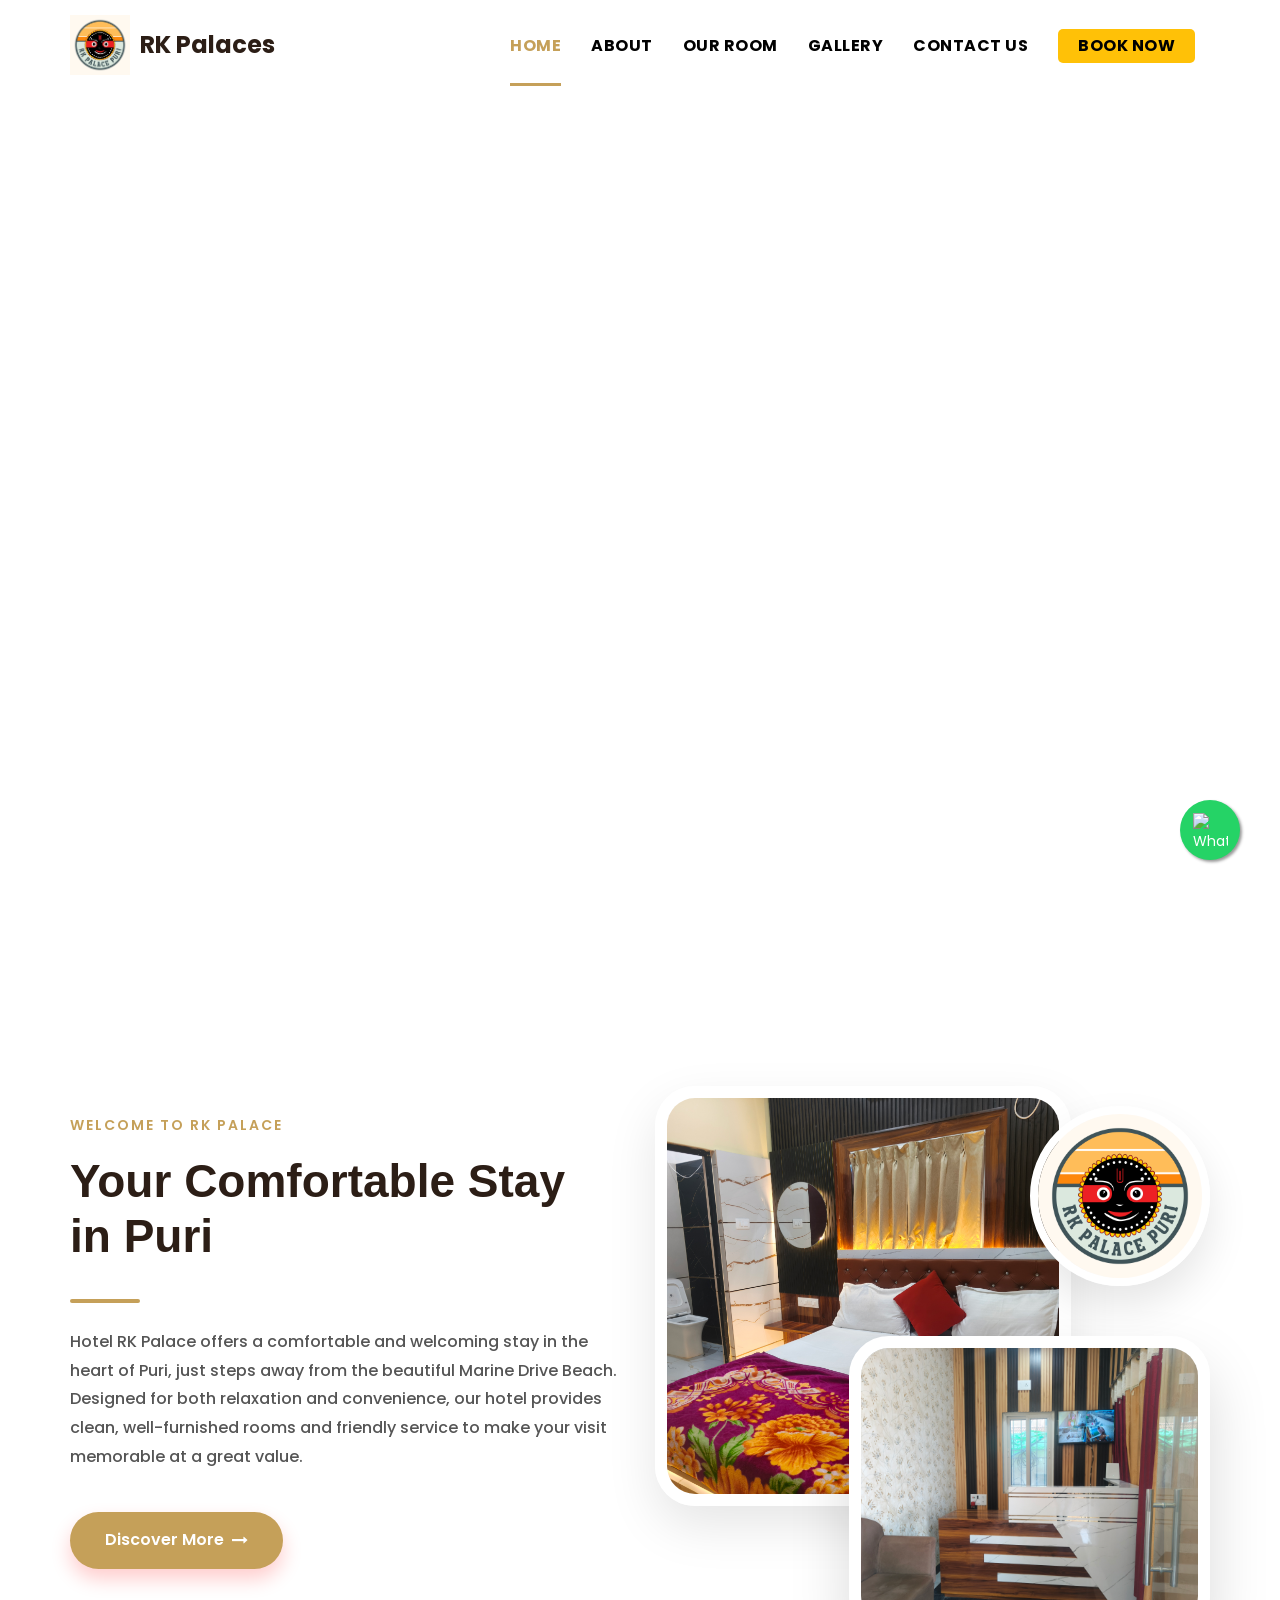
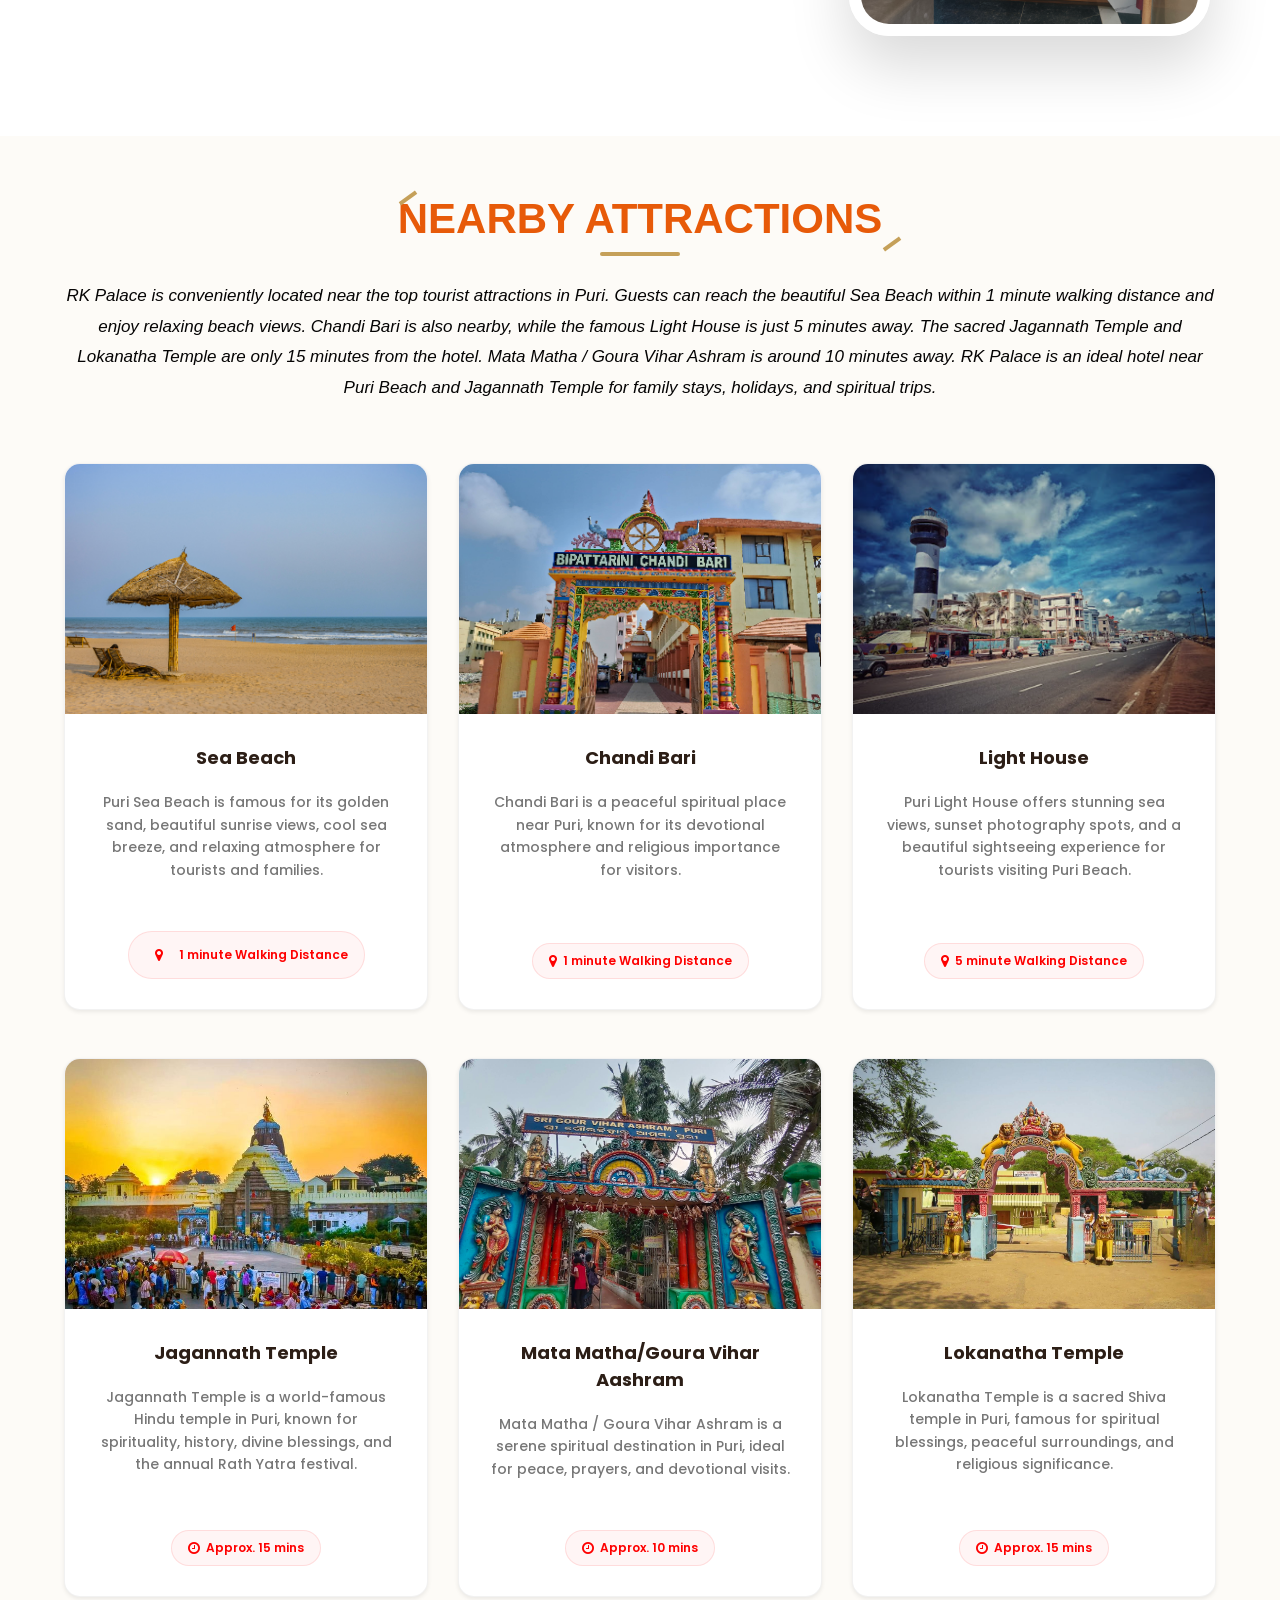
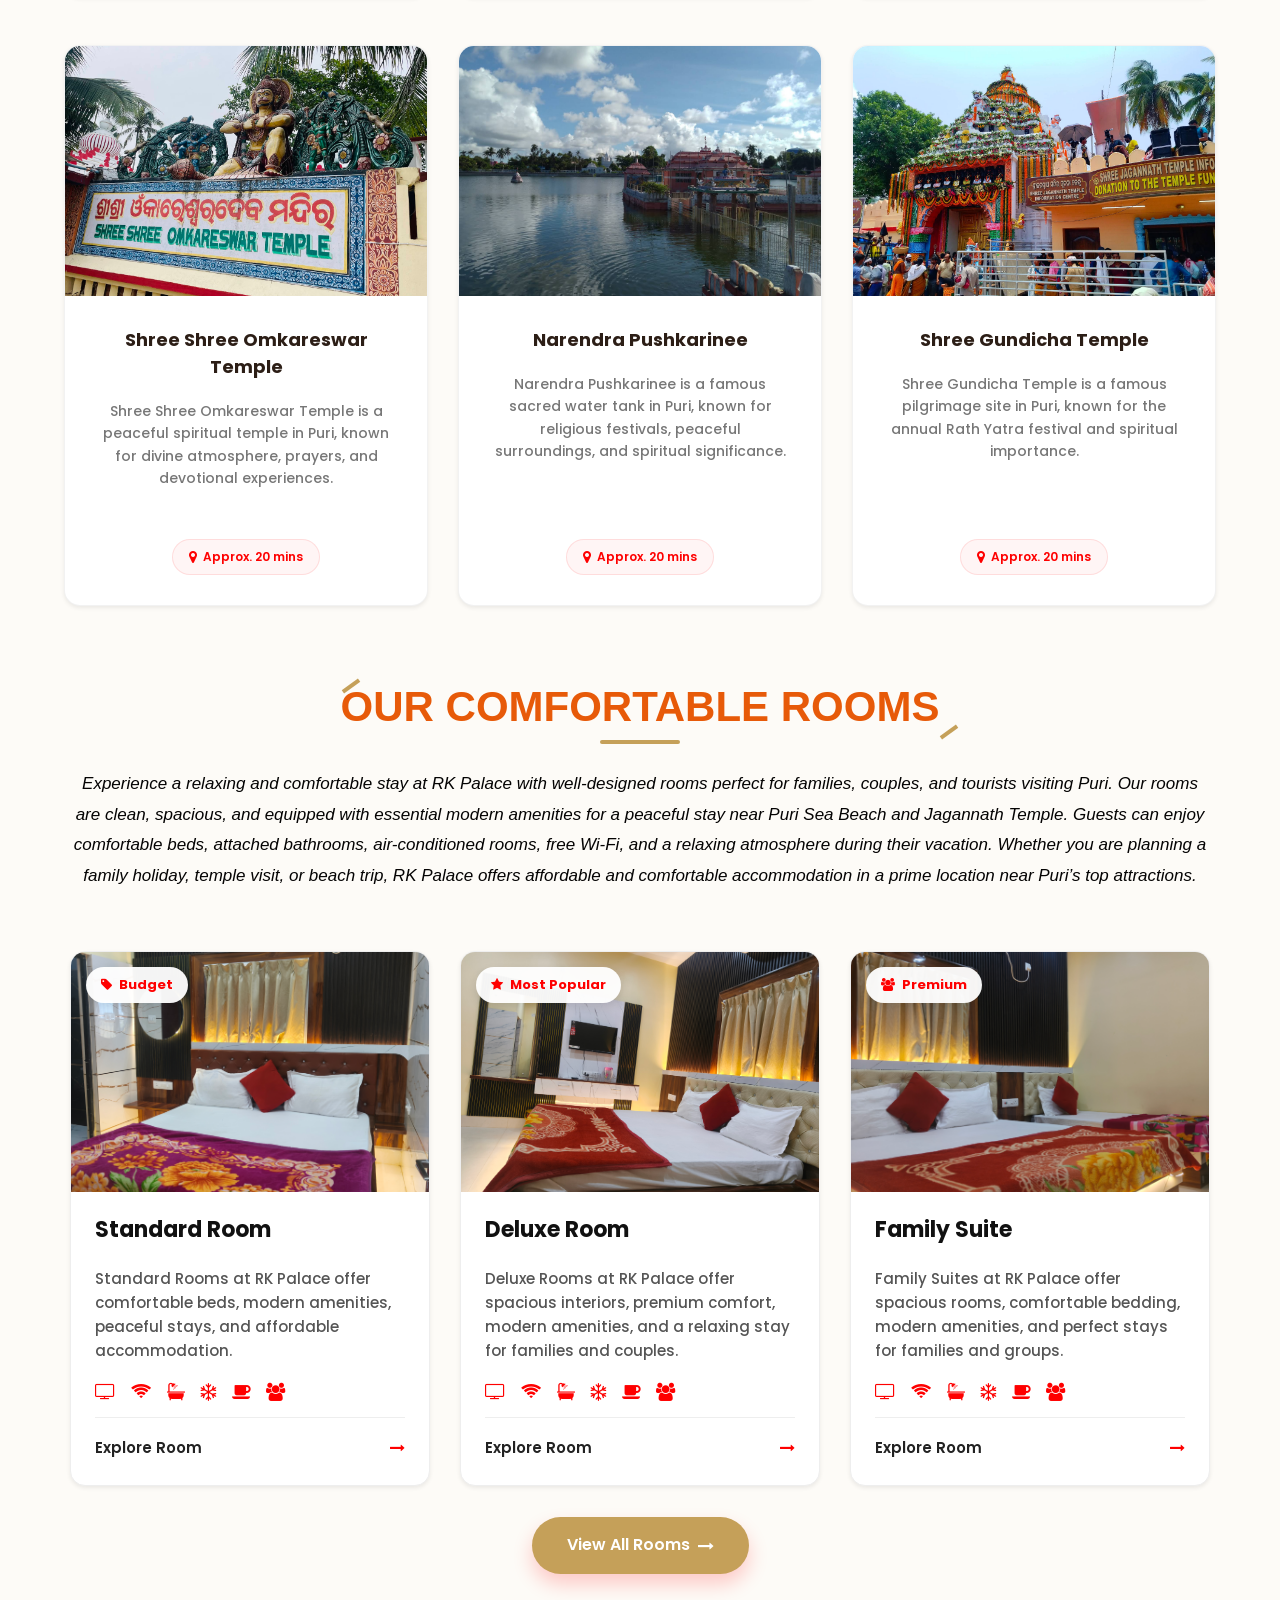
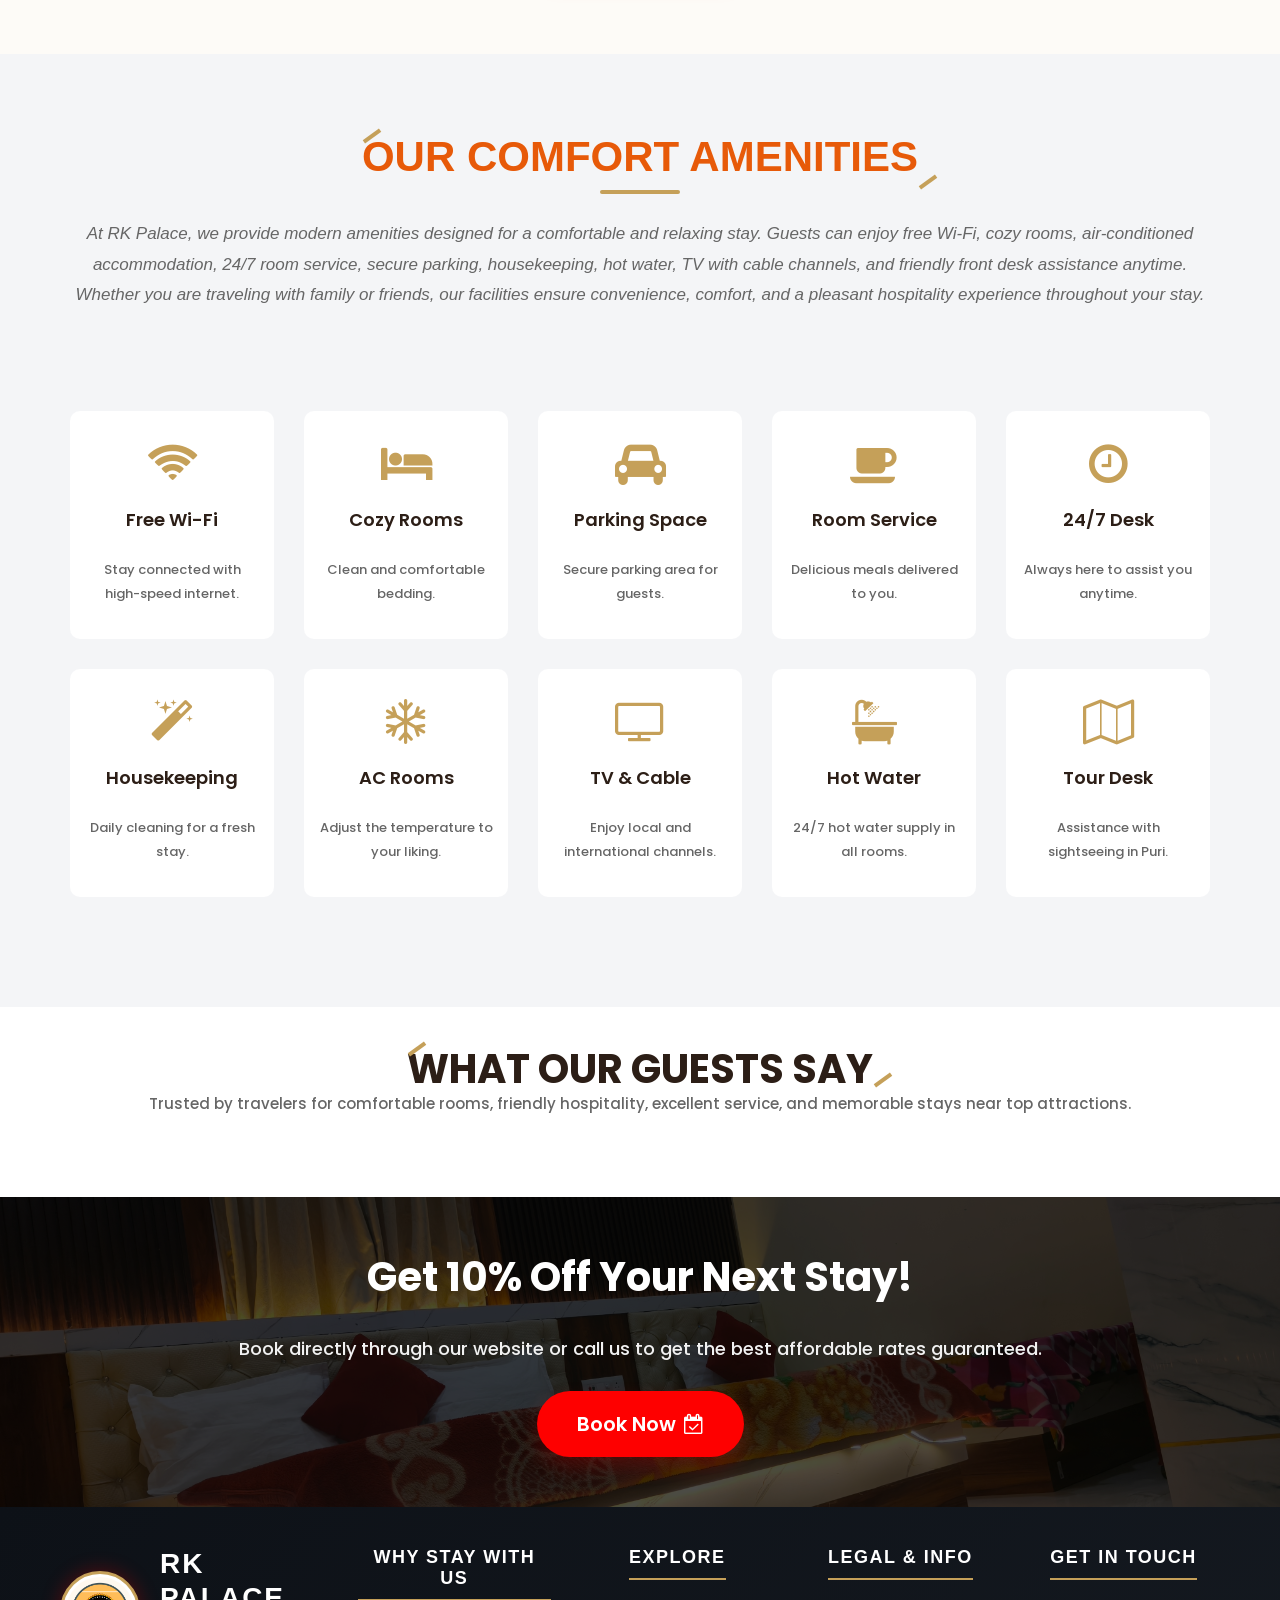
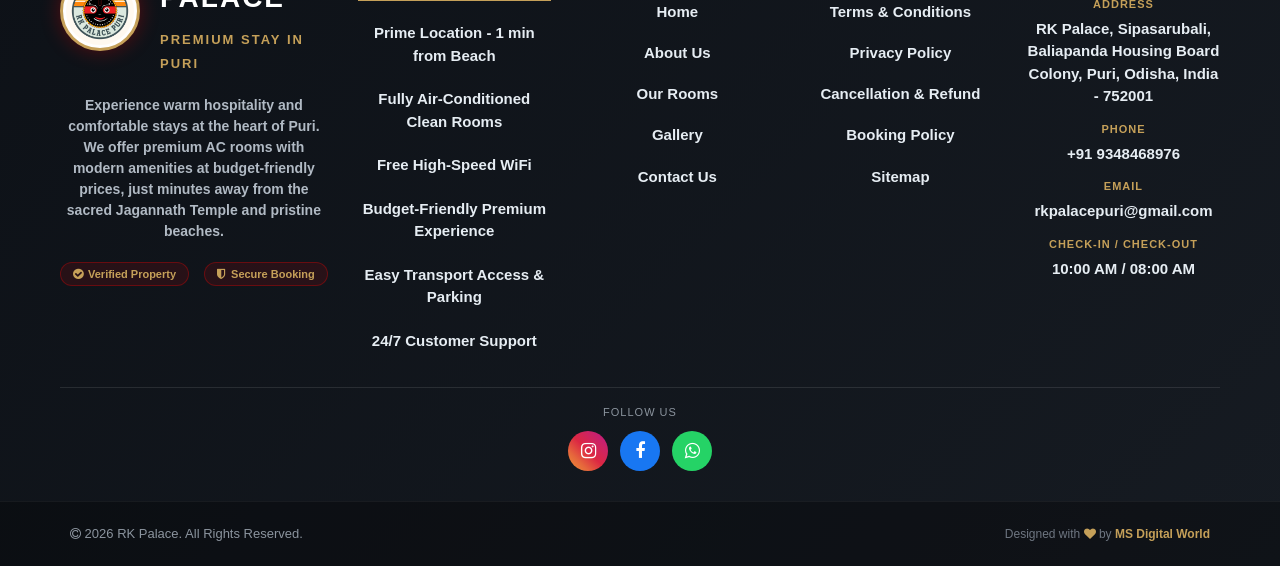
==== commit c7a73885: "Update index.html" ====
--- a/index.html
+++ b/index.html
@@ -103,7 +103,7 @@
       <video autoplay loop muted playsinline
          style="position: absolute; top: 0; left: 0; width: 100%; height: 100%; object-fit: cover; z-index: -1; pointer-events: none;">
          <!-- Placeholder video URL, you can replace src with your own video file like 'images/your_video.mp4' -->
-         <source src="Video/Video RKPalace.mp4" type="video/mp4">
+         <source src="https://drive.google.com/file/d/1GFJuz-JHbB2izgdqI6ZtlrSEgtKuKwhH/view?usp=sharing" type="video/mp4">
          Your browser does not support the video tag.
       </video>
 
@@ -809,4 +809,4 @@
    </a>
 </body>
 
-</html>+</html>
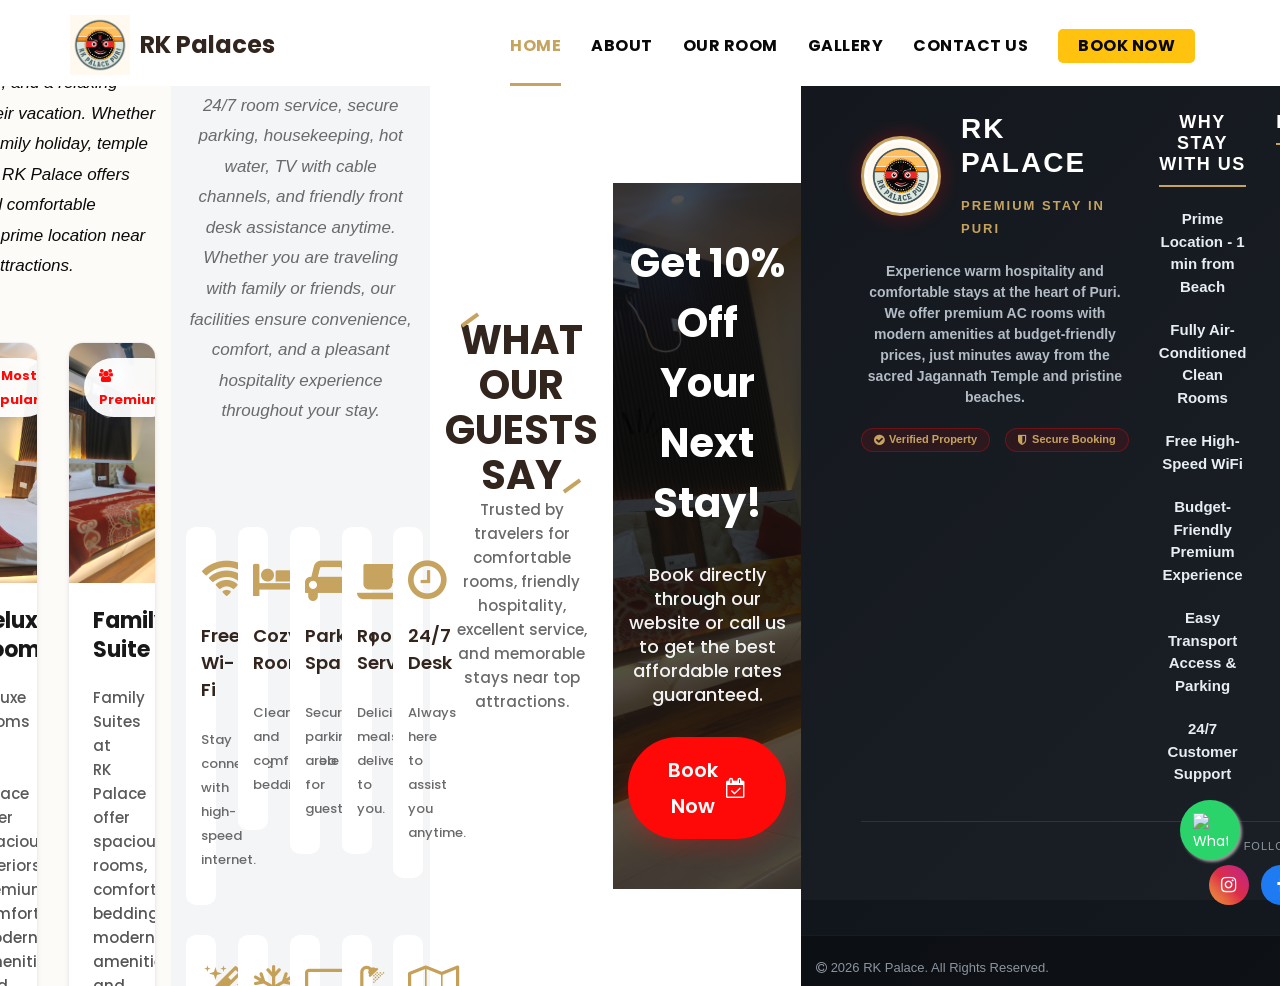
==== commit e2df024b: "Update index.html" ====
--- a/index.html
+++ b/index.html
@@ -100,10 +100,11 @@
    <!-- banner -->
    <section class="banner_main"
       style="position: relative; height: 100vh; min-height: 600px; overflow: hidden; display: flex; align-items: center; justify-content: center;">
+   <section class="banner_main"
+      style="position: relative; height: 100vh; min-height: 600px; overflow: hidden; display: flex; align-items: center; justify-content: center;">
       <video autoplay loop muted playsinline
-         style="position: absolute; top: 0; left: 0; width: 100%; height: 100%; object-fit: cover; z-index: -1; pointer-events: none;">
-         <!-- Placeholder video URL, you can replace src with your own video file like 'images/your_video.mp4' -->
-         <source src="https://drive.google.com/file/d/1GFJuz-JHbB2izgdqI6ZtlrSEgtKuKwhH/view?usp=sharing" type="video/mp4">
+         style="position: absolute; top: 0; left: 0; width: 100%; height: 100%; object-fit: cover; object-position: bottom; z-index: -1; pointer-events: none;">
+         <source src="Video/Video RKPalace.mp4" type="video/mp4">
          Your browser does not support the video tag.
       </video>
 
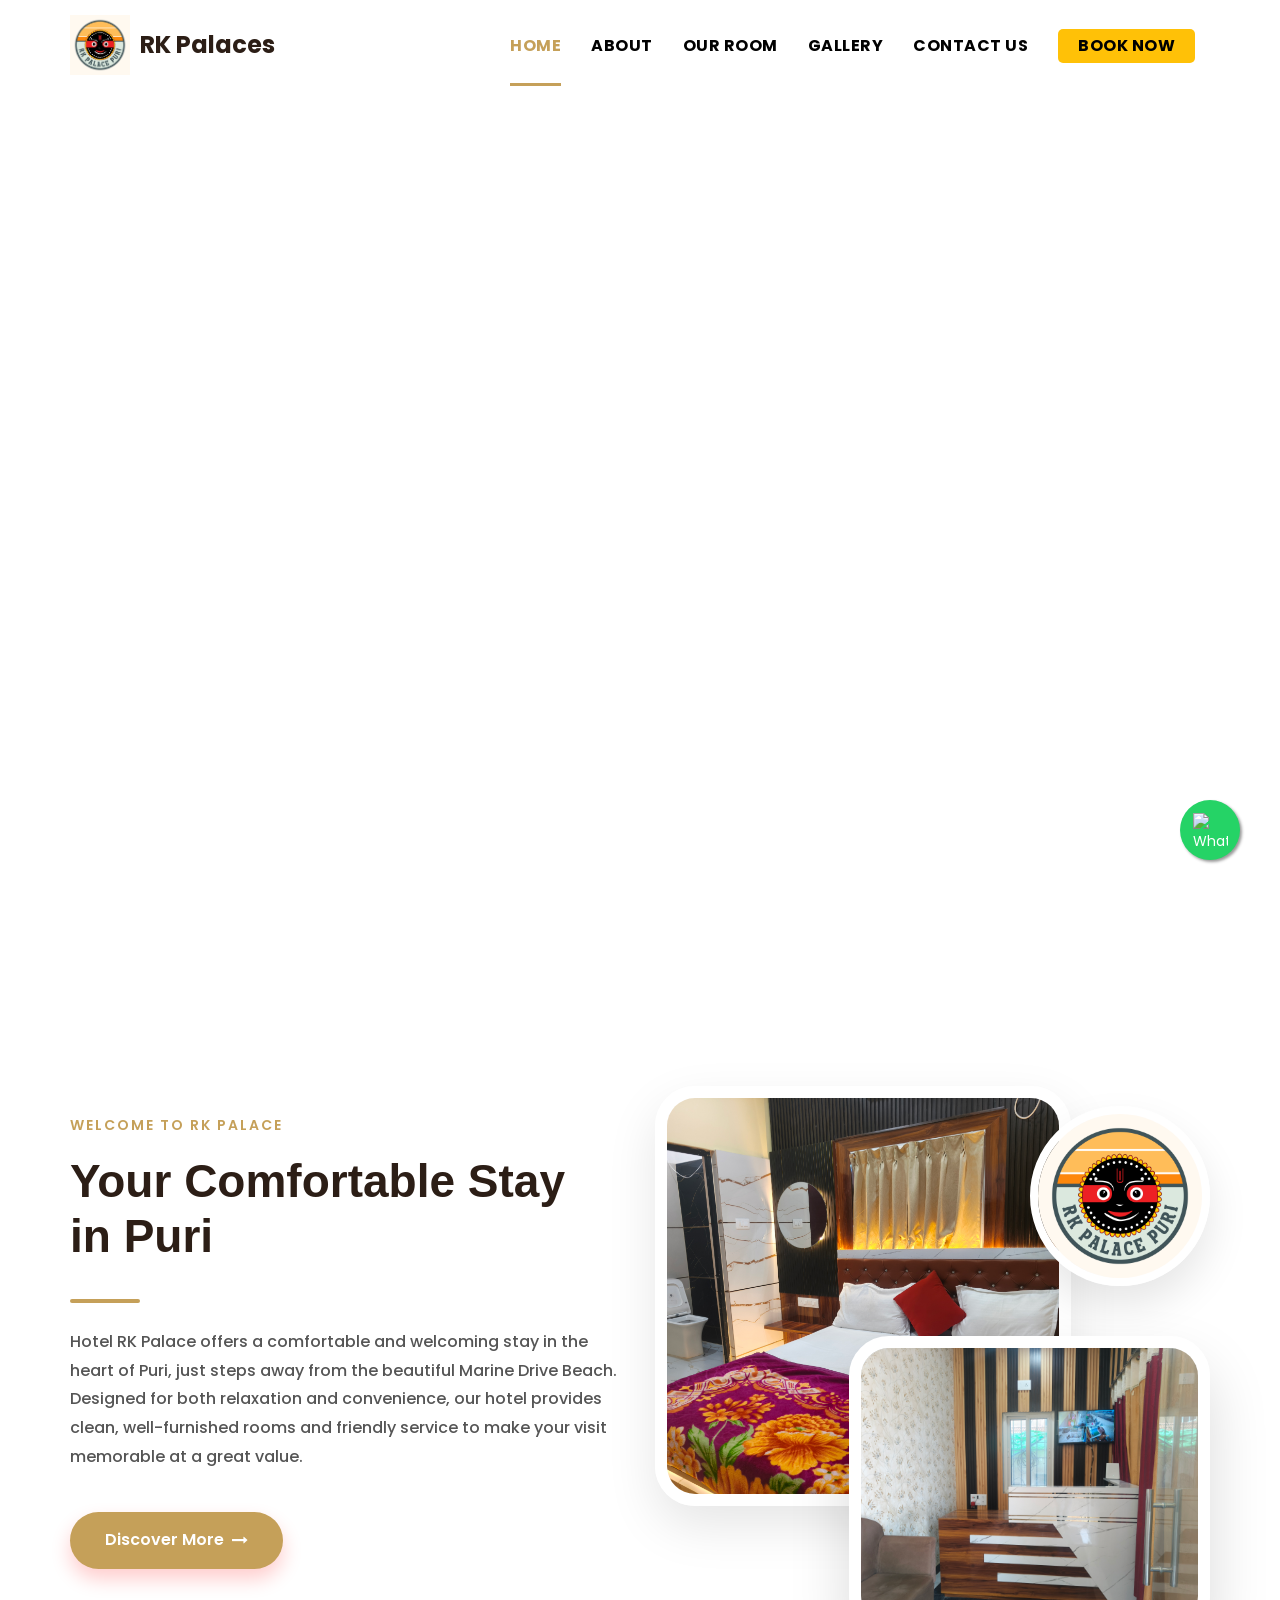
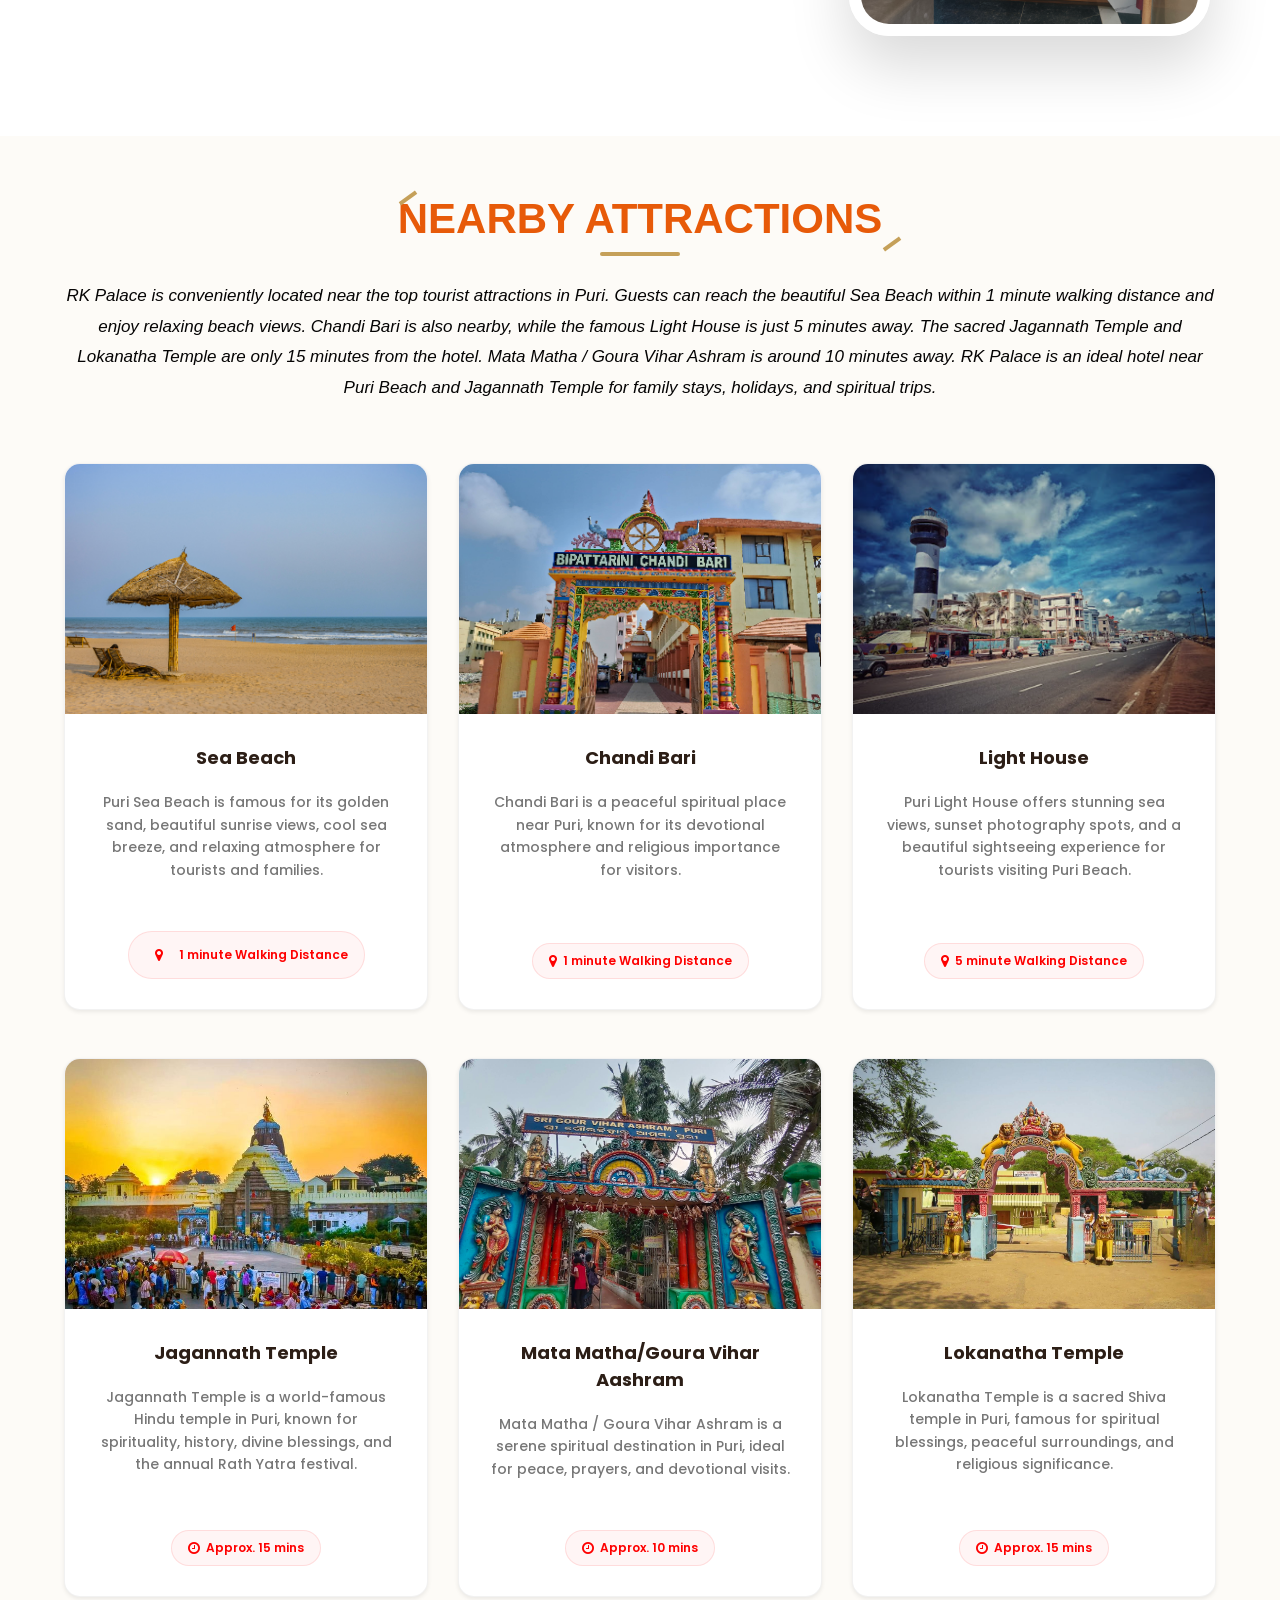
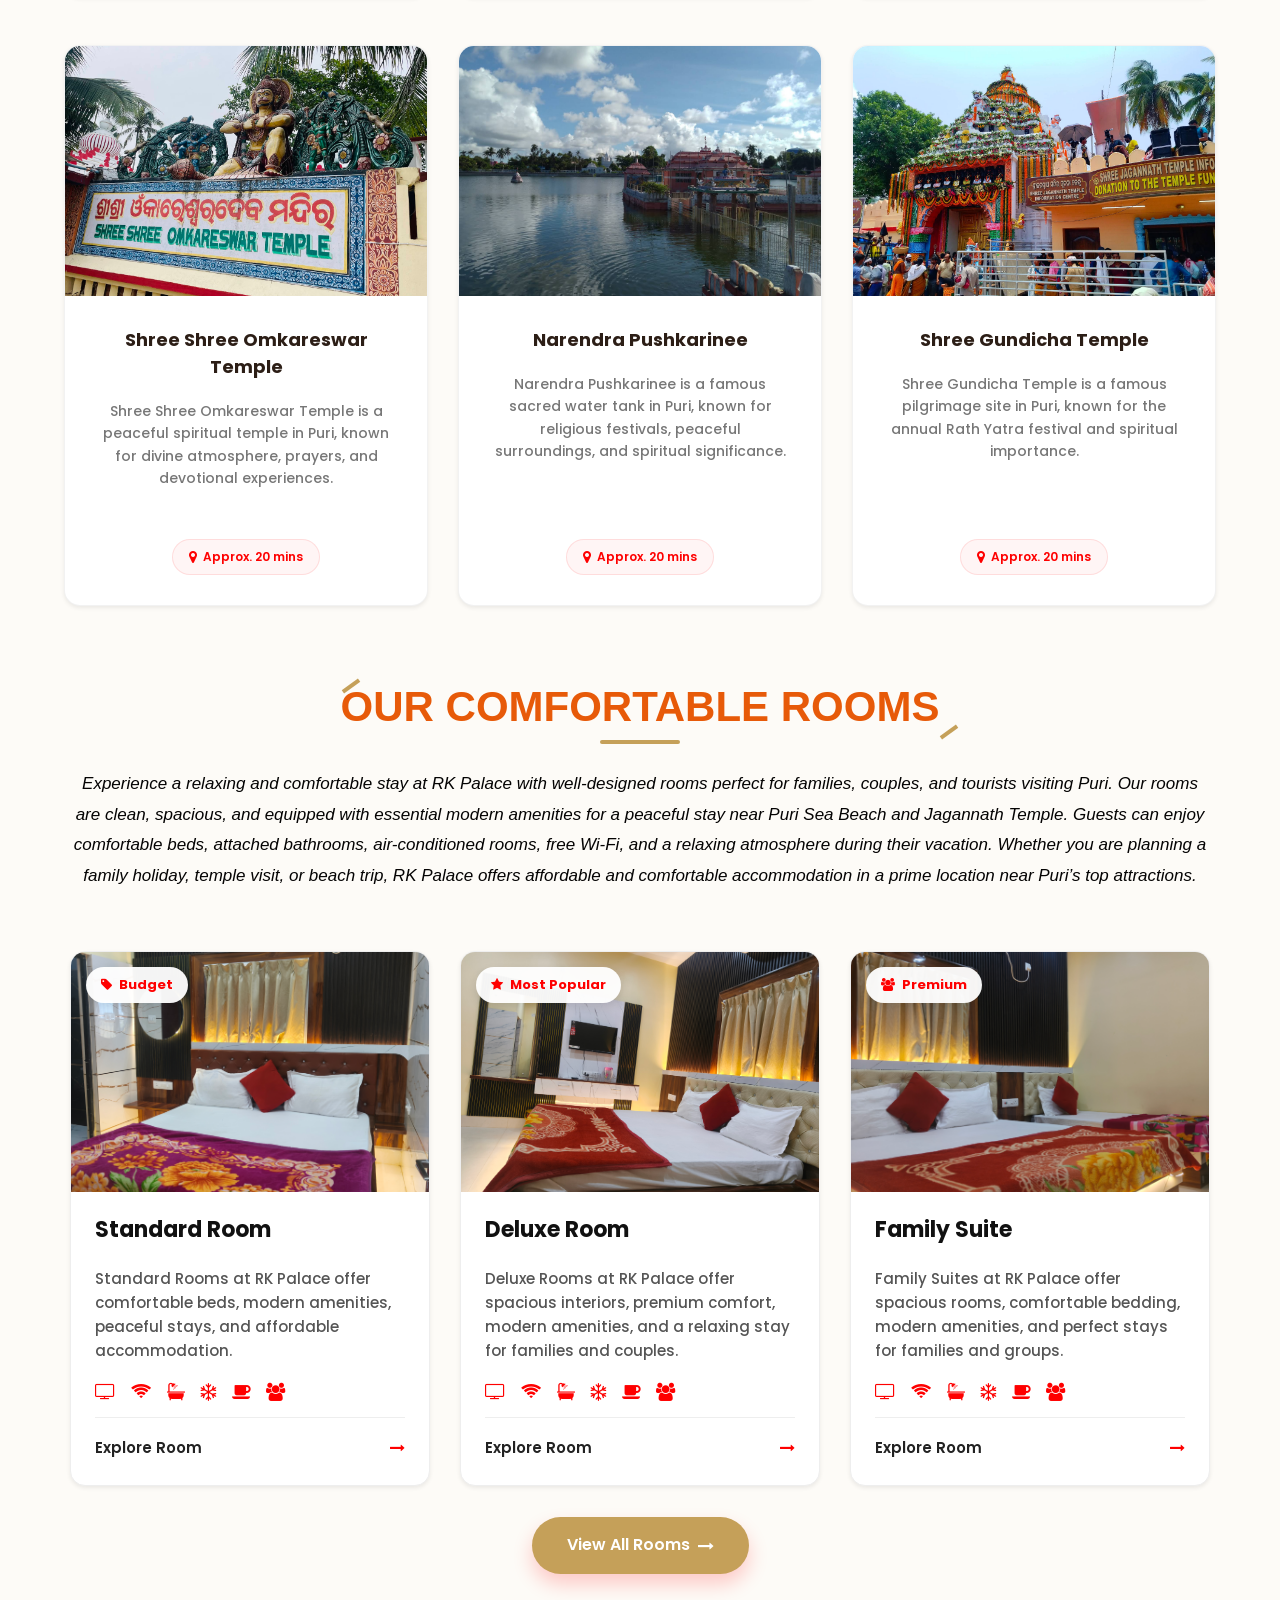
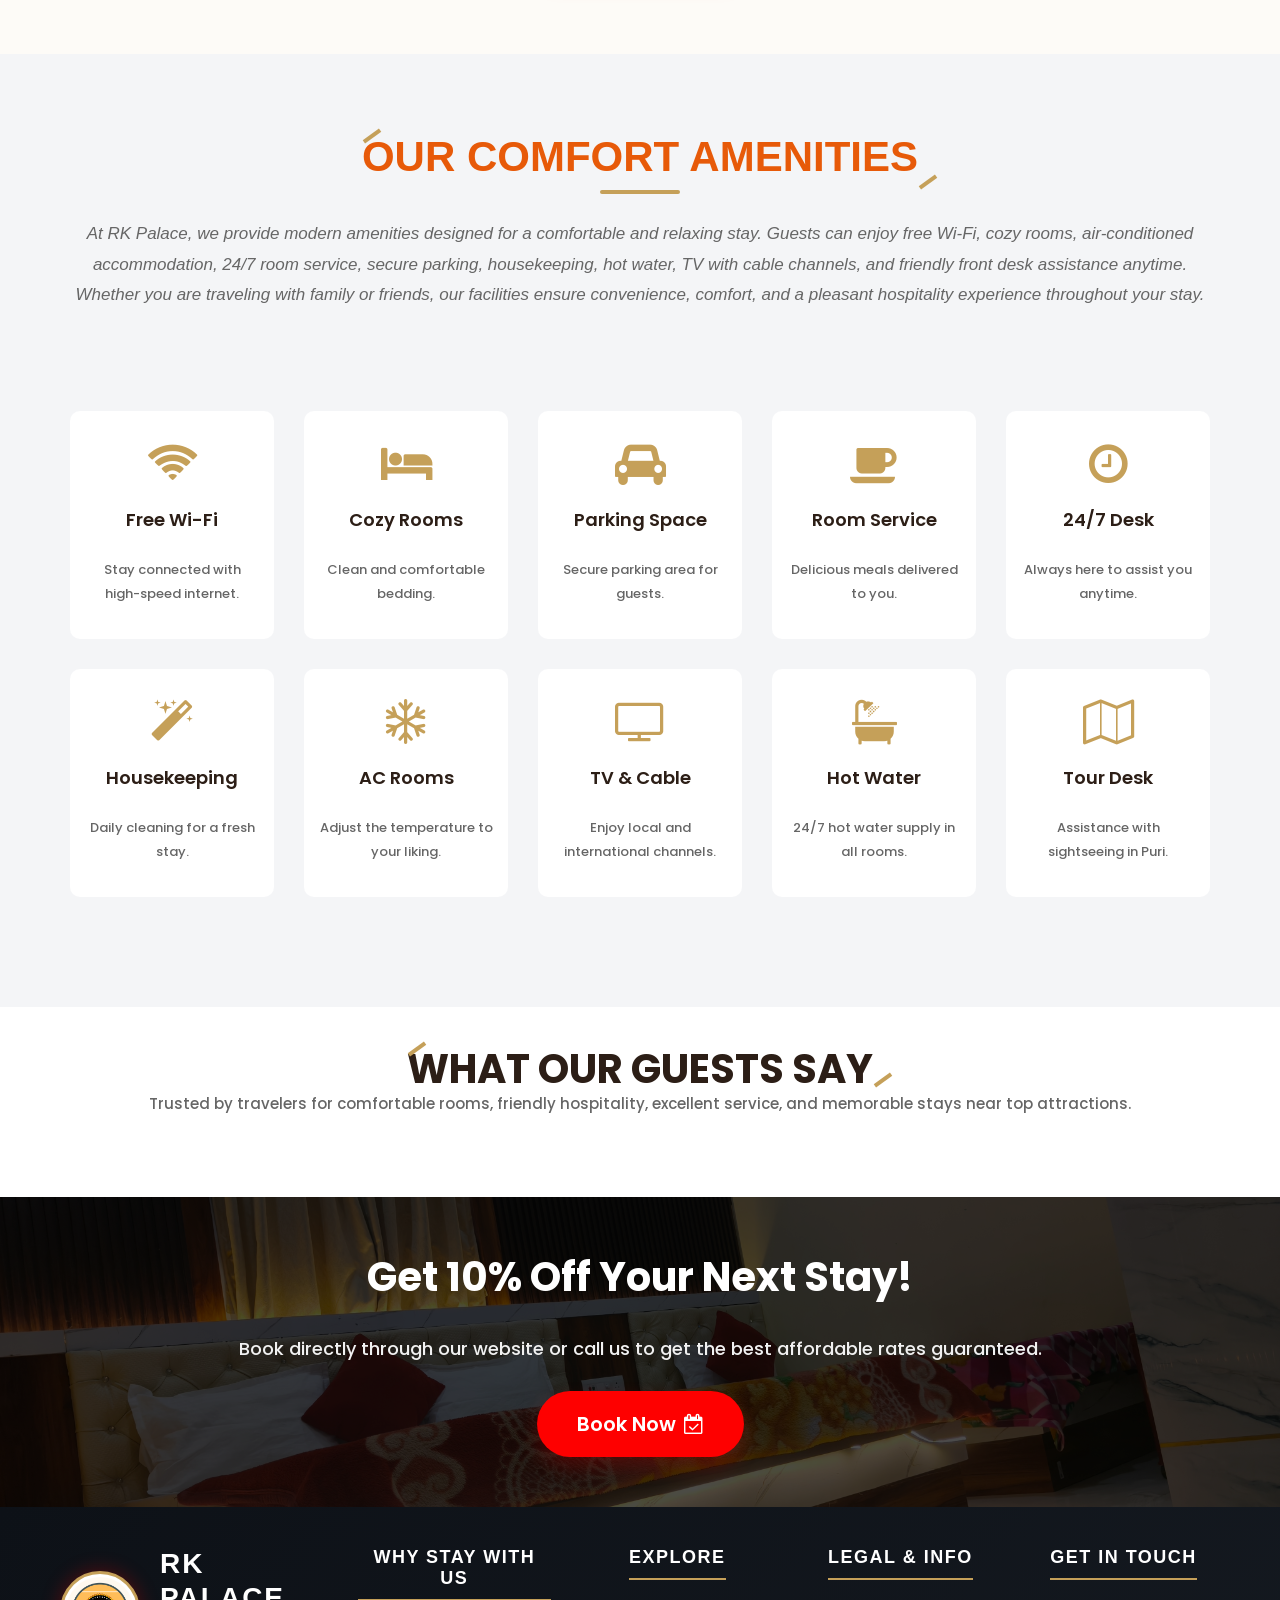
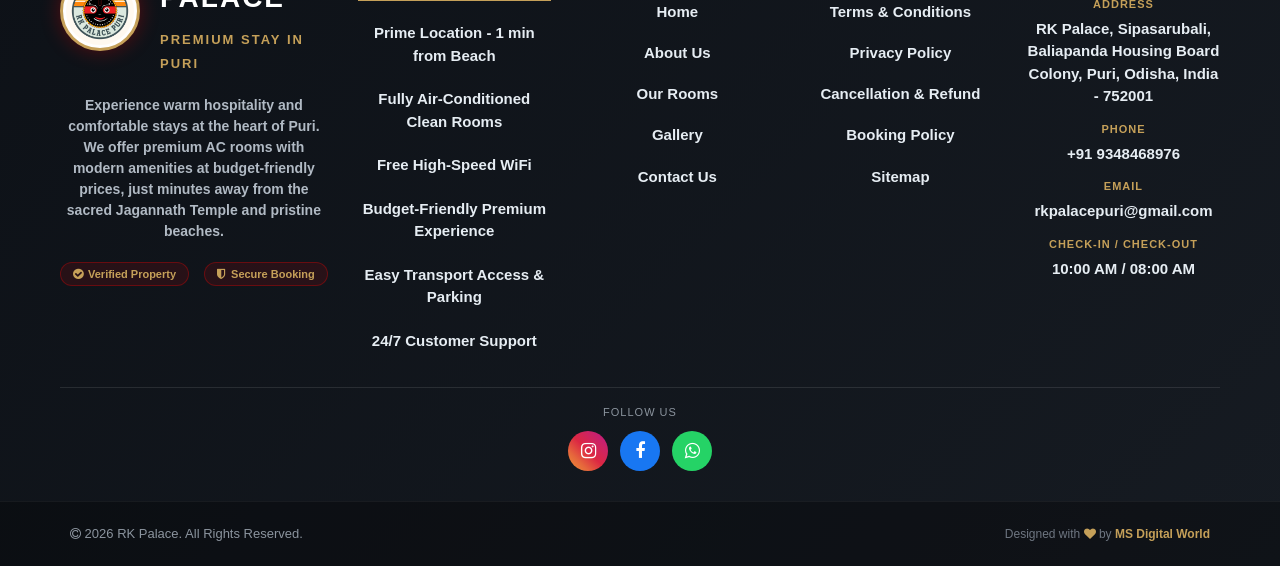
==== commit d68961ee: "Update index.html" ====
--- a/index.html
+++ b/index.html
@@ -100,8 +100,6 @@
    <!-- banner -->
    <section class="banner_main"
       style="position: relative; height: 100vh; min-height: 600px; overflow: hidden; display: flex; align-items: center; justify-content: center;">
-   <section class="banner_main"
-      style="position: relative; height: 100vh; min-height: 600px; overflow: hidden; display: flex; align-items: center; justify-content: center;">
       <video autoplay loop muted playsinline
          style="position: absolute; top: 0; left: 0; width: 100%; height: 100%; object-fit: cover; object-position: bottom; z-index: -1; pointer-events: none;">
          <source src="Video/Video RKPalace.mp4" type="video/mp4">
